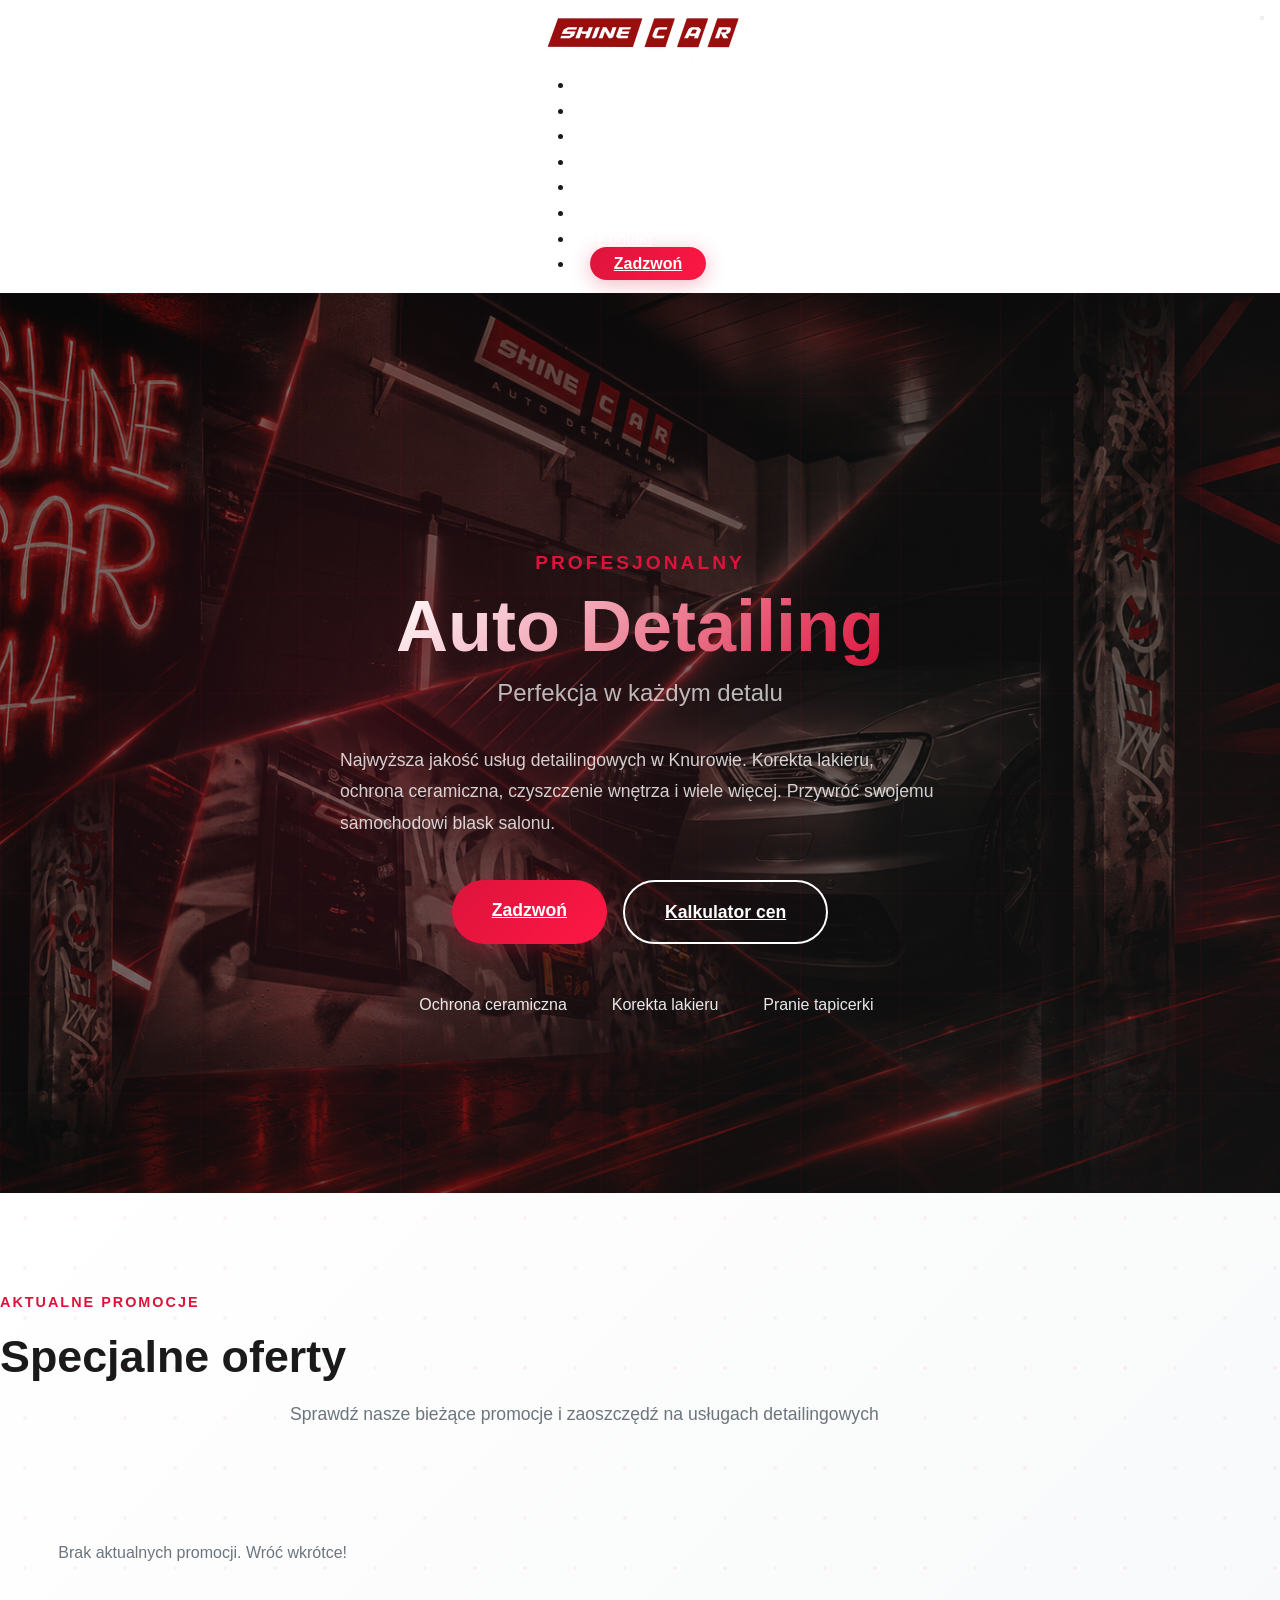
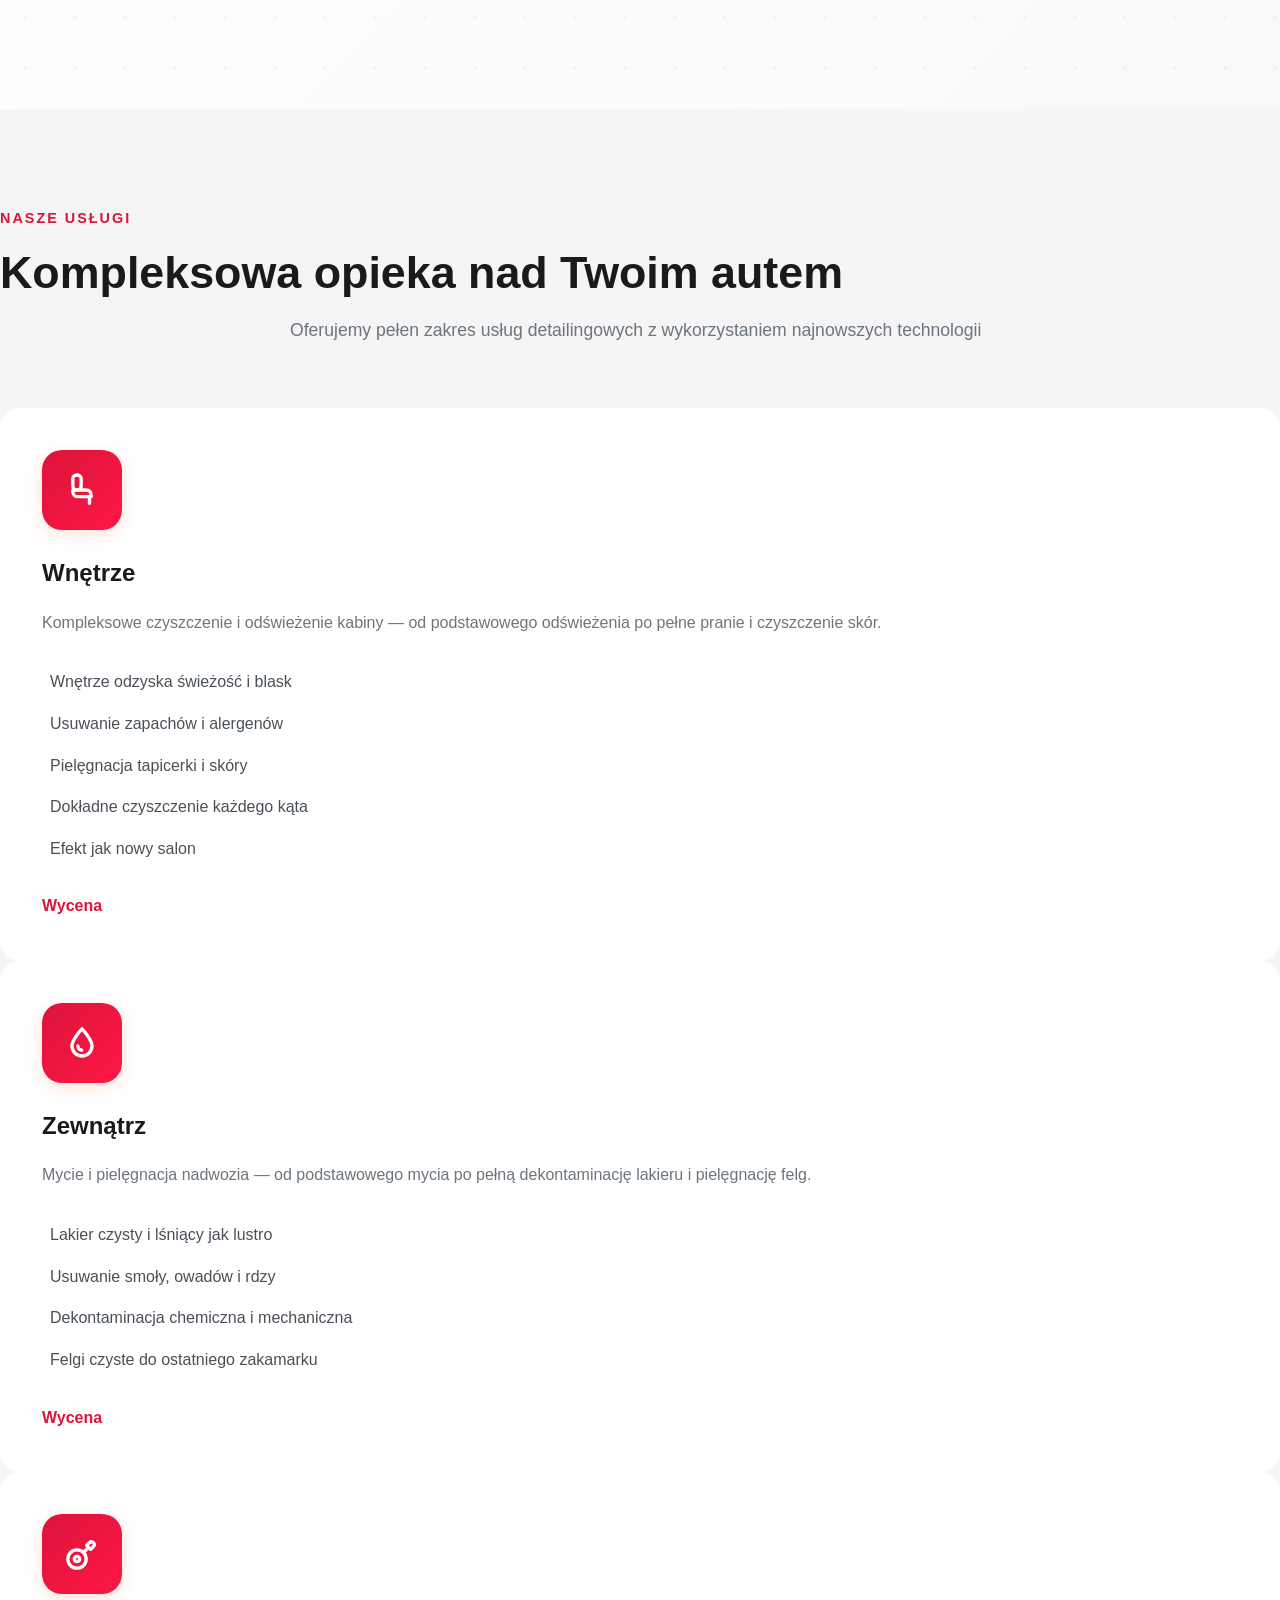
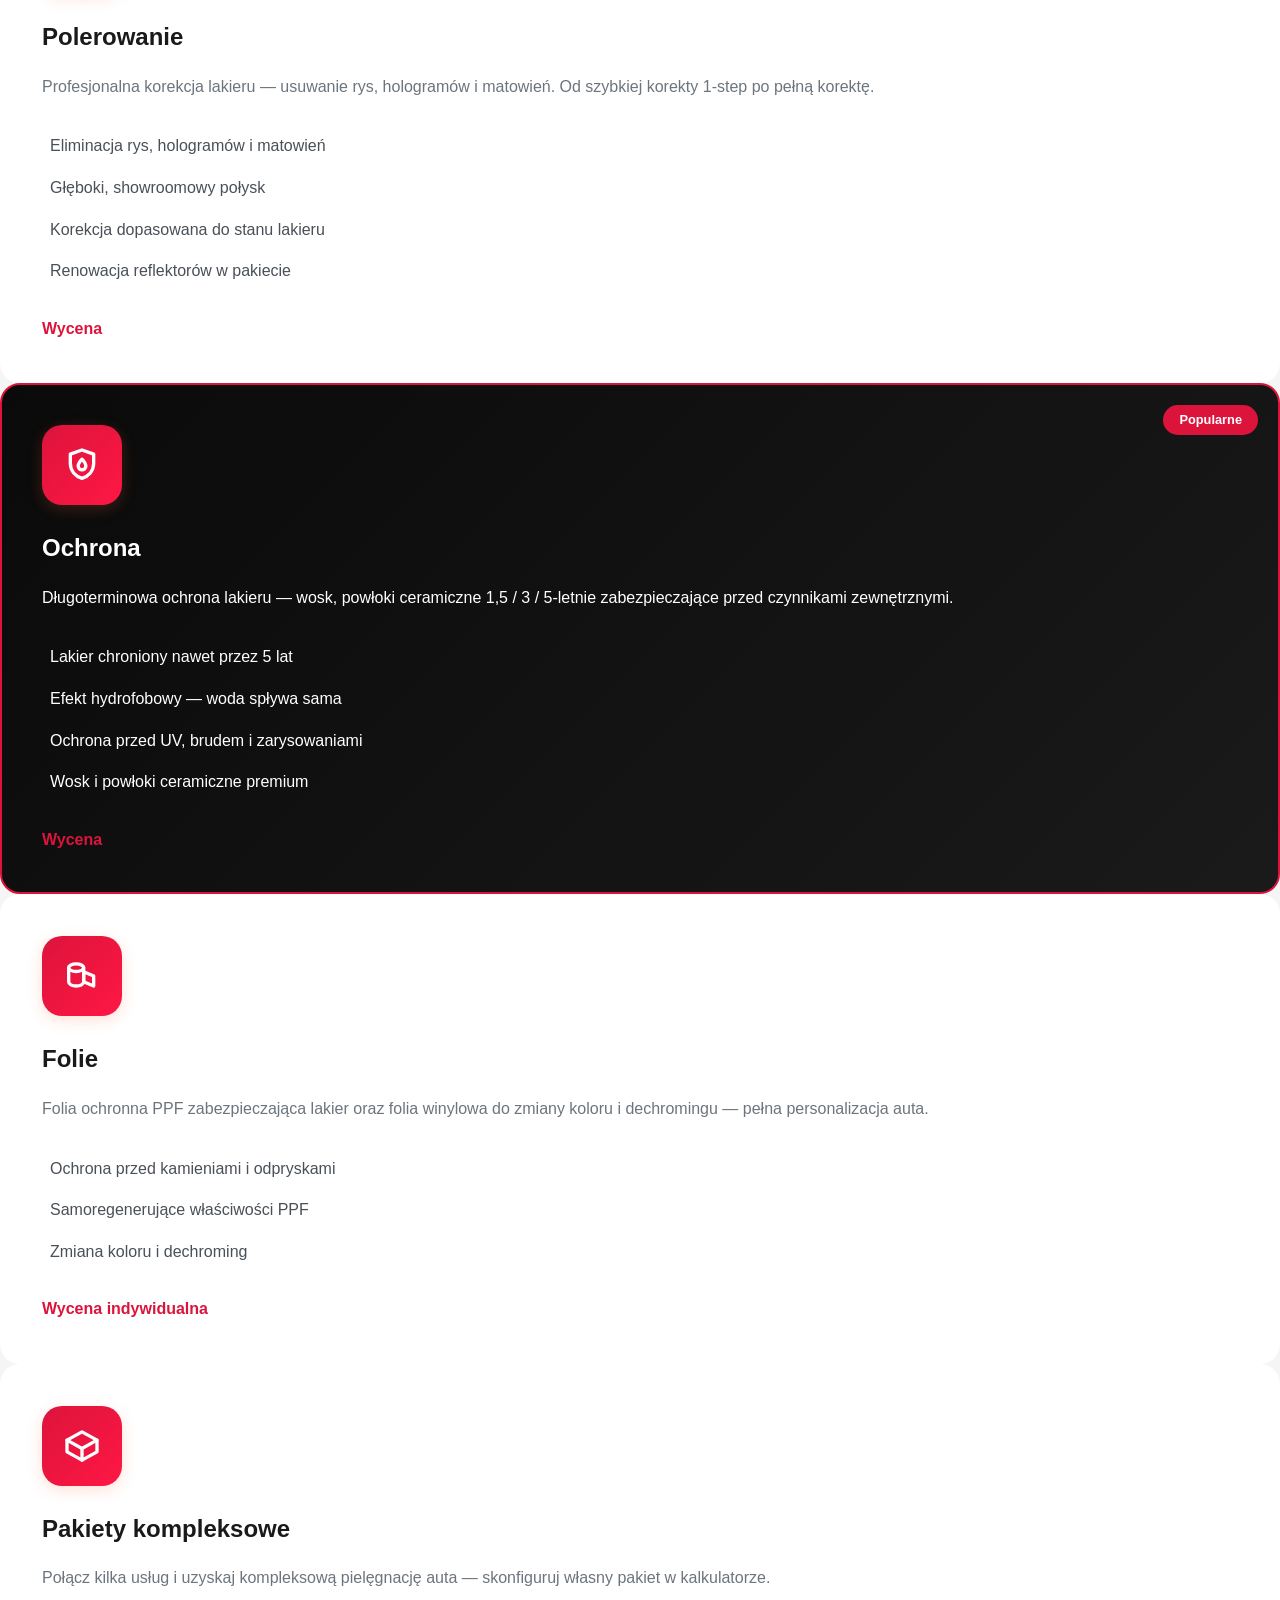
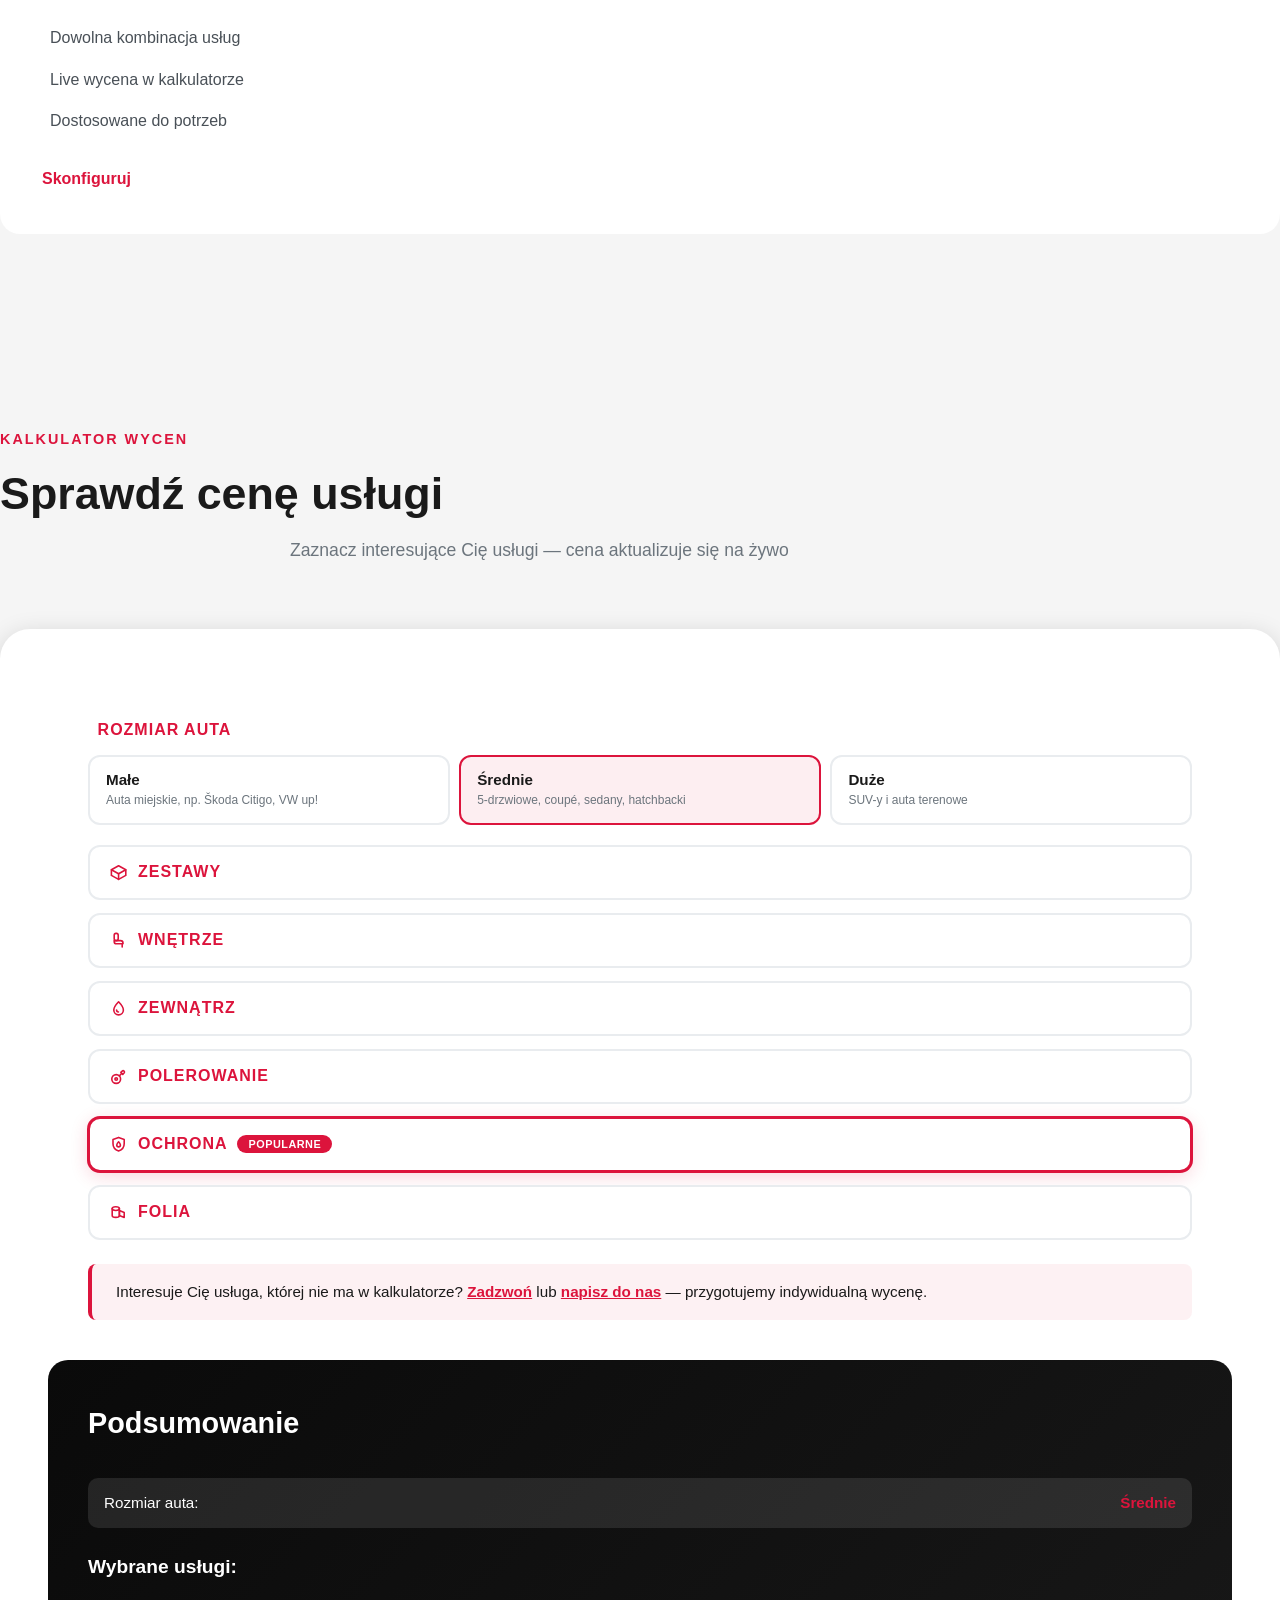
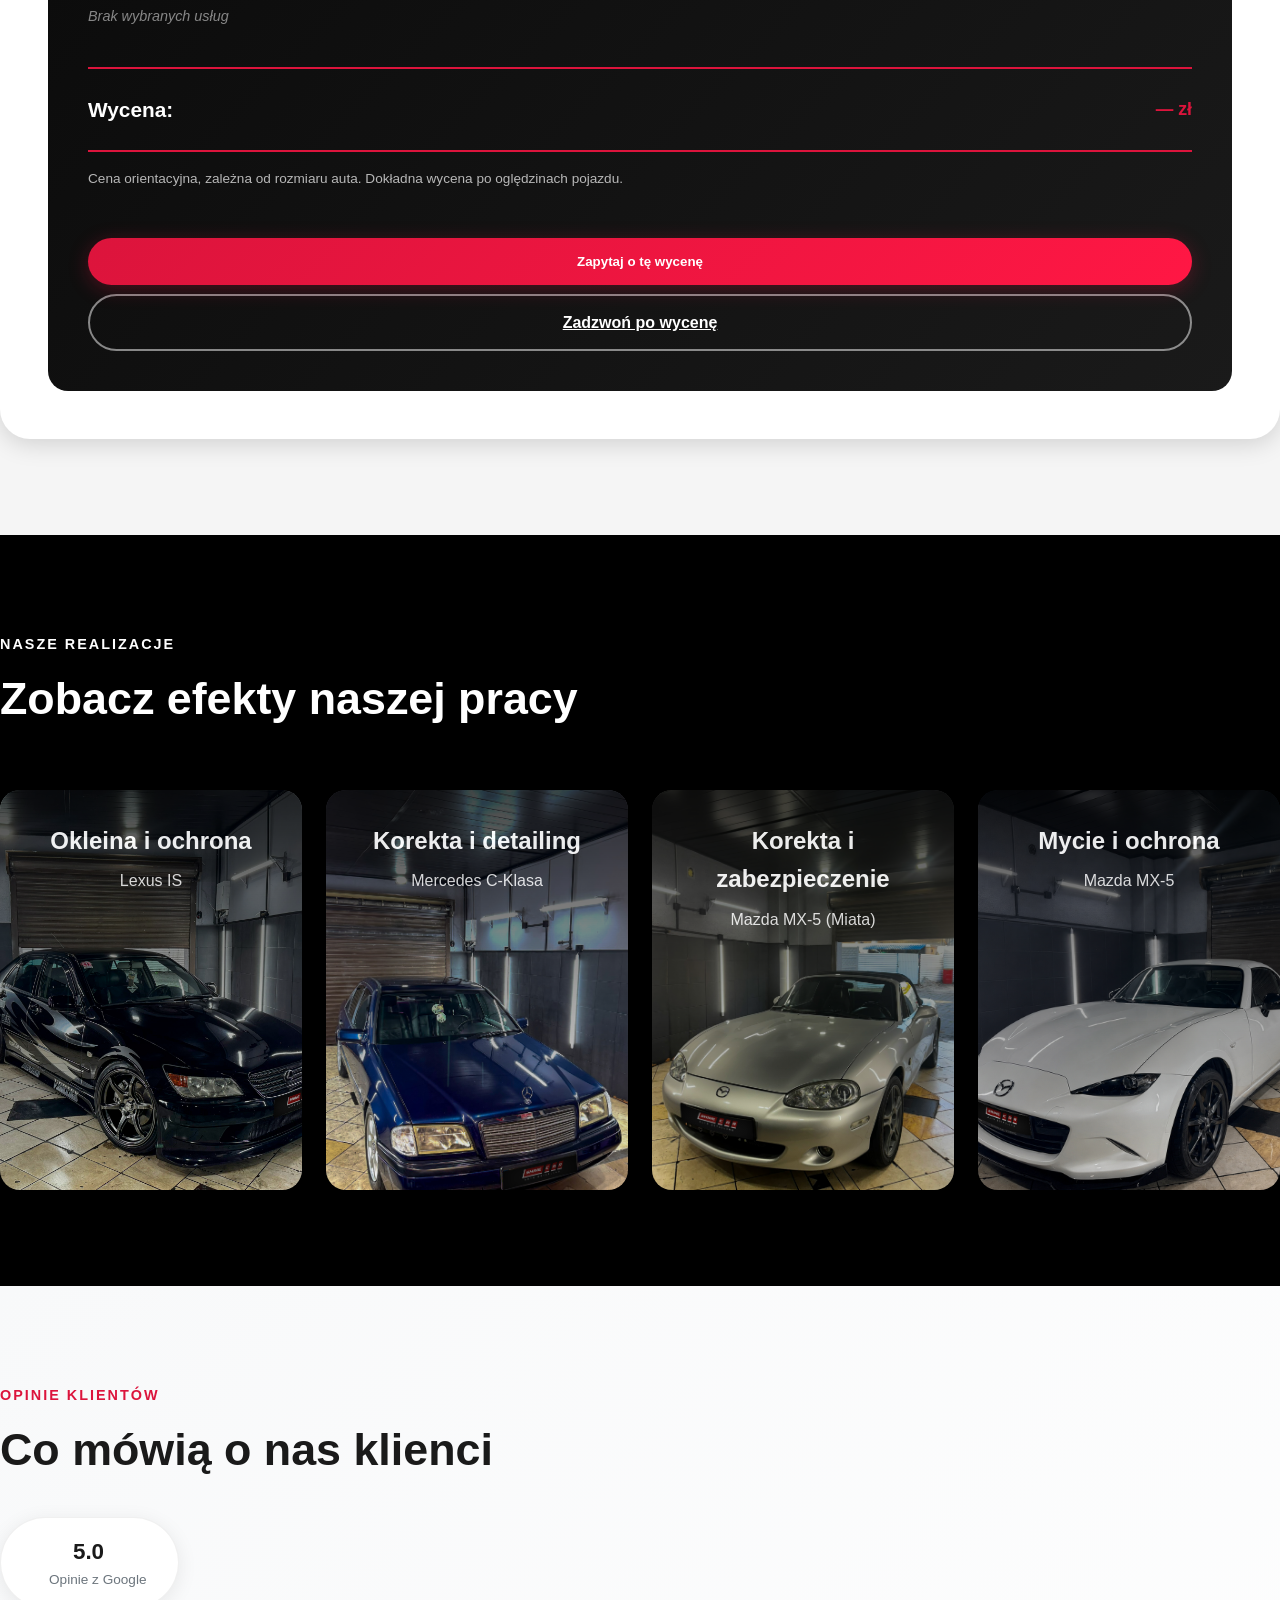
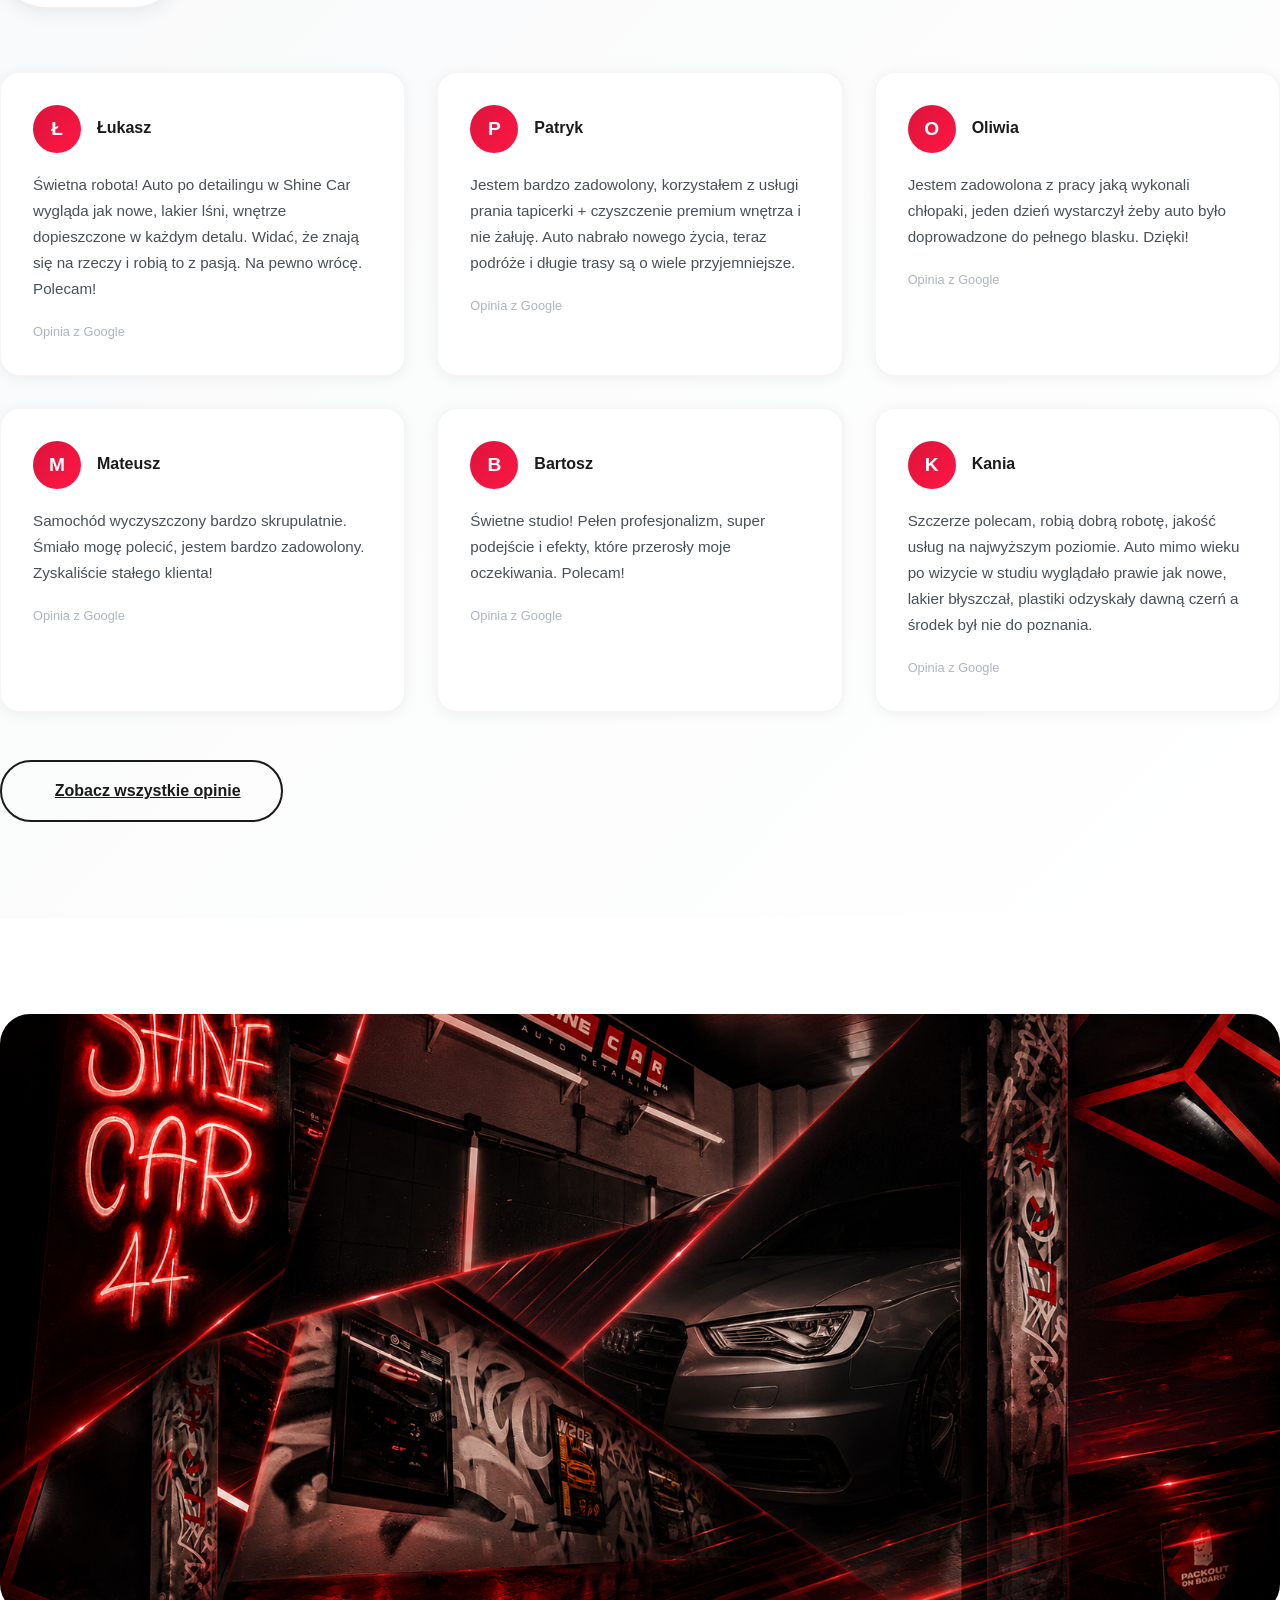
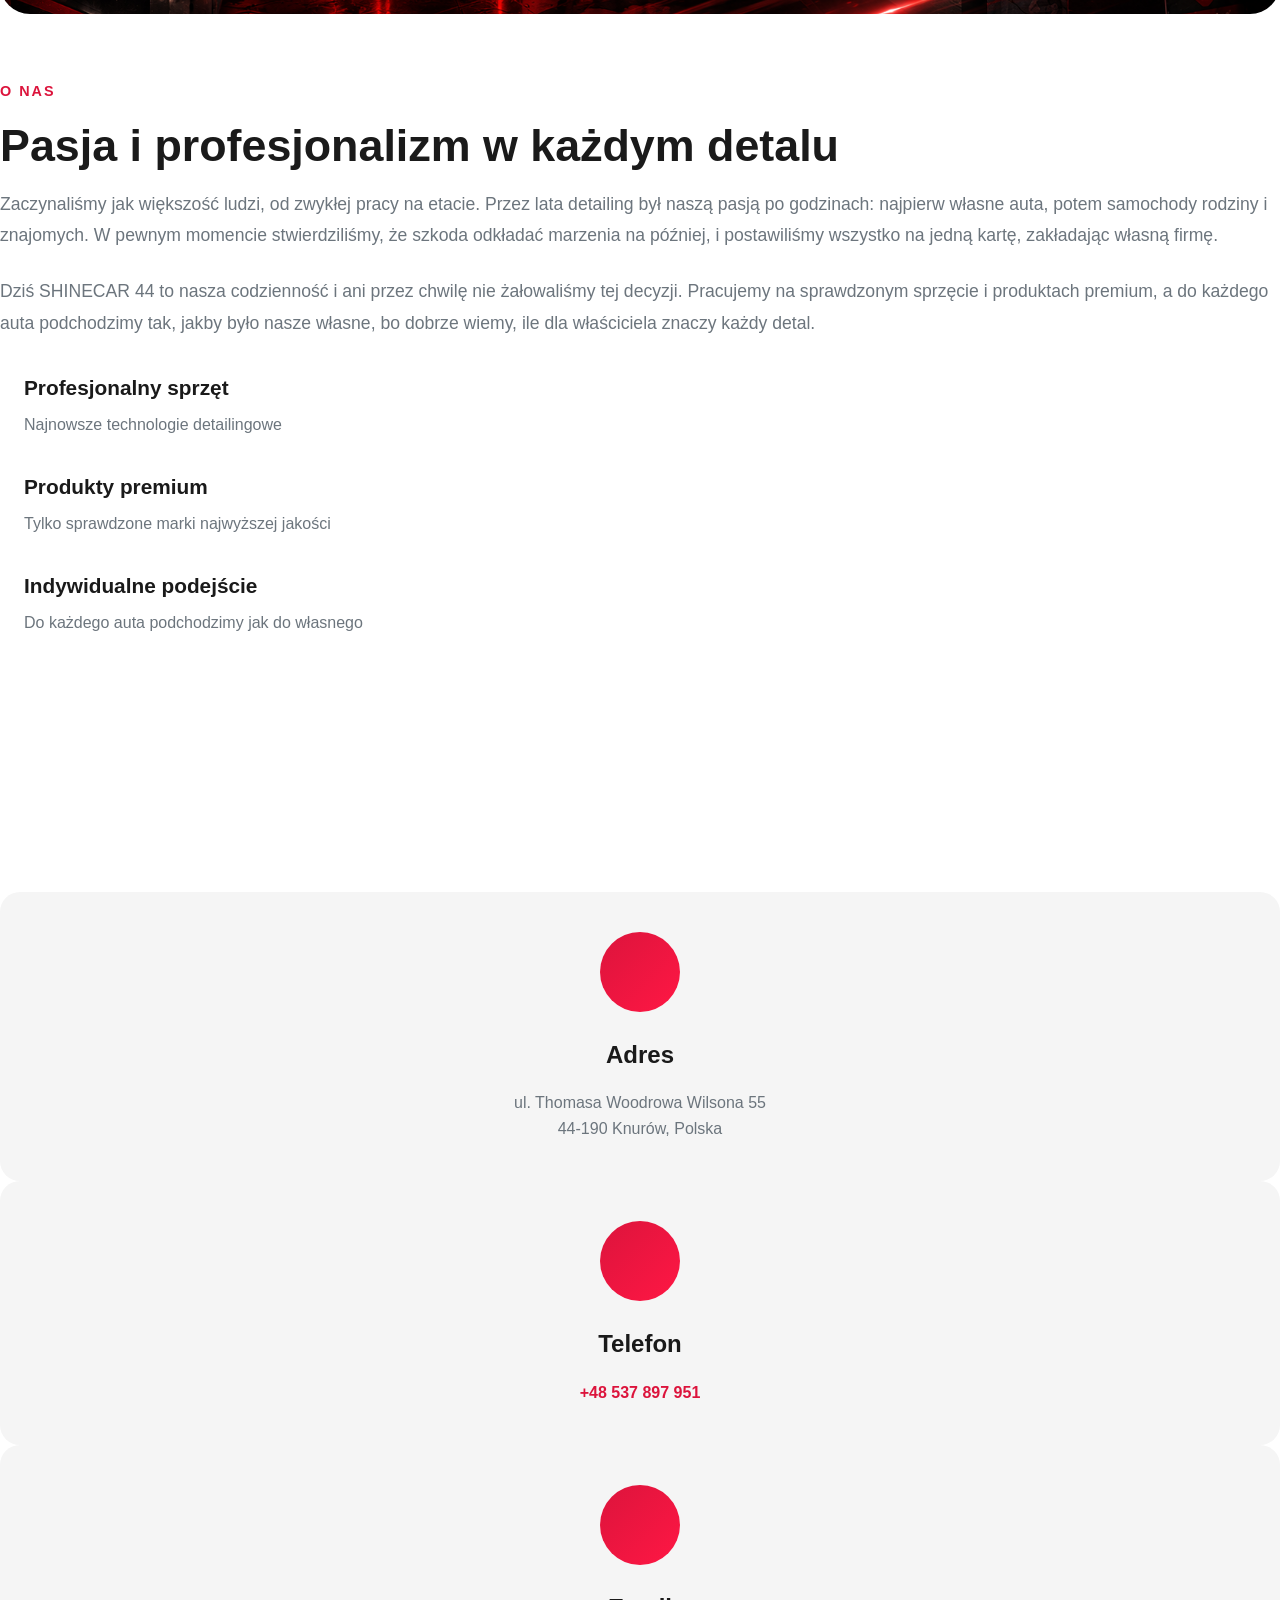
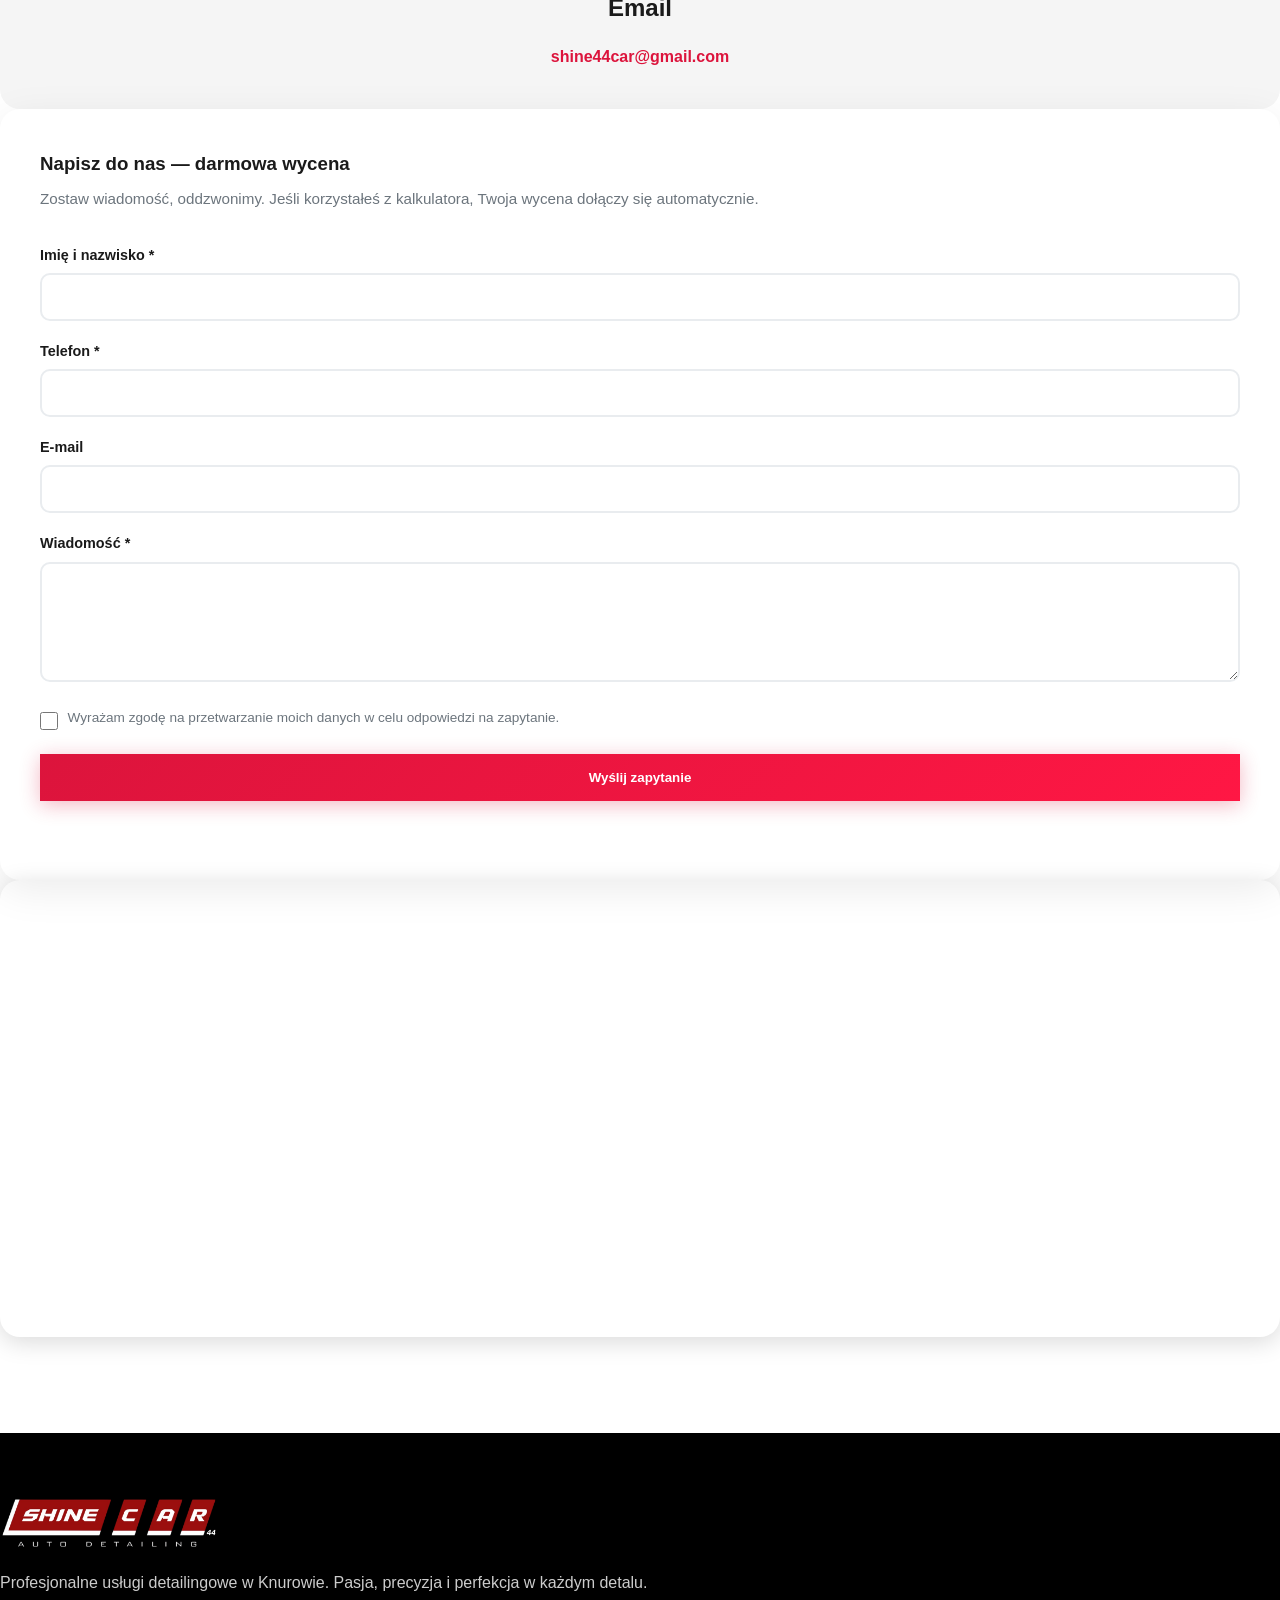
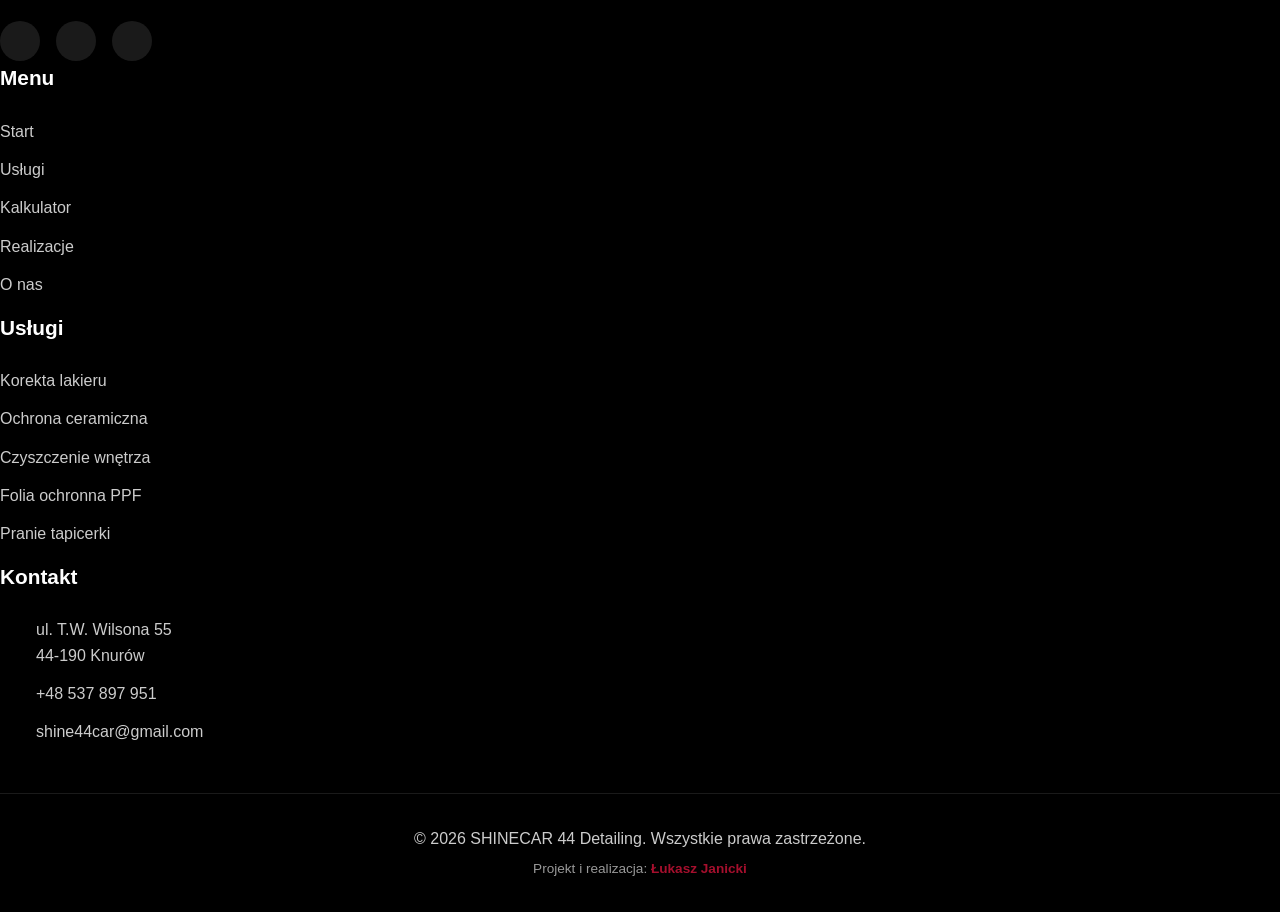
==== index.html @ a8b62a85 "Wersja 1.0.33" ====
<!DOCTYPE html>
<html lang="pl">

<head>
    <meta charset="UTF-8">
    <meta name="viewport" content="width=device-width, initial-scale=1.0">
    <meta name="google-site-verification" content="v3PECBEW0OEqs5v3MXIIRJg8tVHnc0epAPNMoPBsXxw" />
    <title>Shine Car 44 — Auto Detailing Knurów | Korekta, Ceramika, Pranie tapicerki</title>
    <meta name="description"
        content="Profesjonalne auto detailing w Knurowie. Korekta lakieru, powłoki ceramiczne, pranie tapicerki, mycie detailingowe. Efekt jak z salonu.">
    <meta name="robots" content="index, follow">
    <meta name="theme-color" content="#dc143c">
    <link rel="canonical" href="https://shinecar44.pl/">

    <meta property="og:type" content="website">
    <meta property="og:locale" content="pl_PL">
    <meta property="og:site_name" content="Shine Car 44">
    <meta property="og:title" content="Shine Car 44 — Auto Detailing Knurów">
    <meta property="og:description" content="Korekta lakieru, powłoki ceramiczne, pranie tapicerki i mycie detailingowe w Knurowie. Efekt jak z salonu.">
    <meta property="og:url" content="https://shinecar44.pl/">
    <meta property="og:image" content="https://shinecar44.pl/zdjecia/lexus_strona_www_2026.jpg">

    <meta name="twitter:card" content="summary_large_image">
    <meta name="twitter:title" content="Shine Car 44 — Auto Detailing Knurów">
    <meta name="twitter:description" content="Korekta lakieru, powłoki ceramiczne, pranie tapicerki i mycie detailingowe w Knurowie.">
    <meta name="twitter:image" content="https://shinecar44.pl/zdjecia/lexus_strona_www_2026.jpg">

    <script type="application/ld+json">
    {
      "@context": "https://schema.org",
      "@type": "AutoWash",
      "name": "Shine Car 44",
      "description": "Profesjonalne auto detailing w Knurowie: korekta lakieru, powłoki ceramiczne, pranie tapicerki, mycie detailingowe.",
      "image": "https://shinecar44.pl/zdjecia/lexus_strona_www_2026.jpg",
      "url": "https://shinecar44.pl/",
      "telephone": "+48537897951",
      "email": "shine44car@gmail.com",
      "priceRange": "$$",
      "address": {
        "@type": "PostalAddress",
        "streetAddress": "ul. Thomasa Woodrowa Wilsona 55",
        "addressLocality": "Knurów",
        "postalCode": "44-190",
        "addressCountry": "PL"
      },
      "geo": {
        "@type": "GeoCoordinates",
        "latitude": 50.2188297,
        "longitude": 18.6577724
      },
      "sameAs": [
        "https://www.facebook.com/profile.php?id=61579642982437",
        "https://www.instagram.com/shine_car44/",
        "https://www.tiktok.com/@shine_car44"
      ]
    }
    </script>

    <link rel="icon" type="image/svg+xml" href="favicon.svg?v=2">
    <link rel="icon" type="image/png" sizes="192x192" href="favicon-192.png?v=2">
    <link rel="icon" type="image/png" sizes="48x48" href="favicon-48.png?v=2">
    <link rel="icon" href="favicon.ico?v=2" sizes="any">
    <link rel="apple-touch-icon" href="apple-touch-icon.png?v=2">


    <link rel="stylesheet" href="css/bootstrap.min.css">
    <link rel="stylesheet" href="css/style.css?v=1.0.33">
    <link rel="stylesheet" href="fontawesome/css/all.min.css">
</head>

<body>
    <nav class="navbar navbar-expand-lg navbar-dark fixed-top" id="mainNav">
        <div class="container">
            <a class="navbar-brand mx-auto" href="#home">
                <img src="zdjecia/logo.png" alt="Shine44 Car Detailing" class="brand-logo">
            </a>
            <button class="navbar-toggler" type="button" data-bs-toggle="collapse" data-bs-target="#navbarNav">
                <span class="navbar-toggler-icon"></span>
            </button>
            <div class="collapse navbar-collapse justify-content-center" id="navbarNav">
                <ul class="navbar-nav">
                    <li class="nav-item"><a class="nav-link" href="#home">Start</a></li>
                    <li class="nav-item"><a class="nav-link" href="#services">Usługi</a></li>
                    <li class="nav-item"><a class="nav-link" href="#calculator">Kalkulator</a></li>
                    <li class="nav-item"><a class="nav-link" href="#gallery">Realizacje</a></li>
                    <li class="nav-item"><a class="nav-link" href="#reviews">Opinie</a></li>
                    <li class="nav-item"><a class="nav-link" href="#about">O nas</a></li>
                    <li class="nav-item"><a class="nav-link" href="#contact">Kontakt</a></li>
                    <li class="nav-item"><a class="btn btn-primary nav-btn" href="tel:+48537897951">Zadzwoń</a></li>
                </ul>
            </div>
        </div>
    </nav>

    <section id="home" class="hero-section">
        <div class="hero-overlay"></div>
        <div class="hero-content">
            <div class="container">
                <div class="row align-items-center justify-content-center">
                    <div class="col-lg-8 text-center">
                        <h1 class="hero-title">
                            <span class="hero-subtitle">Profesjonalny</span>
                            <span class="hero-main">Auto Detailing</span>
                            <span class="hero-tagline">Perfekcja w każdym detalu</span>
                        </h1>
                        <p class="hero-description">
                            Najwyższa jakość usług detailingowych w Knurowie. Korekta lakieru, ochrona ceramiczna,
                            czyszczenie wnętrza i wiele więcej. Przywróć swojemu samochodowi blask salonu.
                        </p>
                        <div class="hero-buttons">
                            <a href="tel:+48537897951" class="btn btn-primary btn-lg">Zadzwoń</a>
                            <a href="#calculator" class="btn btn-outline-light btn-lg">Kalkulator cen</a>
                        </div>
                        <div class="hero-features">
                            <div class="feature-item">
                                <i class="fas fa-shield-alt"></i>
                                <span>Ochrona ceramiczna</span>
                            </div>
                            <div class="feature-item">
                                <i class="fas fa-star"></i>
                                <span>Korekta lakieru</span>
                            </div>
                            <div class="feature-item">
                                <i class="fas fa-couch"></i>
                                <span>Pranie tapicerki</span>
                            </div>
                        </div>
                    </div>
                </div>
            </div>
        </div>
        <div class="hero-scroll">
            <a href="#services">
                <i class="fas fa-chevron-down"></i>
            </a>
        </div>
    </section>



    <section id="promotions" class="promotions-section">
        <div class="container">
            <div class="section-header text-center">
                <span class="section-subtitle">Aktualne promocje</span>
                <h2 class="section-title">Specjalne oferty</h2>
                <p class="section-description">
                    Sprawdź nasze bieżące promocje i zaoszczędź na usługach detailingowych
                </p>
            </div>
            <div id="promotionsContainer" class="promotions-grid">
                <div class="no-promotions" style="text-align: center; padding: 3rem; color: #6c757d;">
                    <i class="fas fa-tag" style="font-size: 3rem; margin-bottom: 1rem; opacity: 0.3;"></i>
                    <p>Brak aktualnych promocji. Wróć wkrótce!</p>
                </div>
            </div>
        </div>
    </section>

        <section id="services" class="services-section">
        <div class="container">
            <div class="section-header text-center">
                <span class="section-subtitle">Nasze usługi</span>
                <h2 class="section-title">Kompleksowa opieka nad Twoim autem</h2>
                <p class="section-description">
                    Oferujemy pełen zakres usług detailingowych z wykorzystaniem najnowszych technologii
                </p>
            </div>
            <div class="row g-4">
                <div class="col-lg-4 col-md-6">
                    <div class="service-card">
                        <div class="service-icon"><svg viewBox="0 0 24 24" fill="none" stroke="currentColor" stroke-width="2" stroke-linecap="round" stroke-linejoin="round" aria-hidden="true"><rect x="6.5" y="3" width="5" height="9" rx="2.2"/><path d="M6.5 12h8a3 3 0 0 1 3 3v1H9.5a3 3 0 0 1-3-3v-1z"/><path d="M16.5 16v4"/></svg></div>
                        <h3 class="service-title">Wnętrze</h3>
                        <p class="service-description">Kompleksowe czyszczenie i odświeżenie kabiny — od podstawowego odświeżenia po pełne pranie i czyszczenie skór.</p>
                        <ul class="service-features">
                            <li><i class="fas fa-check"></i> Wnętrze odzyska świeżość i blask</li>
                            <li><i class="fas fa-check"></i> Usuwanie zapachów i alergenów</li>
                            <li><i class="fas fa-check"></i> Pielęgnacja tapicerki i skóry</li>
                            <li><i class="fas fa-check"></i> Dokładne czyszczenie każdego kąta</li>
                            <li><i class="fas fa-check"></i> Efekt jak nowy salon</li>
                        </ul>
                        <a href="#calculator" class="service-link">Wycena <i class="fas fa-arrow-right"></i></a>
                    </div>
                </div>
                <div class="col-lg-4 col-md-6">
                    <div class="service-card">
                        <div class="service-icon"><svg viewBox="0 0 24 24" fill="none" stroke="currentColor" stroke-width="2" stroke-linecap="round" stroke-linejoin="round" aria-hidden="true"><path d="M12 3.5s6 6.3 6 10.3a6 6 0 0 1-12 0C6 9.8 12 3.5 12 3.5z"/><path d="M9.5 13.8a2.5 2.5 0 0 0 2.3 2.5"/></svg></div>
                        <h3 class="service-title">Zewnątrz</h3>
                        <p class="service-description">Mycie i pielęgnacja nadwozia — od podstawowego mycia po pełną dekontaminację lakieru i pielęgnację felg.</p>
                        <ul class="service-features">
                            <li><i class="fas fa-check"></i> Lakier czysty i lśniący jak lustro</li>
                            <li><i class="fas fa-check"></i> Usuwanie smoły, owadów i rdzy</li>
                            <li><i class="fas fa-check"></i> Dekontaminacja chemiczna i mechaniczna</li>
                            <li><i class="fas fa-check"></i> Felgi czyste do ostatniego zakamarku</li>
                        </ul>
                        <a href="#calculator" class="service-link">Wycena <i class="fas fa-arrow-right"></i></a>
                    </div>
                </div>
                <div class="col-lg-4 col-md-6">
                    <div class="service-card">
                        <div class="service-icon"><svg viewBox="0 0 24 24" fill="none" stroke="currentColor" stroke-width="2" stroke-linecap="round" stroke-linejoin="round" aria-hidden="true"><circle cx="9" cy="15" r="5.5"/><circle cx="9" cy="15" r="1.6"/><path d="M12.9 11.1l2.6-2.6"/><path d="M14.8 6.8l2.4 2.4 1.7-1.7a1.7 1.7 0 0 0-2.4-2.4z"/></svg></div>
                        <h3 class="service-title">Polerowanie</h3>
                        <p class="service-description">Profesjonalna korekcja lakieru — usuwanie rys, hologramów i matowień. Od szybkiej korekty 1-step po pełną korektę.</p>
                        <ul class="service-features">
                            <li><i class="fas fa-check"></i> Eliminacja rys, hologramów i matowień</li>
                            <li><i class="fas fa-check"></i> Głęboki, showroomowy połysk</li>
                            <li><i class="fas fa-check"></i> Korekcja dopasowana do stanu lakieru</li>
                            <li><i class="fas fa-check"></i> Renowacja reflektorów w pakiecie</li>
                        </ul>
                        <a href="#calculator" class="service-link">Wycena <i class="fas fa-arrow-right"></i></a>
                    </div>
                </div>
                <div class="col-lg-4 col-md-6">
                    <div class="service-card featured">
                        <div class="service-badge">Popularne</div>
                        <div class="service-icon"><svg viewBox="0 0 24 24" fill="none" stroke="currentColor" stroke-width="2" stroke-linecap="round" stroke-linejoin="round" aria-hidden="true"><path d="M12 3l7 2.5v5.5c0 4.5-3 7.7-7 9-4-1.3-7-4.5-7-9V5.5L12 3z"/><path d="M12 8.5s2.3 2.4 2.3 4.1a2.3 2.3 0 0 1-4.6 0C9.7 10.9 12 8.5 12 8.5z"/></svg></div>
                        <h3 class="service-title">Ochrona</h3>
                        <p class="service-description">Długoterminowa ochrona lakieru — wosk, powłoki ceramiczne 1,5 / 3 / 5-letnie zabezpieczające przed czynnikami zewnętrznymi.</p>
                        <ul class="service-features">
                            <li><i class="fas fa-check"></i> Lakier chroniony nawet przez 5 lat</li>
                            <li><i class="fas fa-check"></i> Efekt hydrofobowy — woda spływa sama</li>
                            <li><i class="fas fa-check"></i> Ochrona przed UV, brudem i zarysowaniami</li>
                            <li><i class="fas fa-check"></i> Wosk i powłoki ceramiczne premium</li>
                        </ul>
                        <a href="#calculator" class="service-link">Wycena <i class="fas fa-arrow-right"></i></a>
                    </div>
                </div>
                <div class="col-lg-4 col-md-6">
                    <div class="service-card">
                        <div class="service-icon"><svg viewBox="0 0 24 24" fill="none" stroke="currentColor" stroke-width="2" stroke-linecap="round" stroke-linejoin="round" aria-hidden="true"><ellipse cx="8.5" cy="7" rx="4.5" ry="2.3"/><path d="M4 7v8.5C4 17 6 18 8.5 18s4.5-1 4.5-2.5V7"/><path d="M13 9.5l6 2.5v6l-6-2.5z"/></svg></div>
                        <h3 class="service-title">Folie</h3>
                        <p class="service-description">Folia ochronna PPF zabezpieczająca lakier oraz folia winylowa do zmiany koloru i dechromingu — pełna personalizacja auta.</p>
                        <ul class="service-features">
                            <li><i class="fas fa-check"></i> Ochrona przed kamieniami i odpryskami</li>
                            <li><i class="fas fa-check"></i> Samoregenerujące właściwości PPF</li>
                            <li><i class="fas fa-check"></i> Zmiana koloru i dechroming</li>
                        </ul>
                        <a href="#calculator" class="service-link">Wycena indywidualna <i class="fas fa-arrow-right"></i></a>
                    </div>
                </div>
                <div class="col-lg-4 col-md-6">
                    <div class="service-card">
                        <div class="service-icon"><svg viewBox="0 0 24 24" fill="none" stroke="currentColor" stroke-width="2" stroke-linecap="round" stroke-linejoin="round" aria-hidden="true"><path d="M21 8.5v7l-9 5-9-5v-7l9-5 9 5z"/><path d="M3 8.5l9 5 9-5"/><path d="M12 13.5v7"/></svg></div>
                        <h3 class="service-title">Pakiety kompleksowe</h3>
                        <p class="service-description">Połącz kilka usług i uzyskaj kompleksową pielęgnację auta — skonfiguruj własny pakiet w kalkulatorze.</p>
                        <ul class="service-features">
                            <li><i class="fas fa-check"></i> Dowolna kombinacja usług</li>
                            <li><i class="fas fa-check"></i> Live wycena w kalkulatorze</li>
                            <li><i class="fas fa-check"></i> Dostosowane do potrzeb</li>
                        </ul>
                        <a href="#calculator" class="service-link">Skonfiguruj <i class="fas fa-arrow-right"></i></a>
                    </div>
                </div>
            </div>
        </div>
    </section>

        <section id="calculator" class="calculator-section">
        <div class="container">
            <div class="section-header text-center">
                <span class="section-subtitle">Kalkulator wycen</span>
                <h2 class="section-title">Sprawdź cenę usługi</h2>
                <p class="section-description">
                    Zaznacz interesujące Cię usługi — cena aktualizuje się na żywo
                </p>
            </div>
            <div class="calculator-wrapper">
                <div class="row">
                    <div class="col-lg-7">
                        <div class="calculator-form">

                            <div class="calc-size">
                                <span class="calc-size-title"><i class="fas fa-car-side"></i> Rozmiar auta</span>
                                <div class="calc-size-options">
                                    <button type="button" class="calc-size-option" data-size="maly"><span class="calc-size-name">Małe</span><span class="calc-size-desc">Auta miejskie, np. Škoda Citigo, VW up!</span></button>
                                    <button type="button" class="calc-size-option" data-size="sredni"><span class="calc-size-name">Średnie</span><span class="calc-size-desc">5-drzwiowe, coupé, sedany, hatchbacki</span></button>
                                    <button type="button" class="calc-size-option" data-size="duzy"><span class="calc-size-name">Duże</span><span class="calc-size-desc">SUV-y i auta terenowe</span></button>
                                </div>
                            </div>

                            <div class="calc-group">
                                <button type="button" class="calc-group-header"><span><svg class="calc-cat-icon" viewBox="0 0 24 24" fill="none" stroke="currentColor" stroke-width="2" stroke-linecap="round" stroke-linejoin="round" aria-hidden="true"><path d="M21 8.5v7l-9 5-9-5v-7l9-5 9 5z"/><path d="M3 8.5l9 5 9-5"/><path d="M12 13.5v7"/></svg> Zestawy</span><i class="fas fa-chevron-down calc-group-arrow"></i></button>
                                <div class="calc-group-body">
                                    <div class="service-checkbox" id="cb-komplet"><input type="checkbox" id="svc-komplet"><label for="svc-komplet"><span class="service-name">Komplet</span></label></div>
                                </div>
                            </div>

                            <div class="calc-group">
                                <button type="button" class="calc-group-header"><span><svg class="calc-cat-icon" viewBox="0 0 24 24" fill="none" stroke="currentColor" stroke-width="2" stroke-linecap="round" stroke-linejoin="round" aria-hidden="true"><rect x="6.5" y="3" width="5" height="9" rx="2.2"/><path d="M6.5 12h8a3 3 0 0 1 3 3v1H9.5a3 3 0 0 1-3-3v-1z"/><path d="M16.5 16v4"/></svg> Wnętrze</span><i class="fas fa-chevron-down calc-group-arrow"></i></button>
                                <div class="calc-group-body">
                                    <div class="service-checkbox" id="cb-odswiezenie"><input type="checkbox" id="svc-odswiezenie"><label for="svc-odswiezenie"><span class="service-name">Odświeżenie</span></label></div>
                                    <div class="service-checkbox" id="cb-premium"><input type="checkbox" id="svc-premium"><label for="svc-premium"><span class="service-name">Premium</span></label></div>
                                    <div class="service-checkbox" id="cb-pranie-podstawowe"><input type="checkbox" id="svc-pranie-podstawowe"><label for="svc-pranie-podstawowe"><span class="service-name">Pranie podstawowe</span></label></div>
                                    <div class="service-checkbox" id="cb-pranie-pelne"><input type="checkbox" id="svc-pranie-pelne"><label for="svc-pranie-pelne"><span class="service-name">Pranie pełne</span></label></div>
                                    <div class="service-checkbox" id="cb-czyszczenie-skor"><input type="checkbox" id="svc-czyszczenie-skor"><label for="svc-czyszczenie-skor"><span class="service-name">Czyszczenie skór</span></label></div>
                                </div>
                            </div>

                            <div class="calc-group">
                                <button type="button" class="calc-group-header"><span><svg class="calc-cat-icon" viewBox="0 0 24 24" fill="none" stroke="currentColor" stroke-width="2" stroke-linecap="round" stroke-linejoin="round" aria-hidden="true"><path d="M12 3.5s6 6.3 6 10.3a6 6 0 0 1-12 0C6 9.8 12 3.5 12 3.5z"/><path d="M9.5 13.8a2.5 2.5 0 0 0 2.3 2.5"/></svg> Zewnątrz</span><i class="fas fa-chevron-down calc-group-arrow"></i></button>
                                <div class="calc-group-body">
                                    <div class="service-checkbox" id="cb-mycie-podstawowe"><input type="checkbox" id="svc-mycie-podstawowe"><label for="svc-mycie-podstawowe"><span class="service-name">Mycie podstawowe</span></label></div>
                                    <div class="service-checkbox" id="cb-mycie-premium"><input type="checkbox" id="svc-mycie-premium"><label for="svc-mycie-premium"><span class="service-name">Mycie premium</span></label></div>
                                    <div class="service-checkbox" id="cb-dekontaminacja"><input type="checkbox" id="svc-dekontaminacja"><label for="svc-dekontaminacja"><span class="service-name">Dekontaminacja lakieru</span></label></div>
                                    <div class="service-checkbox" id="cb-felgi"><input type="checkbox" id="svc-felgi"><label for="svc-felgi"><span class="service-name">Felgi +</span></label></div>
                                </div>
                            </div>

                            <div class="calc-group">
                                <button type="button" class="calc-group-header"><span><svg class="calc-cat-icon" viewBox="0 0 24 24" fill="none" stroke="currentColor" stroke-width="2" stroke-linecap="round" stroke-linejoin="round" aria-hidden="true"><circle cx="9" cy="15" r="5.5"/><circle cx="9" cy="15" r="1.6"/><path d="M12.9 11.1l2.6-2.6"/><path d="M14.8 6.8l2.4 2.4 1.7-1.7a1.7 1.7 0 0 0-2.4-2.4z"/></svg> Polerowanie</span><i class="fas fa-chevron-down calc-group-arrow"></i></button>
                                <div class="calc-group-body">
                                    <div class="service-checkbox" id="cb-pol-1step"><input type="checkbox" id="svc-pol-1step"><label for="svc-pol-1step"><span class="service-name">Polerowanie 1-step</span></label></div>
                                    <div class="service-checkbox" id="cb-pol-2step"><input type="checkbox" id="svc-pol-2step"><label for="svc-pol-2step"><span class="service-name">Polerowanie 2-step</span></label></div>
                                    <div class="service-checkbox" id="cb-pelna-korekta"><input type="checkbox" id="svc-pelna-korekta"><label for="svc-pelna-korekta"><span class="service-name">Pełna korekta</span></label></div>
                                </div>
                            </div>

                            <div class="calc-group calc-group-featured">
                                <button type="button" class="calc-group-header"><span><svg class="calc-cat-icon" viewBox="0 0 24 24" fill="none" stroke="currentColor" stroke-width="2" stroke-linecap="round" stroke-linejoin="round" aria-hidden="true"><path d="M12 3l7 2.5v5.5c0 4.5-3 7.7-7 9-4-1.3-7-4.5-7-9V5.5L12 3z"/><path d="M12 8.5s2.3 2.4 2.3 4.1a2.3 2.3 0 0 1-4.6 0C9.7 10.9 12 8.5 12 8.5z"/></svg> Ochrona<span class="calc-popular-badge">Popularne</span></span><i class="fas fa-chevron-down calc-group-arrow"></i></button>
                                <div class="calc-group-body">
                                    <div class="service-checkbox" id="cb-wosk"><input type="checkbox" id="svc-wosk"><label for="svc-wosk"><span class="service-name">Wosk</span></label></div>
                                    <div class="service-checkbox" id="cb-powloka-15"><input type="checkbox" id="svc-powloka-15"><label for="svc-powloka-15"><span class="service-name">Powłoka 1,5-roczna</span></label></div>
                                    <div class="service-checkbox" id="cb-powloka-3"><input type="checkbox" id="svc-powloka-3"><label for="svc-powloka-3"><span class="service-name">Powłoka 3-letnia</span></label></div>
                                    <div class="service-checkbox" id="cb-powloka-5"><input type="checkbox" id="svc-powloka-5"><label for="svc-powloka-5"><span class="service-name">Powłoka 5-letnia</span></label></div>
                                </div>
                            </div>

                            <div class="calc-group">
                                <button type="button" class="calc-group-header"><span><svg class="calc-cat-icon" viewBox="0 0 24 24" fill="none" stroke="currentColor" stroke-width="2" stroke-linecap="round" stroke-linejoin="round" aria-hidden="true"><ellipse cx="8.5" cy="7" rx="4.5" ry="2.3"/><path d="M4 7v8.5C4 17 6 18 8.5 18s4.5-1 4.5-2.5V7"/><path d="M13 9.5l6 2.5v6l-6-2.5z"/></svg> Folia</span><i class="fas fa-chevron-down calc-group-arrow"></i></button>
                                <div class="calc-group-body">
                                    <div class="service-checkbox" id="cb-ppf"><input type="checkbox" id="svc-ppf"><label for="svc-ppf"><span class="service-name">Folia PPF</span></label></div>
                                    <div class="service-checkbox" id="cb-folia-winyl"><input type="checkbox" id="svc-folia-winyl"><label for="svc-folia-winyl"><span class="service-name">Folia winylowa — zmiana koloru / dechroming</span></label></div>
                                </div>
                            </div>

                            <p class="calculator-contact-note">
                                <i class="fas fa-info-circle"></i>
                                Interesuje Cię usługa, której nie ma w kalkulatorze?
                                <a href="tel:+48537897951">Zadzwoń</a> lub <a href="mailto:shine44car@gmail.com">napisz do nas</a> — przygotujemy indywidualną wycenę.
                            </p>

                        </div>
                    </div>
                    <div class="col-lg-5">
                        <div class="calculator-summary">
                            <h3>Podsumowanie</h3>
                            <div class="summary-size-row">
                                <span><i class="fas fa-car-side"></i> Rozmiar auta:</span>
                                <span id="summarySize">Średnie</span>
                            </div>
                            <div class="summary-services">
                                <h4>Wybrane usługi:</h4>
                                <ul id="selectedServices">
                                    <li class="empty-state">Brak wybranych usług</li>
                                </ul>
                            </div>
                            <div class="summary-total">
                                <span>Wycena:</span>
                                <span class="total-price" id="totalPrice">— zł</span>
                            </div>
                            <p class="summary-note">
                                <i class="fas fa-info-circle"></i>
                                Cena orientacyjna, zależna od rozmiaru auta. Dokładna wycena po oględzinach pojazdu.
                            </p>
                            <button type="button" id="attachQuoteBtn" class="btn btn-primary btn-block calc-attach-btn">
                                <i class="fas fa-paper-plane"></i> Zapytaj o tę wycenę
                            </button>
                            <span id="attachQuoteHint" class="calc-attach-hint" role="status" aria-live="polite"></span>
                            <a href="tel:+48537897951" class="btn btn-block calc-call-btn" style="text-align:center; display:block; margin-top:0.6rem;">
                                <i class="fas fa-phone"></i> Zadzwoń po wycenę
                            </a>
                        </div>
                    </div>
                </div>
            </div>
        </div>
    </section>

    <section id="gallery" class="gallery-section">
        <div class="container">
            <div class="section-header text-center">
                <span class="section-subtitle">Nasze realizacje</span>
                <h2 class="section-title">Zobacz efekty naszej pracy</h2>
            </div>
            <div class="gallery-grid">
                <div class="gallery-item" style="background-image: url('zdjecia/lexus_strona_www_2026.jpg'); background-position: center;" data-image="zdjecia/lexus_strona_www_2026.jpg"
                    data-title="Okleina i ochrona" data-vehicle="Lexus IS"
                    data-services="Przygotowanie auta,Wykonanie indywidualnej okleiny,Zabezpieczenie auta twardym woskiem,Aplikacja powłoki ceramicznej na felgi">
                    <div class="gallery-overlay">
                        <h4>Okleina i ochrona</h4>
                        <p>Lexus IS</p>
                        <i class="fas fa-search-plus"></i>
                    </div>
                </div>
                <div class="gallery-item" style="background-image: url('zdjecia/mercedes_strona_www_2026.jpg'); background-position: center;" data-image="zdjecia/mercedes_strona_www_2026.jpg"
                    data-title="Korekta i detailing" data-vehicle="Mercedes C-Klasa"
                    data-services="Pranie skórzanej tapicerki,Pełna dekontaminacja lakieru,Korekta one step,Aplikacja twardego naturalnego wosku">
                    <div class="gallery-overlay">
                        <h4>Korekta i detailing</h4>
                        <p>Mercedes C-Klasa</p>
                        <i class="fas fa-search-plus"></i>
                    </div>
                </div>
                <div class="gallery-item" style="background-image: url('zdjecia/miata_strona_www_2026.jpg'); background-position: center;" data-image="zdjecia/miata_strona_www_2026.jpg"
                    data-title="Korekta i zabezpieczenie" data-vehicle="Mazda MX-5 (Miata)"
                    data-services="Korekta one step,Aplikacja twardego wosku syntetycznego,Zabezpieczenie lamp folią PPF (ochronną),Impregnacja dachu cabrio">
                    <div class="gallery-overlay">
                        <h4>Korekta i zabezpieczenie</h4>
                        <p>Mazda MX-5 (Miata)</p>
                        <i class="fas fa-search-plus"></i>
                    </div>
                </div>
                <div class="gallery-item" style="background-image: url('zdjecia/mx5_strona_www_2026.jpg'); background-position: center;" data-image="zdjecia/mx5_strona_www_2026.jpg"
                    data-title="Mycie i ochrona" data-vehicle="Mazda MX-5"
                    data-services="Mycie detailingowe,Aplikacja powłoki na szyby,Aplikacja twardego wosku">
                    <div class="gallery-overlay">
                        <h4>Mycie i ochrona</h4>
                        <p>Mazda MX-5</p>
                        <i class="fas fa-search-plus"></i>
                    </div>
                </div>
            </div>
        </div>
    </section>

    <section id="reviews" class="reviews-section">
        <div class="container">
            <div class="section-header text-center">
                <span class="section-subtitle">Opinie klientów</span>
                <h2 class="section-title">Co mówią o nas klienci</h2>
                <div class="google-rating-badge">
                    <i class="fab fa-google" style="color: #4285F4; font-size: 1.5rem;"></i>
                    <div class="google-rating-info">
                        <div class="google-stars">
                            <i class="fas fa-star"></i>
                            <i class="fas fa-star"></i>
                            <i class="fas fa-star"></i>
                            <i class="fas fa-star"></i>
                            <i class="fas fa-star"></i>
                            <span class="google-score">5.0</span>
                        </div>
                        <span class="google-count">Opinie z Google</span>
                    </div>
                </div>
            </div>
            <div class="reviews-grid">
                <div class="review-card">
                    <div class="review-header">
                        <div class="review-avatar">Ł</div>
                        <div class="review-meta">
                            <h4 class="review-name">Łukasz</h4>
                            <div class="review-stars">
                                <i class="fas fa-star"></i>
                                <i class="fas fa-star"></i>
                                <i class="fas fa-star"></i>
                                <i class="fas fa-star"></i>
                                <i class="fas fa-star"></i>
                            </div>
                        </div>
                        <i class="fab fa-google review-google-icon"></i>
                    </div>
                    <p class="review-text">Świetna robota! Auto po detailingu w Shine Car wygląda jak nowe, lakier lśni,
                        wnętrze dopieszczone w każdym detalu. Widać, że znają się na rzeczy i robią to z pasją. Na pewno
                        wrócę. Polecam!</p>
                    <span class="review-date">Opinia z Google</span>
                </div>
                <div class="review-card">
                    <div class="review-header">
                        <div class="review-avatar">P</div>
                        <div class="review-meta">
                            <h4 class="review-name">Patryk</h4>
                            <div class="review-stars">
                                <i class="fas fa-star"></i>
                                <i class="fas fa-star"></i>
                                <i class="fas fa-star"></i>
                                <i class="fas fa-star"></i>
                                <i class="fas fa-star"></i>
                            </div>
                        </div>
                        <i class="fab fa-google review-google-icon"></i>
                    </div>
                    <p class="review-text">Jestem bardzo zadowolony, korzystałem z usługi prania tapicerki + czyszczenie
                        premium wnętrza i nie żałuję. Auto nabrało nowego życia, teraz podróże i długie trasy są o wiele
                        przyjemniejsze.</p>
                    <span class="review-date">Opinia z Google</span>
                </div>
                <div class="review-card">
                    <div class="review-header">
                        <div class="review-avatar">O</div>
                        <div class="review-meta">
                            <h4 class="review-name">Oliwia</h4>
                            <div class="review-stars">
                                <i class="fas fa-star"></i>
                                <i class="fas fa-star"></i>
                                <i class="fas fa-star"></i>
                                <i class="fas fa-star"></i>
                                <i class="fas fa-star"></i>
                            </div>
                        </div>
                        <i class="fab fa-google review-google-icon"></i>
                    </div>
                    <p class="review-text">Jestem zadowolona z pracy jaką wykonali chłopaki, jeden dzień wystarczył żeby
                        auto było doprowadzone do pełnego blasku. Dzięki!</p>
                    <span class="review-date">Opinia z Google</span>
                </div>
                <div class="review-card">
                    <div class="review-header">
                        <div class="review-avatar">M</div>
                        <div class="review-meta">
                            <h4 class="review-name">Mateusz</h4>
                            <div class="review-stars">
                                <i class="fas fa-star"></i>
                                <i class="fas fa-star"></i>
                                <i class="fas fa-star"></i>
                                <i class="fas fa-star"></i>
                                <i class="fas fa-star"></i>
                            </div>
                        </div>
                        <i class="fab fa-google review-google-icon"></i>
                    </div>
                    <p class="review-text">Samochód wyczyszczony bardzo skrupulatnie. Śmiało mogę polecić, jestem bardzo
                        zadowolony. Zyskaliście stałego klienta!</p>
                    <span class="review-date">Opinia z Google</span>
                </div>
                <div class="review-card">
                    <div class="review-header">
                        <div class="review-avatar">B</div>
                        <div class="review-meta">
                            <h4 class="review-name">Bartosz</h4>
                            <div class="review-stars">
                                <i class="fas fa-star"></i>
                                <i class="fas fa-star"></i>
                                <i class="fas fa-star"></i>
                                <i class="fas fa-star"></i>
                                <i class="fas fa-star"></i>
                            </div>
                        </div>
                        <i class="fab fa-google review-google-icon"></i>
                    </div>
                    <p class="review-text">Świetne studio! Pełen profesjonalizm, super podejście i efekty, które
                        przerosły moje oczekiwania. Polecam!</p>
                    <span class="review-date">Opinia z Google</span>
                </div>
                <div class="review-card">
                    <div class="review-header">
                        <div class="review-avatar">K</div>
                        <div class="review-meta">
                            <h4 class="review-name">Kania</h4>
                            <div class="review-stars">
                                <i class="fas fa-star"></i>
                                <i class="fas fa-star"></i>
                                <i class="fas fa-star"></i>
                                <i class="fas fa-star"></i>
                                <i class="fas fa-star"></i>
                            </div>
                        </div>
                        <i class="fab fa-google review-google-icon"></i>
                    </div>
                    <p class="review-text">Szczerze polecam, robią dobrą robotę, jakość usług na najwyższym poziomie.
                        Auto mimo wieku po wizycie w studiu wyglądało prawie jak nowe, lakier błyszczał, plastiki
                        odzyskały dawną czerń a środek był nie do poznania.</p>
                    <span class="review-date">Opinia z Google</span>
                </div>
            </div>
            <div class="reviews-cta text-center">
                <a href="https://www.google.com/maps/place/SHINE+CAR+44+%7C+Myjnia+knurów+%7C+Pranie+Tapicerki/@50.2185775,18.6562478,15.75z/data=!4m6!3m5!1s0x4711374d1685dfd3:0x404e6b684a684c4a!8m2!3d50.2188297!4d18.6577724!16s%2Fg%2F11yggf7ks_"
                    target="_blank" class="btn btn-outline-dark btn-lg reviews-btn">
                    <i class="fab fa-google"></i> Zobacz wszystkie opinie
                </a>
            </div>
        </div>
    </section>

    <section id="about" class="about-section">
        <div class="container">
            <div class="row align-items-center">
                <div class="col-lg-6">
                    <div class="about-image">
                        <img src="zdjecia/tlo1.png" alt="SHINECAR 44 Detailing - O nas">
                    </div>
                </div>
                <div class="col-lg-6">
                    <div class="about-content">
                        <span class="section-subtitle">O nas</span>
                        <h2 class="section-title">Pasja i profesjonalizm w każdym detalu</h2>
                        <p class="about-text">
                            Zaczynaliśmy jak większość ludzi, od zwykłej pracy na etacie. Przez lata detailing
                            był naszą pasją po godzinach: najpierw własne auta, potem samochody rodziny i znajomych.
                            W pewnym momencie stwierdziliśmy, że szkoda odkładać marzenia na później, i postawiliśmy
                            wszystko na jedną kartę, zakładając własną firmę.
                        </p>
                        <p class="about-text">
                            Dziś SHINECAR 44 to nasza codzienność i ani przez chwilę nie żałowaliśmy tej decyzji.
                            Pracujemy na sprawdzonym sprzęcie i produktach premium, a do każdego auta podchodzimy tak,
                            jakby było nasze własne, bo dobrze wiemy, ile dla właściciela znaczy każdy detal.
                        </p>
                        <div class="about-features">
                            <div class="about-feature">
                                <i class="fas fa-check-circle"></i>
                                <div>
                                    <h4>Profesjonalny sprzęt</h4>
                                    <p>Najnowsze technologie detailingowe</p>
                                </div>
                            </div>
                            <div class="about-feature">
                                <i class="fas fa-check-circle"></i>
                                <div>
                                    <h4>Produkty premium</h4>
                                    <p>Tylko sprawdzone marki najwyższej jakości</p>
                                </div>
                            </div>
                            <div class="about-feature">
                                <i class="fas fa-check-circle"></i>
                                <div>
                                    <h4>Indywidualne podejście</h4>
                                    <p>Do każdego auta podchodzimy jak do własnego</p>
                                </div>
                            </div>
                        </div>
                    </div>
                </div>
            </div>
        </div>
    </section>



    <section id="contact" class="contact-section">
        <div class="container">
            <div class="row">
                <div class="col-lg-4 col-md-6">
                    <div class="contact-card">
                        <div class="contact-icon">
                            <i class="fas fa-map-marker-alt"></i>
                        </div>
                        <h3>Adres</h3>
                        <p>ul. Thomasa Woodrowa Wilsona 55<br>44-190 Knurów, Polska</p>
                    </div>
                </div>
                <div class="col-lg-4 col-md-6">
                    <div class="contact-card">
                        <div class="contact-icon">
                            <i class="fas fa-phone"></i>
                        </div>
                        <h3>Telefon</h3>
                        <p><a href="tel:+48537897951">+48 537 897 951</a></p>
                    </div>
                </div>
                <div class="col-lg-4 col-md-6">
                    <div class="contact-card">
                        <div class="contact-icon">
                            <i class="fas fa-envelope"></i>
                        </div>
                        <h3>Email</h3>
                        <p><a href="mailto:shine44car@gmail.com">shine44car@gmail.com</a></p>
                    </div>
                </div>
            </div>

            <div class="row mt-5">
                <div class="col-lg-8 mx-auto">
                    <div class="contact-form-wrapper">
                        <h3 class="contact-form-title">Napisz do nas — darmowa wycena</h3>
                        <p class="contact-form-lead">Zostaw wiadomość, oddzwonimy. Jeśli korzystałeś z kalkulatora, Twoja wycena dołączy się automatycznie.</p>
                        <form id="contactForm" class="contact-form" action="https://api.web3forms.com/submit" method="POST">
                            <input type="hidden" name="access_key" value="735ed9fb-b8d4-4acb-bd8c-540056e0c0c9">
                            <input type="hidden" name="subject" value="Nowe zapytanie ze strony Shine Car 44">
                            <input type="hidden" name="from_name" value="Formularz Shine Car 44">
                            <input type="checkbox" name="botcheck" tabindex="-1" autocomplete="off" style="display:none !important;" aria-hidden="true">
                            <div class="row">
                                <div class="col-md-6 contact-field">
                                    <label for="cfName">Imię i nazwisko *</label>
                                    <input type="text" id="cfName" name="name" class="form-control" required autocomplete="name">
                                </div>
                                <div class="col-md-6 contact-field">
                                    <label for="cfPhone">Telefon *</label>
                                    <input type="tel" id="cfPhone" name="phone" class="form-control" required autocomplete="tel">
                                </div>
                            </div>
                            <div class="contact-field">
                                <label for="cfEmail">E-mail</label>
                                <input type="email" id="cfEmail" name="email" class="form-control" autocomplete="email">
                            </div>
                            <div class="contact-field">
                                <label for="cfMessage">Wiadomość *</label>
                                <textarea id="cfMessage" name="message" class="form-control" rows="4" required></textarea>
                            </div>
                            <input type="hidden" id="cfServices" name="Wycena z kalkulatora">
                            <div id="cfQuoteBox" class="contact-quote" hidden>
                                <div class="contact-quote-head">
                                    <span><i class="fas fa-calculator"></i> Twoja wycena z kalkulatora</span>
                                    <button type="button" id="cfQuoteRemove" class="contact-quote-remove" aria-label="Usuń dołączoną wycenę">&times;</button>
                                </div>
                                <pre id="cfQuoteText" class="contact-quote-text"></pre>
                            </div>
                            <div class="contact-consent">
                                <input type="checkbox" id="cfConsent" required>
                                <label for="cfConsent">Wyrażam zgodę na przetwarzanie moich danych w celu odpowiedzi na zapytanie.</label>
                            </div>
                            <button type="submit" class="btn btn-primary contact-submit">
                                <i class="fas fa-paper-plane"></i> Wyślij zapytanie
                            </button>
                            <p id="cfStatus" class="contact-status" role="status" aria-live="polite"></p>
                        </form>
                    </div>
                </div>
            </div>

            <div class="row mt-5">
                <div class="col-12">
                    <div class="map-wrapper">
                        <iframe
                            src="https://maps.google.com/maps?q=Thomasa+Woodrowa+Wilsona+55,+44-190+Knur%C3%B3w,+Polska&t=&z=16&ie=UTF8&iwloc=&output=embed"
                            width="100%" height="450" style="border:0;" allowfullscreen="" loading="lazy"
                            referrerpolicy="no-referrer-when-downgrade">
                        </iframe>
                    </div>
                </div>
            </div>
        </div>
    </section>

    <footer class="footer">
        <div class="container">
            <div class="row">
                <div class="col-lg-4 col-md-6">
                    <div class="footer-about">
                        <img src="zdjecia/logo.png" alt="SHINECAR 44 Detailing" class="footer-logo">
                        <p>
                            Profesjonalne usługi detailingowe w Knurowie. Pasja, precyzja i perfekcja w każdym detalu.
                        </p>
                        <div class="footer-social">
                            <a href="https://www.facebook.com/profile.php?id=61579642982437" target="_blank"><i
                                    class="fab fa-facebook-f"></i></a>
                            <a href="https://www.instagram.com/shine_car44/" target="_blank"><i
                                    class="fab fa-instagram"></i></a>
                            <a href="https://www.tiktok.com/@shine_car44" target="_blank"><i
                                    class="fab fa-tiktok"></i></a>
                        </div>
                    </div>
                </div>
                <div class="col-lg-2 col-md-6">
                    <div class="footer-links">
                        <h4>Menu</h4>
                        <ul>
                            <li><a href="#home">Start</a></li>
                            <li><a href="#services">Usługi</a></li>
                            <li><a href="#calculator">Kalkulator</a></li>
                            <li><a href="#gallery">Realizacje</a></li>
                            <li><a href="#about">O nas</a></li>
                        </ul>
                    </div>
                </div>
                <div class="col-lg-3 col-md-6">
                    <div class="footer-links">
                        <h4>Usługi</h4>
                        <ul>
                            <li><a href="#services">Korekta lakieru</a></li>
                            <li><a href="#services">Ochrona ceramiczna</a></li>
                            <li><a href="#services">Czyszczenie wnętrza</a></li>
                            <li><a href="#services">Folia ochronna PPF</a></li>
                            <li><a href="#services">Pranie tapicerki</a></li>
                        </ul>
                    </div>
                </div>
                <div class="col-lg-3 col-md-6">
                    <div class="footer-contact">
                        <h4>Kontakt</h4>
                        <ul>
                            <li>
                                <i class="fas fa-map-marker-alt"></i>
                                <span>ul. T.W. Wilsona 55<br>44-190 Knurów</span>
                            </li>
                            <li>
                                <i class="fas fa-phone"></i>
                                <span>+48 537 897 951</span>
                            </li>
                            <li>
                                <i class="fas fa-envelope"></i>
                                <span>shine44car@gmail.com</span>
                            </li>
                        </ul>
                    </div>
                </div>
            </div>
            <div class="footer-bottom">
                <p>&copy; 2026 SHINECAR 44 Detailing. Wszystkie prawa zastrzeżone.</p>
                <p class="footer-credit">Projekt i realizacja: <a href="https://lukaszjanicki.dev/" target="_blank" rel="noopener">Łukasz Janicki</a></p>
            </div>
        </div>
    </footer>

    <div id="galleryModal" class="gallery-modal">
        <div class="gallery-modal-content">
            <span class="gallery-modal-close">&times;</span>
            <div class="gallery-modal-body">
                <div class="gallery-modal-image-wrapper">
                    <img id="modalImage" src="" alt="Zdjęcie realizacji">
                </div>
                <div class="gallery-modal-info">
                    <h2 id="modalTitle">Tytuł realizacji</h2>
                    <h3 id="modalVehicle">Marka i model</h3>
                    <div class="modal-details">
                        <h4><i class="fas fa-tools"></i> Wykonane usługi:</h4>
                        <ul id="modalServices">
                            <li>Usługa 1</li>
                        </ul>
                    </div>

                    <a href="tel:+48537897951" class="btn btn-primary modal-booking-btn">
                        Zadzwoń po wycenę <i class="fas fa-phone"></i>
                    </a>
                </div>
            </div>
        </div>
    </div>

    <button id="scrollTop" class="scroll-top">
        <i class="fas fa-chevron-up"></i>
    </button>

    <script src="js/bootstrap.bundle.min.js"></script>
    <script src="js/main.js?v=1.0.33"></script>

    <!-- Cloudflare Web Analytics -->
    <script defer src="https://static.cloudflareinsights.com/beacon.min.js" data-cf-beacon='{"token": "909f78e3e30a439e921351a1b59aa52d"}'></script>
    <!-- End Cloudflare Web Analytics -->
</body>

</html>
---- css/style.css ----
:root {
    --primary-color: #dc143c;
    --primary-dark: #b00020;
    --secondary-color: #0a0a0a;
    --accent-color: #ff1744;
    --text-dark: #1a1a1a;
    --text-light: #ffffff;
    --bg-light: #f5f5f5;
    --bg-dark: #000000;
    --gradient-primary: linear-gradient(135deg, #dc143c 0%, #ff1744 100%);
    --gradient-dark: linear-gradient(135deg, #0a0a0a 0%, #1a1a1a 100%);
    --shadow-sm: 0 2px 10px rgba(0, 0, 0, 0.1);
    --shadow-md: 0 5px 25px rgba(0, 0, 0, 0.15);
    --shadow-lg: 0 10px 40px rgba(0, 0, 0, 0.2);
    --shadow-red: 0 4px 20px rgba(220, 20, 60, 0.3);
    --transition: all 0.3s ease;
    --max-width: 1400px;
}

@media (min-width: 1600px) {
    :root {
        font-size: 18px;
    }
}

@media (min-width: 1920px) {
    :root {
        font-size: 20px;
    }
}

@media (max-width: 576px) {
    :root {
        font-size: 14px;
    }
}

* {
    margin: 0;
    padding: 0;
    box-sizing: border-box;
}

html {
    scroll-behavior: smooth;
}

body {
    font-family: -apple-system, BlinkMacSystemFont, 'Segoe UI', Roboto, 'Helvetica Neue', Arial, sans-serif;
    color: var(--text-dark);
    line-height: 1.6;
    overflow-x: hidden;
}

.navbar {
    padding: 1rem 0;
    transition: var(--transition);
    background: transparent;
}

.navbar.scrolled {
    background: rgba(26, 26, 26, 0.98) !important;
    box-shadow: var(--shadow-md);
    padding: 0.5rem 0;
    backdrop-filter: blur(10px);
}

.navbar .container {
    display: flex;
    flex-direction: column;
    align-items: center;
}

.navbar-brand {
    display: flex;
    flex-direction: column;
    font-weight: 800;
    text-align: center;
    margin-bottom: 0.5rem;
}

.navbar-toggler {
    position: absolute;
    right: 1rem;
    top: 1rem;
}

.brand-shine {
    font-size: 1.8rem;
    color: var(--primary-color);
    letter-spacing: 2px;
    line-height: 1;
}

.brand-subtitle {
    font-size: 0.7rem;
    color: var(--text-light);
    letter-spacing: 3px;
    text-transform: uppercase;
}

.brand-logo {
    height: 48px;
    width: auto;
    align-self: center;
    display: block;
}

.navbar-nav .nav-link {
    color: var(--text-light) !important;
    font-weight: 500;
    margin: 0 0.5rem;
    padding: 0.5rem 1rem !important;
    transition: var(--transition);
    position: relative;
}

.navbar-nav .nav-link::after {
    content: '';
    position: absolute;
    bottom: 0;
    left: 50%;
    transform: translateX(-50%);
    width: 0;
    height: 2px;
    background: var(--primary-color);
    transition: var(--transition);
}

.navbar-nav .nav-link:hover::after {
    width: 80%;
}

.nav-btn {
    background: var(--gradient-primary) !important;
    color: var(--text-light) !important;
    border: none !important;
    border-radius: 50px;
    padding: 0.5rem 1.5rem !important;
    font-weight: 600;
    margin-left: 1rem;
    box-shadow: var(--shadow-red);
    transition: var(--transition);
}

.nav-btn:hover {
    transform: translateY(-2px);
    box-shadow: 0 6px 25px rgba(220, 20, 60, 0.5);
}

.hero-section {
    position: relative;
    height: 100vh;
    min-height: 700px;
    background: linear-gradient(135deg, rgba(13, 13, 13, 0.58) 0%, rgba(26, 26, 26, 0.66) 100%), url('../zdjecia/tlo1.png') center center / cover no-repeat;
    display: flex;
    align-items: center;
    overflow: hidden;
}

.hero-section::before {
    content: '';
    position: absolute;
    top: 0;
    left: 0;
    right: 0;
    bottom: 0;
    background: url('data:image/svg+xml,<svg width="100" height="100" xmlns="http://www.w3.org/2000/svg"><defs><pattern id="grid" width="100" height="100" patternUnits="userSpaceOnUse"><path d="M 100 0 L 0 0 0 100" fill="none" stroke="rgba(220,20,60,0.1)" stroke-width="1"/></pattern></defs><rect width="100%" height="100%" fill="url(%23grid)"/></svg>');
    animation: gridMove 20s linear infinite;
}

@keyframes gridMove {
    0% {
        transform: translate(0, 0);
    }

    100% {
        transform: translate(100px, 100px);
    }
}

.hero-overlay {
    position: absolute;
    top: 0;
    left: 0;
    right: 0;
    bottom: 0;
    background: radial-gradient(circle at 30% 50%, rgba(220, 20, 60, 0.15) 0%, transparent 50%);
}

.hero-content {
    position: relative;
    z-index: 2;
    padding-top: 80px;
    width: 100%;
    display: flex;
    justify-content: center;
    align-items: center;
}

.hero-title {
    display: flex;
    flex-direction: column;
    align-items: center;
    margin-bottom: 2rem;
    animation: fadeInUp 1s ease;
}

.hero-subtitle {
    font-size: 1.2rem;
    color: var(--primary-color);
    font-weight: 600;
    text-transform: uppercase;
    letter-spacing: 3px;
    margin-bottom: 0.5rem;
}

.hero-main {
    font-size: 4.5rem;
    font-weight: 800;
    color: var(--text-light);
    line-height: 1.1;
    margin-bottom: 0.5rem;
    background: linear-gradient(135deg, #ffffff 0%, #dc143c 100%);
    -webkit-background-clip: text;
    -webkit-text-fill-color: transparent;
    background-clip: text;
}

.hero-tagline {
    font-size: 1.5rem;
    color: rgba(255, 255, 255, 0.7);
    font-weight: 300;
}

.hero-description {
    font-size: 1.1rem;
    color: rgba(255, 255, 255, 0.8);
    max-width: 600px;
    margin: 0 auto 2.5rem;
    line-height: 1.8;
    animation: fadeInUp 1s ease 0.2s backwards;
}

.hero-buttons {
    display: flex;
    gap: 1rem;
    margin-bottom: 3rem;
    justify-content: center;
    animation: fadeInUp 1s ease 0.4s backwards;
}

.hero-buttons .btn {
    padding: 1rem 2.5rem;
    border-radius: 50px;
    font-weight: 600;
    font-size: 1.1rem;
    transition: var(--transition);
    white-space: nowrap;
}

.btn-primary {
    background: var(--gradient-primary);
    border: none;
    color: var(--text-light);
    box-shadow: var(--shadow-red);
}

.btn-primary:hover {
    transform: translateY(-3px);
    box-shadow: 0 6px 25px rgba(220, 20, 60, 0.5);
}

.btn-outline-light {
    border: 2px solid var(--text-light);
    color: var(--text-light);
    background: transparent;
}

.btn-outline-light:hover {
    background: var(--text-light);
    color: var(--secondary-color);
    transform: translateY(-3px);
}

.hero-features {
    display: flex;
    gap: 2rem;
    justify-content: center;
    flex-wrap: wrap;
    animation: fadeInUp 1s ease 0.6s backwards;
}

.feature-item {
    display: flex;
    align-items: center;
    gap: 0.8rem;
    color: rgba(255, 255, 255, 0.9);
}

.feature-item i {
    font-size: 1.5rem;
    color: var(--primary-color);
}

.hero-scroll {
    position: absolute;
    bottom: 3rem;
    left: 50%;
    transform: translateX(-50%);
    z-index: 3;
}

.hero-scroll a {
    color: var(--text-light);
    font-size: 2rem;
    animation: bounce 2s infinite;
}

@keyframes fadeInUp {
    from {
        opacity: 0;
        transform: translateY(30px);
    }

    to {
        opacity: 1;
        transform: translateY(0);
    }
}

@keyframes bounce {

    0%,
    20%,
    50%,
    80%,
    100% {
        transform: translateY(0);
    }

    40% {
        transform: translateY(-10px);
    }

    60% {
        transform: translateY(-5px);
    }
}

.stats-section {
    background: var(--gradient-dark);
    padding: 5rem 0;
    border-top: 4px solid var(--primary-color);
    border-bottom: 4px solid var(--primary-color);
    box-shadow: 0 10px 40px rgba(220, 20, 60, 0.2), 0 -10px 40px rgba(220, 20, 60, 0.2);
    position: relative;
    overflow: hidden;
}

.stats-section::before {
    content: '';
    position: absolute;
    top: 0;
    left: 0;
    right: 0;
    bottom: 0;
    background: radial-gradient(circle at 50% 50%, rgba(220, 20, 60, 0.1) 0%, transparent 70%);
    pointer-events: none;
}

.stats-section .container {
    position: relative;
    z-index: 1;
}

.stat-item {
    text-align: center;
    color: var(--text-light);
    padding: 2.5rem 1rem;
    background: rgba(220, 20, 60, 0.05);
    border-radius: 15px;
    transition: var(--transition);
    border: 2px solid transparent;
}

.stat-item:hover {
    background: rgba(220, 20, 60, 0.15);
    border-color: var(--primary-color);
    transform: translateY(-5px);
    box-shadow: 0 10px 30px rgba(220, 20, 60, 0.3);
}

.stat-number {
    font-size: 4.5rem;
    font-weight: 800;
    color: var(--primary-color);
    margin-bottom: 0.8rem;
    text-shadow: 0 0 20px rgba(220, 20, 60, 0.5);
    line-height: 1;
}

.stat-label {
    font-size: 1.1rem;
    color: rgba(255, 255, 255, 0.95);
    text-transform: uppercase;
    letter-spacing: 2px;
    font-weight: 600;
}

.promotions-section {
    background: linear-gradient(135deg, #fff 0%, #f8f9fa 100%);
    position: relative;
    overflow: hidden;
}

.promotions-section::before {
    content: '';
    position: absolute;
    top: 0;
    left: 0;
    right: 0;
    bottom: 0;
    background: url('data:image/svg+xml,<svg width="100" height="100" xmlns="http://www.w3.org/2000/svg"><defs><pattern id="promo-grid" width="50" height="50" patternUnits="userSpaceOnUse"><circle cx="25" cy="25" r="2" fill="rgba(220,20,60,0.05)"/></pattern></defs><rect width="100%" height="100%" fill="url(%23promo-grid)"/></svg>');
    pointer-events: none;
}

.promotions-grid {
    display: grid;
    grid-template-columns: repeat(auto-fill, minmax(300px, 1fr));
    gap: 2rem;
    position: relative;
    z-index: 1;
}

.promotion-card {
    background: white;
    border-radius: 20px;
    overflow: hidden;
    box-shadow: var(--shadow-md);
    transition: var(--transition);
    border: 2px solid transparent;
    position: relative;
}

.promotion-card:hover {
    transform: translateY(-10px);
    box-shadow: var(--shadow-lg);
    border-color: var(--primary-color);
}

.promotion-badge {
    position: absolute;
    top: 20px;
    right: 20px;
    background: var(--gradient-primary);
    color: white;
    padding: 0.5rem 1.2rem;
    border-radius: 25px;
    font-weight: 700;
    font-size: 0.9rem;
    z-index: 2;
    box-shadow: var(--shadow-red);
}

.promotion-image {
    width: 100%;
    height: 250px;
    object-fit: cover;
    background: linear-gradient(135deg, #f5f5f5 0%, #e0e0e0 100%);
}

.promotion-content {
    padding: 2rem;
}

.promotion-title {
    font-size: 1.5rem;
    font-weight: 700;
    color: var(--text-dark);
    margin-bottom: 1rem;
}

.promotion-description {
    color: #6c757d;
    margin-bottom: 1.5rem;
    line-height: 1.6;
}

.promotion-footer {
    display: flex;
    justify-content: space-between;
    align-items: center;
    padding-top: 1rem;
    border-top: 1px solid #e9ecef;
}

.promotion-price {
    display: flex;
    flex-direction: column;
}

.promotion-old-price {
    font-size: 0.9rem;
    color: #999;
    text-decoration: line-through;
}

.promotion-new-price {
    font-size: 1.8rem;
    font-weight: 800;
    color: var(--primary-color);
}

.promotion-btn {
    background: var(--gradient-primary);
    color: white;
    border: none;
    padding: 0.8rem 1.5rem;
    border-radius: 50px;
    font-weight: 600;
    transition: var(--transition);
    cursor: pointer;
    text-decoration: none;
    display: inline-block;
}

.promotion-btn:hover {
    transform: translateY(-2px);
    box-shadow: var(--shadow-red);
    color: white;
}

section {
    padding: 6rem 0;
}

.section-header {
    margin-bottom: 4rem;
}

.section-subtitle {
    display: inline-block;
    color: var(--primary-color);
    font-weight: 600;
    text-transform: uppercase;
    letter-spacing: 2px;
    font-size: 0.9rem;
    margin-bottom: 1rem;
}

.section-title {
    font-size: 2.8rem;
    font-weight: 800;
    color: var(--text-dark);
    margin-bottom: 1rem;
    line-height: 1.2;
}

.section-description {
    font-size: 1.1rem;
    color: #6c757d;
    max-width: 700px;
    margin: 0 auto;
}

.services-section {
    background: var(--bg-light);
}

.service-card {
    background: white;
    border-radius: 20px;
    padding: 2.5rem;
    height: 100%;
    transition: var(--transition);
    border: 2px solid transparent;
    position: relative;
    overflow: hidden;
}

.service-card::before {
    content: '';
    position: absolute;
    top: 0;
    left: 0;
    right: 0;
    height: 5px;
    background: var(--gradient-primary);
    transform: scaleX(0);
    transition: var(--transition);
}

.service-card:hover::before {
    transform: scaleX(1);
}

.service-card:hover {
    transform: translateY(-10px);
    box-shadow: var(--shadow-lg);
    border-color: var(--primary-color);
}

.service-card.featured {
    background: var(--gradient-dark);
    color: var(--text-light);
    border-color: var(--primary-color);
}

.service-card.featured .service-title,
.service-card.featured .service-description,
.service-card.featured .service-features li {
    color: var(--text-light);
}

.service-badge {
    position: absolute;
    top: 20px;
    right: 20px;
    background: var(--primary-color);
    color: white;
    padding: 0.3rem 1rem;
    border-radius: 20px;
    font-size: 0.8rem;
    font-weight: 600;
}

.service-icon {
    width: 80px;
    height: 80px;
    background: var(--gradient-primary);
    border-radius: 20px;
    display: flex;
    align-items: center;
    justify-content: center;
    margin-bottom: 1.5rem;
    box-shadow: 0 4px 15px rgba(255, 107, 53, 0.2);
}

.service-icon i {
    font-size: 2rem;
    color: white;
}

.service-icon svg {
    width: 40px;
    height: 40px;
    color: #fff;
}

.service-title {
    font-size: 1.5rem;
    font-weight: 700;
    margin-bottom: 1rem;
    color: var(--text-dark);
}

.service-description {
    color: #6c757d;
    margin-bottom: 1.5rem;
    line-height: 1.8;
}

.service-features {
    list-style: none;
    padding: 0;
    margin-bottom: 1.5rem;
}

.service-features li {
    padding: 0.5rem 0;
    color: #495057;
}

.service-features i {
    color: var(--primary-color);
    margin-right: 0.5rem;
}

.service-link {
    color: var(--primary-color);
    font-weight: 600;
    text-decoration: none;
    display: inline-flex;
    align-items: center;
    gap: 0.5rem;
    transition: var(--transition);
}

.service-link:hover {
    gap: 1rem;
}

.calculator-section {
    background: var(--bg-light);
}

.calculator-wrapper {
    background: #ffffff;
    border-radius: 30px;
    padding: 3rem;
    box-shadow: var(--shadow-md);
}

.calculator-form {
    background: transparent;
    border-radius: 20px;
    padding: 2.5rem;
}

.form-step {
    display: none;
}

.form-step.active {
    display: block;
    animation: fadeIn 0.5s ease;
}

@keyframes fadeIn {
    from {
        opacity: 0;
    }

    to {
        opacity: 1;
    }
}

.step-title {
    font-size: 1.8rem;
    font-weight: 700;
    margin-bottom: 2rem;
    color: var(--text-dark);
}

.vehicle-types {
    display: grid;
    grid-template-columns: repeat(auto-fit, minmax(200px, 1fr));
    gap: 1.5rem;
    margin-bottom: 2rem;
}

.vehicle-type {
    background: var(--bg-light);
    border: 3px solid transparent;
    border-radius: 15px;
    padding: 2rem 1.5rem;
    text-align: center;
    cursor: pointer;
    transition: var(--transition);
}

.vehicle-type:hover {
    transform: translateY(-5px);
    border-color: var(--primary-color);
}

.vehicle-type.selected {
    background: var(--gradient-primary);
    color: white;
    border-color: var(--primary-color);
}

.vehicle-type.selected h4,
.vehicle-type.selected p,
.vehicle-type.selected .vehicle-example {
    color: white;
}

.vehicle-icon {
    font-size: 3rem;
    color: var(--primary-color);
    margin-bottom: 1rem;
}

.vehicle-emoji {
    width: 80px;
    height: 80px;
    background: var(--gradient-primary);
    border-radius: 50%;
    display: flex;
    align-items: center;
    justify-content: center;
    margin: 0 auto 1rem;
    transition: var(--transition);
    box-shadow: var(--shadow-red);
}

.vehicle-emoji i {
    font-size: 2rem;
    color: white;
}

.vehicle-type:hover .vehicle-emoji {
    transform: scale(1.1);
    box-shadow: 0 6px 25px rgba(220, 20, 60, 0.5);
}

.vehicle-type.selected .vehicle-emoji {
    background: white;
}

.vehicle-type.selected .vehicle-emoji i {
    color: var(--primary-color);
}

.vehicle-type.selected .vehicle-icon {
    color: white;
}

.vehicle-type h4 {
    font-size: 1.2rem;
    font-weight: 700;
    margin-bottom: 0.5rem;
}

.vehicle-type p {
    font-size: 0.9rem;
    color: #6c757d;
    margin-bottom: 0.5rem;
}

.vehicle-example {
    font-size: 0.8rem;
    color: #adb5bd;
    font-style: italic;
}

.services-list {
    display: flex;
    flex-direction: column;
    gap: 0.75rem;
    max-height: 500px;
    overflow-y: auto;
    padding-right: 0.5rem;
}


.qty-row {
    display: flex;
    align-items: center;
    justify-content: space-between;
    gap: 1rem;
}

.qty-controls {
    display: flex;
    align-items: center;
    gap: 0.5rem;
}

.qty-btn {
    width: 32px;
    height: 32px;
    border-radius: 50%;
    border: 2px solid var(--primary-color);
    background: transparent;
    color: var(--primary-color);
    font-size: 1.1rem;
    font-weight: 700;
    cursor: pointer;
    display: flex;
    align-items: center;
    justify-content: center;
    transition: var(--transition);
}

.qty-btn:hover {
    background: var(--primary-color);
    color: white;
}

.qty-value {
    font-size: 1.1rem;
    font-weight: 700;
    min-width: 24px;
    text-align: center;
}

.service-qty {
    padding: 1rem 1.5rem;
}

.service-checkbox {
    background: var(--bg-light);
    border: 2px solid transparent;
    border-radius: 10px;
    padding: 1.5rem;
    transition: var(--transition);
    cursor: pointer;
}

.service-checkbox:hover {
    background: #e9ecef;
    transform: translateX(5px);
}

.service-checkbox input[type="checkbox"] {
    display: none;
}

.service-checkbox label {
    display: flex;
    justify-content: space-between;
    align-items: center;
    cursor: pointer;
    margin: 0;
    width: 100%;
}

.service-checkbox input[type="checkbox"]:checked+label {
    color: var(--primary-color);
    font-weight: 600;
}

.service-name {
    font-weight: 600;
}

.calculator-navigation {
    display: flex;
    justify-content: space-between;
    margin-top: 2rem;
    gap: 1rem;
}

.calculator-navigation .btn {
    padding: 0.8rem 2rem;
    border-radius: 50px;
    font-weight: 600;
}

.calculator-summary {
    background: var(--gradient-dark);
    color: white;
    border-radius: 20px;
    padding: 2.5rem;
    position: sticky;
    top: 100px;
}

.calculator-summary h3 {
    font-size: 1.8rem;
    font-weight: 700;
    margin-bottom: 2rem;
    color: white;
}

.summary-vehicle {
    background: rgba(255, 255, 255, 0.1);
    padding: 1rem;
    border-radius: 10px;
    display: flex;
    align-items: center;
    gap: 1rem;
    margin-bottom: 2rem;
}

.summary-vehicle i {
    font-size: 2rem;
    color: var(--primary-color);
}

.summary-services h4 {
    font-size: 1.2rem;
    margin-bottom: 1rem;
    color: white;
}

.summary-services ul {
    list-style: none;
    padding: 0;
    margin-bottom: 2rem;
}

.summary-services li {
    padding: 0.8rem 0;
    border-bottom: 1px solid rgba(255, 255, 255, 0.1);
    display: flex;
    justify-content: space-between;
}

.summary-services li.empty-state {
    color: rgba(255, 255, 255, 0.5);
    font-style: italic;
}

.summary-total {
    display: flex;
    justify-content: space-between;
    align-items: center;
    padding: 1.5rem 0;
    border-top: 2px solid var(--primary-color);
    border-bottom: 2px solid var(--primary-color);
    margin-bottom: 1rem;
    font-size: 1.3rem;
    font-weight: 700;
}

.total-price {
    color: var(--primary-color);
    font-size: 2rem;
}

.summary-note {
    font-size: 0.85rem;
    color: rgba(255, 255, 255, 0.7);
    margin-bottom: 2rem;
    line-height: 1.6;
}

.btn-block {
    width: 100%;
    padding: 1rem;
    border-radius: 50px;
    font-weight: 600;
}

.gallery-section {
    background: var(--bg-dark);
}

.gallery-section .section-title,
.gallery-section .section-subtitle {
    color: var(--text-light);
}

.gallery-section .section-description {
    color: rgba(255, 255, 255, 0.7);
}

.gallery-grid {
    display: grid;
    grid-template-columns: repeat(4, 1fr);
    gap: 1.5rem;
    max-width: 1300px;
    margin: 0 auto;
}

.gallery-item {
    position: relative;
    height: 400px;
    border-radius: 20px;
    overflow: hidden;
    background: linear-gradient(135deg, #2d2d2d 0%, #1a1a1a 100%);
    background-size: cover;
    background-position: center;
    background-repeat: no-repeat;
    cursor: pointer;
}

.gallery-overlay {
    position: absolute;
    top: 0;
    left: 0;
    right: 0;
    bottom: 0;
    background: linear-gradient(to bottom, rgba(0, 0, 0, 0.8) 0%, transparent 100%);
    display: flex;
    flex-direction: column;
    justify-content: flex-start;
    align-items: center;
    text-align: center;
    padding: 2rem;
    transition: var(--transition);
    opacity: 0.9;
}

.gallery-item:hover .gallery-overlay {
    background: rgba(255, 107, 53, 0.9);
}

.gallery-overlay h4 {
    color: white;
    font-size: 1.5rem;
    font-weight: 700;
    margin-bottom: 0.5rem;
}

.gallery-overlay p {
    color: rgba(255, 255, 255, 0.9);
    font-size: 1rem;
    margin-bottom: 1rem;
}

.gallery-overlay i {
    font-size: 2rem;
    color: white;
    opacity: 0;
    transform: scale(0);
    transition: var(--transition);
}

.gallery-item:hover .gallery-overlay i {
    opacity: 1;
    transform: scale(1);
}

.about-section {
    background: white;
}

.about-image {
    position: relative;
    height: 600px;
    border-radius: 30px;
    margin-bottom: 2rem;
}

.about-image img {
    width: 100%;
    height: 100%;
    object-fit: cover;
    border-radius: 30px;
}

.about-content {
    padding: 2rem 0;
}

.about-text {
    font-size: 1.1rem;
    color: #6c757d;
    margin-bottom: 1.5rem;
    line-height: 1.8;
}

.about-features {
    margin-top: 2rem;
}

.about-feature {
    display: flex;
    gap: 1.5rem;
    margin-bottom: 2rem;
}

.about-feature i {
    font-size: 2rem;
    color: var(--primary-color);
    flex-shrink: 0;
}

.about-feature h4 {
    font-size: 1.3rem;
    font-weight: 700;
    margin-bottom: 0.5rem;
}

.about-feature p {
    color: #6c757d;
}

.booking-section {
    background: var(--bg-light);
}

.booking-info {
    padding: 2rem 0;
}

.booking-description {
    font-size: 1.1rem;
    color: #6c757d;
    margin-bottom: 3rem;
    line-height: 1.8;
}

.booking-features {
    display: flex;
    flex-direction: column;
    gap: 2rem;
}

.booking-feature {
    display: flex;
    gap: 1.5rem;
}

.booking-feature i {
    font-size: 2.5rem;
    color: var(--primary-color);
    flex-shrink: 0;
}

.booking-feature h4 {
    font-size: 1.2rem;
    font-weight: 700;
    margin-bottom: 0.5rem;
}

.booking-feature p {
    color: #6c757d;
}

.booking-form {
    background: white;
    border-radius: 20px;
    padding: 2.5rem;
    box-shadow: var(--shadow-md);
}

.form-group {
    margin-bottom: 1.5rem;
}

.form-group label {
    display: block;
    font-weight: 600;
    margin-bottom: 0.5rem;
    color: var(--text-dark);
}

.form-control {
    width: 100%;
    padding: 0.8rem 1rem;
    border: 2px solid #e9ecef;
    border-radius: 10px;
    font-size: 1rem;
    transition: var(--transition);
}

.form-control:focus {
    outline: none;
    border-color: var(--primary-color);
    box-shadow: 0 0 0 3px rgba(255, 107, 53, 0.1);
}

.contact-section {
    background: white;
}

.contact-card {
    background: var(--bg-light);
    border-radius: 20px;
    padding: 2.5rem;
    text-align: center;
    transition: var(--transition);
    height: 100%;
}

.contact-card:hover {
    transform: translateY(-10px);
    box-shadow: var(--shadow-md);
}

.contact-icon {
    width: 80px;
    height: 80px;
    background: var(--gradient-primary);
    border-radius: 50%;
    display: flex;
    align-items: center;
    justify-content: center;
    margin: 0 auto 1.5rem;
}

.contact-icon i {
    font-size: 2rem;
    color: white;
}

.contact-card h3 {
    font-size: 1.5rem;
    font-weight: 700;
    margin-bottom: 1rem;
}

.contact-card p {
    color: #6c757d;
    margin: 0;
}

.contact-card a {
    color: var(--primary-color);
    text-decoration: none;
    font-weight: 600;
    transition: var(--transition);
}

.contact-card a:hover {
    color: var(--text-dark);
}

.map-wrapper {
    border-radius: 20px;
    overflow: hidden;
    box-shadow: var(--shadow-md);
}

.footer {
    background: var(--bg-dark);
    color: rgba(255, 255, 255, 0.8);
    padding: 4rem 0 2rem;
}

.footer-logo {
    height: 52px;
    width: auto;
    display: block;
    margin-bottom: 1.2rem;
}

.footer-about p {
    line-height: 1.8;
    margin-bottom: 1.5rem;
}

.footer-social {
    display: flex;
    gap: 1rem;
}

.footer-social a {
    width: 40px;
    height: 40px;
    background: rgba(255, 255, 255, 0.1);
    border-radius: 50%;
    display: flex;
    align-items: center;
    justify-content: center;
    color: white;
    transition: var(--transition);
}

.footer-social a:hover {
    background: var(--primary-color);
    transform: translateY(-3px);
}

.footer-links h4,
.footer-contact h4 {
    color: white;
    font-size: 1.3rem;
    font-weight: 700;
    margin-bottom: 1.5rem;
}

.footer-links ul,
.footer-contact ul {
    list-style: none;
    padding: 0;
}

.footer-links li,
.footer-contact li {
    margin-bottom: 0.8rem;
}

.footer-links a {
    color: rgba(255, 255, 255, 0.8);
    text-decoration: none;
    transition: var(--transition);
}

.footer-links a:hover {
    color: var(--primary-color);
    padding-left: 5px;
}

.footer-contact li {
    display: flex;
    gap: 1rem;
}

.footer-contact i {
    color: var(--primary-color);
    width: 20px;
}

.footer-bottom {
    border-top: 1px solid rgba(255, 255, 255, 0.1);
    margin-top: 3rem;
    padding-top: 2rem;
    text-align: center;
}

.footer-credit {
    margin-top: 0.4rem;
    font-size: 0.85rem;
    opacity: 0.75;
}

.footer-credit a {
    color: var(--primary-color);
    font-weight: 600;
    text-decoration: none;
}

.footer-credit a:hover {
    text-decoration: underline;
}

.scroll-top {
    position: fixed;
    bottom: 2rem;
    right: 2rem;
    width: 50px;
    height: 50px;
    background: var(--gradient-primary);
    border: none;
    border-radius: 50%;
    color: white;
    font-size: 1.2rem;
    cursor: pointer;
    opacity: 0;
    visibility: hidden;
    transition: var(--transition);
    z-index: 999;
    box-shadow: var(--shadow-md);
}

.scroll-top.visible {
    opacity: 1;
    visibility: visible;
}

.scroll-top:hover {
    transform: translateY(-5px);
    box-shadow: var(--shadow-lg);
}

@media (max-width: 991px) {
    .hero-main {
        font-size: 3rem;
    }

    .hero-tagline {
        font-size: 1.2rem;
    }

    .section-title {
        font-size: 2.2rem;
    }

    .hero-features {
        flex-direction: column;
        gap: 1rem;
    }

    .calculator-summary {
        position: static;
        margin-top: 2rem;
    }

    .gallery-grid {
        grid-template-columns: repeat(2, 1fr);
    }

    .about-image {
        height: 400px;
    }
}

@media (max-width: 767px) {
    section {
        padding: 4rem 0;
    }

    .hero-section {
        min-height: 600px;
    }

    .hero-main {
        font-size: 2.5rem;
    }

    .hero-buttons {
        flex-direction: column;
    }

    .hero-buttons .btn {
        width: 100%;
    }

    .section-title {
        font-size: 1.8rem;
    }

    .stat-number {
        font-size: 2.5rem;
    }

    .gallery-grid {
        grid-template-columns: 1fr;
        gap: 1.5rem;
    }

    .gallery-item {
        height: 300px;
    }

    .vehicle-types {
        grid-template-columns: 1fr;
    }

    .calculator-wrapper {
        padding: 1.5rem;
    }

    .calculator-form {
        padding: 1.5rem;
    }

}

@media (max-width: 575px) {
    .navbar-brand {
        font-size: 0.9rem;
    }

    .brand-shine {
        font-size: 1.5rem;
    }

    .brand-logo {
        height: 38px;
    }

    .hero-main {
        font-size: 2rem;
    }

    .hero-description {
        font-size: 1rem;
    }

    .service-card {
        padding: 1.5rem;
    }

    .booking-form {
        padding: 1.5rem;
    }
}

.gallery-modal {
    display: none;
    position: fixed;
    z-index: 9999;
    left: 0;
    top: 0;
    width: 100%;
    height: 100%;
    background-color: rgba(0, 0, 0, 0.95);
    animation: fadeIn 0.3s ease;
}

.gallery-modal.active {
    display: flex;
    align-items: center;
    justify-content: center;
}

.gallery-modal-content {
    position: relative;
    width: 95%;
    max-width: 1400px;
    max-height: 90vh;
    animation: slideUp 0.4s ease;
}

@keyframes slideUp {
    from {
        opacity: 0;
        transform: translateY(50px);
    }

    to {
        opacity: 1;
        transform: translateY(0);
    }
}

.gallery-modal-close {
    position: absolute;
    top: -50px;
    right: 0;
    color: white;
    font-size: 3rem;
    font-weight: 300;
    cursor: pointer;
    z-index: 10000;
    transition: var(--transition);
    width: 50px;
    height: 50px;
    display: flex;
    align-items: center;
    justify-content: center;
    border-radius: 50%;
}

.gallery-modal-close:hover {
    background: var(--primary-color);
    transform: rotate(90deg);
}

.gallery-modal-body {
    display: grid;
    grid-template-columns: 1.5fr 1fr;
    gap: 3rem;
    background: white;
    border-radius: 20px;
    overflow: hidden;
    box-shadow: 0 20px 60px rgba(0, 0, 0, 0.5);
}

.gallery-modal-image-wrapper {
    position: relative;
    background: #000;
    display: flex;
    align-items: center;
    justify-content: center;
    min-height: 500px;
}

.gallery-modal-image-wrapper img {
    width: 100%;
    height: 100%;
    object-fit: contain;
    max-height: 80vh;
}

.gallery-modal-info {
    padding: 3rem 3rem 3rem 0;
    display: flex;
    flex-direction: column;
    gap: 1.5rem;
}

.gallery-modal-info h2 {
    font-size: 2rem;
    font-weight: 800;
    color: var(--text-dark);
    margin: 0;
    border-bottom: 3px solid var(--primary-color);
    padding-bottom: 1rem;
}

.gallery-modal-info h3 {
    font-size: 1.5rem;
    font-weight: 600;
    color: var(--primary-color);
    margin: 0;
}

.modal-details {
    background: var(--bg-light);
    padding: 1.5rem;
    border-radius: 15px;
    border-left: 4px solid var(--primary-color);
}

.modal-details h4 {
    font-size: 1.2rem;
    font-weight: 700;
    color: var(--text-dark);
    margin-bottom: 1rem;
    display: flex;
    align-items: center;
    gap: 0.5rem;
}

.modal-details h4 i {
    color: var(--primary-color);
}

.modal-details ul {
    list-style: none;
    padding: 0;
    margin: 0;
}

.modal-details li {
    padding: 0.6rem 0;
    color: #495057;
    font-size: 1rem;
    position: relative;
    padding-left: 1.5rem;
}

.modal-details li::before {
    content: '✓';
    position: absolute;
    left: 0;
    color: var(--primary-color);
    font-weight: 700;
}

.modal-stats {
    display: flex;
    gap: 1.5rem;
    flex-wrap: wrap;
}

.modal-stat {
    flex: 1;
    min-width: 150px;
    background: linear-gradient(135deg, var(--primary-color) 0%, var(--accent-color) 100%);
    color: white;
    padding: 1rem;
    border-radius: 10px;
    display: flex;
    flex-direction: column;
    align-items: center;
    text-align: center;
    gap: 0.5rem;
}

.modal-stat i {
    font-size: 1.5rem;
}

.modal-stat span {
    font-weight: 600;
    font-size: 0.9rem;
}

.modal-booking-btn {
    margin-top: auto;
    padding: 1rem 2rem;
    border-radius: 50px;
    font-weight: 600;
    text-align: center;
    text-decoration: none;
    display: inline-flex;
    align-items: center;
    justify-content: center;
    gap: 0.5rem;
    box-shadow: var(--shadow-red);
    transition: var(--transition);
}

.modal-booking-btn:hover {
    transform: translateY(-3px);
    box-shadow: 0 6px 25px rgba(220, 20, 60, 0.5);
    color: white;
}

@media (max-width: 992px) {
    .gallery-modal-body {
        grid-template-columns: 1fr;
        max-height: 90vh;
        overflow-y: auto;
    }

    .gallery-modal-info {
        padding: 2rem;
    }

    .gallery-modal-image-wrapper {
        min-height: 400px;
    }

    .gallery-modal-close {
        top: 10px;
        right: 10px;
    }
}

@media (max-width: 768px) {
    .gallery-modal-content {
        width: 98%;
    }

    .gallery-modal-info h2 {
        font-size: 1.5rem;
    }

    .gallery-modal-info h3 {
        font-size: 1.2rem;
    }

    .modal-details {
        padding: 1rem;
    }

    .gallery-modal-image-wrapper {
        min-height: 300px;
    }
}

.reviews-section {
    background: linear-gradient(135deg, #f8f9fa 0%, #ffffff 100%);
    position: relative;
    overflow: hidden;
}

.reviews-section::before {
    content: '';
    position: absolute;
    top: -50%;
    right: -10%;
    width: 400px;
    height: 400px;
    background: radial-gradient(circle, rgba(220, 20, 60, 0.06) 0%, transparent 70%);
    border-radius: 50%;
    pointer-events: none;
}

.google-rating-badge {
    display: inline-flex;
    align-items: center;
    gap: 1rem;
    background: white;
    padding: 1rem 2rem;
    border-radius: 60px;
    box-shadow: 0 4px 20px rgba(0, 0, 0, 0.08);
    margin-top: 1.5rem;
    border: 1px solid rgba(0, 0, 0, 0.06);
}

.google-rating-info {
    display: flex;
    flex-direction: column;
    align-items: flex-start;
}

.google-stars {
    display: flex;
    align-items: center;
    gap: 0.2rem;
}

.google-stars i {
    color: #fbbc04;
    font-size: 1.1rem;
}

.google-score {
    font-size: 1.4rem;
    font-weight: 800;
    color: var(--text-dark);
    margin-left: 0.5rem;
}

.google-count {
    font-size: 0.85rem;
    color: #6c757d;
    font-weight: 500;
}

.reviews-grid {
    display: grid;
    grid-template-columns: repeat(auto-fill, minmax(320px, 1fr));
    gap: 2rem;
    margin-bottom: 3rem;
}

.review-card {
    background: white;
    border-radius: 20px;
    padding: 2rem;
    box-shadow: 0 2px 15px rgba(0, 0, 0, 0.06);
    border: 1px solid rgba(0, 0, 0, 0.04);
    transition: var(--transition);
    position: relative;
}

.review-card:hover {
    transform: translateY(-5px);
    box-shadow: 0 8px 30px rgba(0, 0, 0, 0.12);
    border-color: rgba(220, 20, 60, 0.15);
}

.review-header {
    display: flex;
    align-items: center;
    gap: 1rem;
    margin-bottom: 1.2rem;
}

.review-avatar {
    width: 48px;
    height: 48px;
    border-radius: 50%;
    background: var(--gradient-primary);
    color: white;
    display: flex;
    align-items: center;
    justify-content: center;
    font-weight: 700;
    font-size: 1.2rem;
    flex-shrink: 0;
}

.review-meta {
    flex: 1;
}

.review-name {
    font-size: 1rem;
    font-weight: 700;
    color: var(--text-dark);
    margin: 0 0 0.2rem 0;
}

.review-stars {
    display: flex;
    gap: 0.15rem;
}

.review-stars i {
    color: #fbbc04;
    font-size: 0.85rem;
}

.review-google-icon {
    color: #4285F4;
    font-size: 1.3rem;
    flex-shrink: 0;
    opacity: 0.7;
}

.review-text {
    color: #495057;
    line-height: 1.7;
    font-size: 0.95rem;
    margin-bottom: 1rem;
}

.review-date {
    font-size: 0.8rem;
    color: #adb5bd;
    font-weight: 500;
}

.reviews-cta {
    margin-top: 1rem;
}

.reviews-btn {
    border-radius: 50px;
    padding: 1rem 2.5rem !important;
    font-weight: 600;
    border: 2px solid var(--text-dark);
    color: var(--text-dark);
    transition: var(--transition);
    display: inline-flex;
    align-items: center;
    gap: 0.8rem;
}

.reviews-btn:hover {
    background: var(--text-dark);
    color: white;
    transform: translateY(-3px);
    box-shadow: var(--shadow-md);
}

.reviews-btn i {
    font-size: 1.2rem;
}

@media (max-width: 768px) {
    .reviews-grid {
        grid-template-columns: 1fr;
    }

    .google-rating-badge {
        padding: 0.8rem 1.5rem;
    }

    .review-card {
        padding: 1.5rem;
    }
}

.calc-group {
    border: 2px solid #e9ecef;
    border-radius: 12px;
    margin-bottom: 0.8rem;
    overflow: hidden;
    background: #fff;
}

.calc-group-header {
    width: 100%;
    display: flex;
    justify-content: space-between;
    align-items: center;
    gap: 0.5rem;
    padding: 1rem 1.2rem;
    background: none;
    border: none;
    cursor: pointer;
    font-size: 1rem;
    font-weight: 700;
    color: var(--primary-color);
    text-transform: uppercase;
    letter-spacing: 1px;
}

.calc-group-header > span {
    display: flex;
    align-items: center;
    gap: 0.6rem;
}

.calc-cat-icon {
    width: 1.2em;
    height: 1.2em;
    flex-shrink: 0;
}

.calc-group-arrow {
    transition: transform 0.3s ease;
}

.calc-group.open .calc-group-arrow {
    transform: rotate(180deg);
}

.calc-group-body {
    max-height: 0;
    overflow: hidden;
    padding: 0 0.8rem;
    transition: max-height 0.35s ease, padding-bottom 0.35s ease;
}

.calc-group.open .calc-group-body {
    max-height: 2200px;
    padding-bottom: 0.8rem;
}

.calc-group-featured {
    border-color: var(--primary-color);
    box-shadow: 0 0 0 1px var(--primary-color), 0 4px 18px rgba(220, 20, 60, 0.18);
}

.calc-popular-badge {
    background: var(--primary-color);
    color: #fff;
    font-size: 0.68rem;
    font-weight: 700;
    padding: 0.2rem 0.7rem;
    border-radius: 20px;
    letter-spacing: 0.5px;
}

.calculator-contact-note {
    margin: 1.5rem 0 0;
    padding: 1rem 1.2rem;
    background: rgba(220, 20, 60, 0.06);
    border-left: 4px solid var(--primary-color);
    border-radius: 8px;
    font-size: 0.95rem;
    color: var(--text-dark);
}

.calculator-contact-note a {
    color: var(--primary-color);
    font-weight: 700;
}

.calculator-contact-note i {
    color: var(--primary-color);
    margin-right: 0.3rem;
}
.calculator-form .service-checkbox {
    display: flex;
    align-items: flex-start;
    padding: 0.75rem 1rem;
    border: 2px solid #e9ecef;
    border-radius: 10px;
    margin-bottom: 0.5rem;
    cursor: pointer;
    transition: all 0.2s ease;
    background: #fff;
    user-select: none;
}
.calculator-form .service-checkbox:hover { border-color: var(--primary-color); background: rgba(220,20,60,0.03); }
.calculator-form .service-checkbox.selected { background: rgba(220,20,60,0.07); border-color: var(--primary-color); }
.calculator-form .service-checkbox.service-required { background: rgba(220,20,60,0.05); border-color: rgba(220,20,60,0.4); }
.calculator-form .service-checkbox input[type="checkbox"] { width:18px; height:18px; min-width:18px; accent-color: var(--primary-color); cursor:pointer; margin-right:0.75rem; margin-top:0.2rem; }
.calculator-form .service-checkbox label { display:flex; flex-direction:column; align-items:stretch; width:100%; cursor:pointer; margin:0; gap:0.3rem; }
.svc-head { display:flex; justify-content:space-between; align-items:center; width:100%; gap:0.5rem; }
.calculator-form .service-name { font-weight:600; color:var(--text-dark); font-size:0.95rem; display:flex; align-items:center; flex-wrap:wrap; gap:0.4rem; }
.svc-desc { font-size:0.8rem; color:#6c757d; line-height:1.45; font-weight:400; }
.required-note { font-size:0.72rem; color:var(--primary-color); font-weight:600; background:rgba(220,20,60,0.1); padding:0.15rem 0.5rem; border-radius:20px; display:inline-flex; align-items:center; gap:0.3rem; margin-left:0.3rem; }
.req-badge { font-size:0.72rem; color:var(--primary-color); font-weight:600; background:rgba(220,20,60,0.1); padding:0.1rem 0.4rem; border-radius:20px; }
.svc-range { font-weight:700; color:var(--primary-color); font-size:0.88rem; white-space:nowrap; margin-left:auto; }
#totalPrice { font-size:1.1rem; font-weight:800; color:var(--primary-color); }
#selectedServices li { display:flex; justify-content:space-between; align-items:baseline; padding:0.4rem 0; border-bottom:1px solid #f0f0f0; gap:0.5rem; flex-wrap:wrap; font-size:0.9rem; }
#selectedServices li:last-child { border-bottom:none; }

.calc-size { margin-bottom: 1.2rem; }
.calc-size-title { display:flex; align-items:center; gap:0.6rem; font-size:1rem; font-weight:700; color:var(--primary-color); text-transform:uppercase; letter-spacing:1px; margin-bottom:0.8rem; }
.calc-size-options { display:grid; grid-template-columns:repeat(3, 1fr); gap:0.6rem; }
.calc-size-option { display:flex; flex-direction:column; gap:0.25rem; text-align:left; padding:0.9rem 1rem; border:2px solid #e9ecef; border-radius:12px; background:#fff; cursor:pointer; transition:all 0.2s ease; }
.calc-size-option:hover { border-color:var(--primary-color); }
.calc-size-option.active { border-color:var(--primary-color); background:rgba(220,20,60,0.07); }
.calc-size-name { font-weight:700; color:var(--text-dark); font-size:0.95rem; }
.calc-size-desc { font-size:0.75rem; color:#6c757d; line-height:1.4; }

.summary-size-row { display:flex; justify-content:space-between; align-items:center; gap:0.5rem; padding:0.8rem 1rem; margin-bottom:1.5rem; background:rgba(255,255,255,0.1); border-radius:10px; font-size:0.95rem; }
.summary-size-row span:last-child { font-weight:700; color:var(--primary-color); }

@media (max-width: 480px) {
    .calc-size-options { grid-template-columns:1fr; }
}

/* Formularz kontaktowy */
.contact-form-wrapper {
    background: #fff;
    border-radius: 20px;
    padding: 2.5rem;
    box-shadow: 0 10px 40px rgba(0, 0, 0, 0.08);
}
.contact-form-title { font-weight: 800; color: var(--text-dark); margin-bottom: 0.5rem; }
.contact-form-lead { color: #6c757d; margin-bottom: 2rem; font-size: 0.95rem; }
.contact-field { margin-bottom: 1.2rem; }
.contact-field label { display: block; font-weight: 600; color: var(--text-dark); margin-bottom: 0.4rem; font-size: 0.9rem; }
.contact-form .form-control {
    width: 100%;
    padding: 0.8rem 1rem;
    border: 2px solid #e9ecef;
    border-radius: 10px;
    font-size: 1rem;
    transition: border-color 0.2s ease;
}
.contact-form .form-control:focus { outline: none; border-color: var(--primary-color); }
.contact-form textarea.form-control { resize: vertical; min-height: 120px; }
.contact-consent { display: flex; align-items: flex-start; gap: 0.6rem; margin-bottom: 1.5rem; }
.contact-consent input { margin-top: 0.25rem; width: 18px; height: 18px; min-width: 18px; accent-color: var(--primary-color); cursor: pointer; }
.contact-consent label { font-size: 0.85rem; color: #6c757d; line-height: 1.5; cursor: pointer; margin: 0; }
.contact-submit { width: 100%; padding: 1rem; font-weight: 700; }
.contact-status { margin: 1rem 0 0; font-size: 0.95rem; font-weight: 600; min-height: 1.4rem; }
.contact-status.is-success { color: #1e7e34; }
.contact-status.is-error { color: var(--primary-color); }

/* Przycisk „Zapytaj o tę wycenę" w podsumowaniu kalkulatora */
.calc-attach-btn { margin-top: 1rem; text-align: center; }
.calc-attach-hint { display: none; margin-top: 0.5rem; font-size: 0.85rem; font-weight: 600; color: #ffd7d0; }
.calc-attach-hint.is-visible { display: block; }
.calc-call-btn { border: 2px solid rgba(255, 255, 255, 0.5); color: #fff; background: transparent; padding: 0.85rem 1rem; border-radius: 50px; font-weight: 600; transition: all 0.2s ease; }
.calc-call-btn:hover { background: rgba(255, 255, 255, 0.12); color: #fff; }

/* Widoczny box z dołączoną wyceną w formularzu */
.contact-quote { border: 1px solid #e9ecef; background: #f8f9fa; border-radius: 12px; padding: 1rem 1.2rem; margin-bottom: 1.2rem; }
.contact-quote-head { display: flex; justify-content: space-between; align-items: center; gap: 0.5rem; font-weight: 700; color: var(--primary-color); font-size: 0.9rem; margin-bottom: 0.5rem; }
.contact-quote-remove { background: none; border: none; color: #6c757d; font-size: 1.4rem; line-height: 1; cursor: pointer; padding: 0 0.3rem; }
.contact-quote-remove:hover { color: var(--primary-color); }
.contact-quote-text { margin: 0; font-family: inherit; font-size: 0.85rem; color: var(--text-dark); white-space: pre-wrap; line-height: 1.5; }

@media (max-width: 576px) {
    .contact-form-wrapper { padding: 1.5rem; }
}
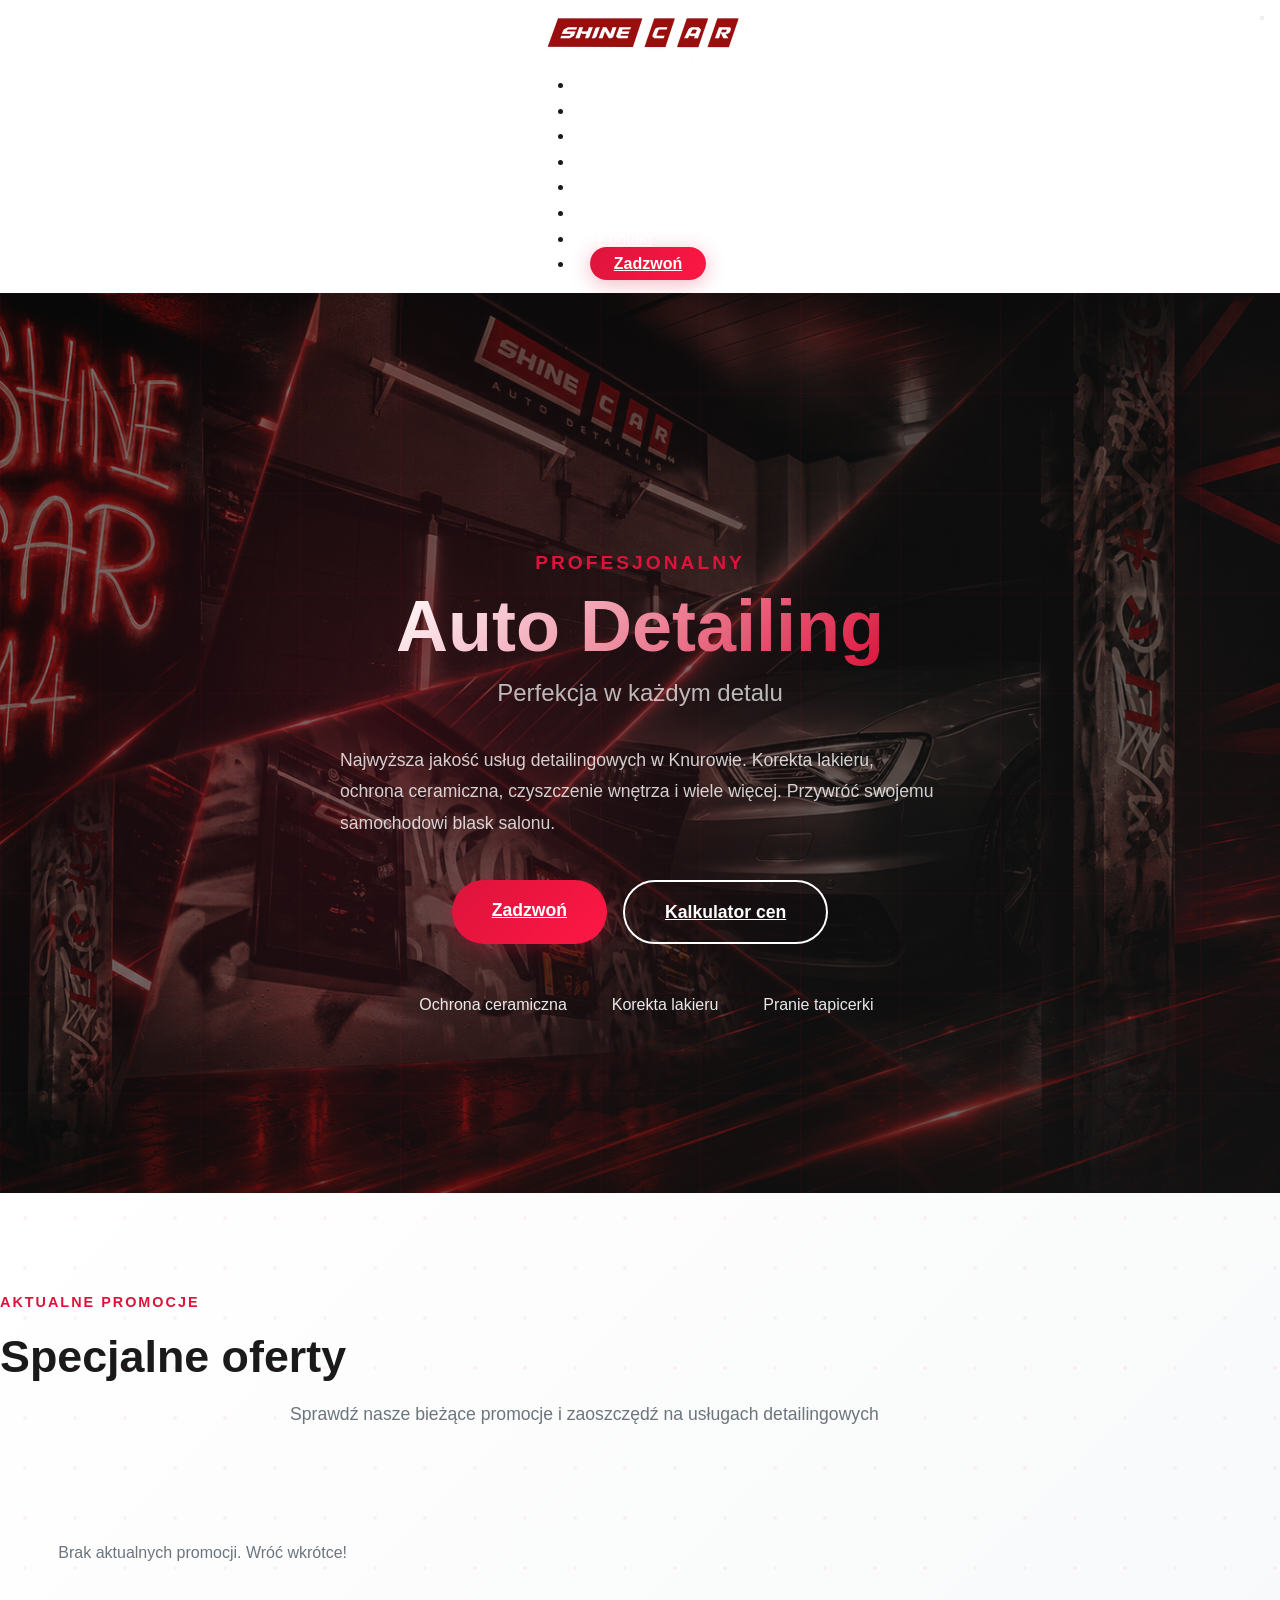
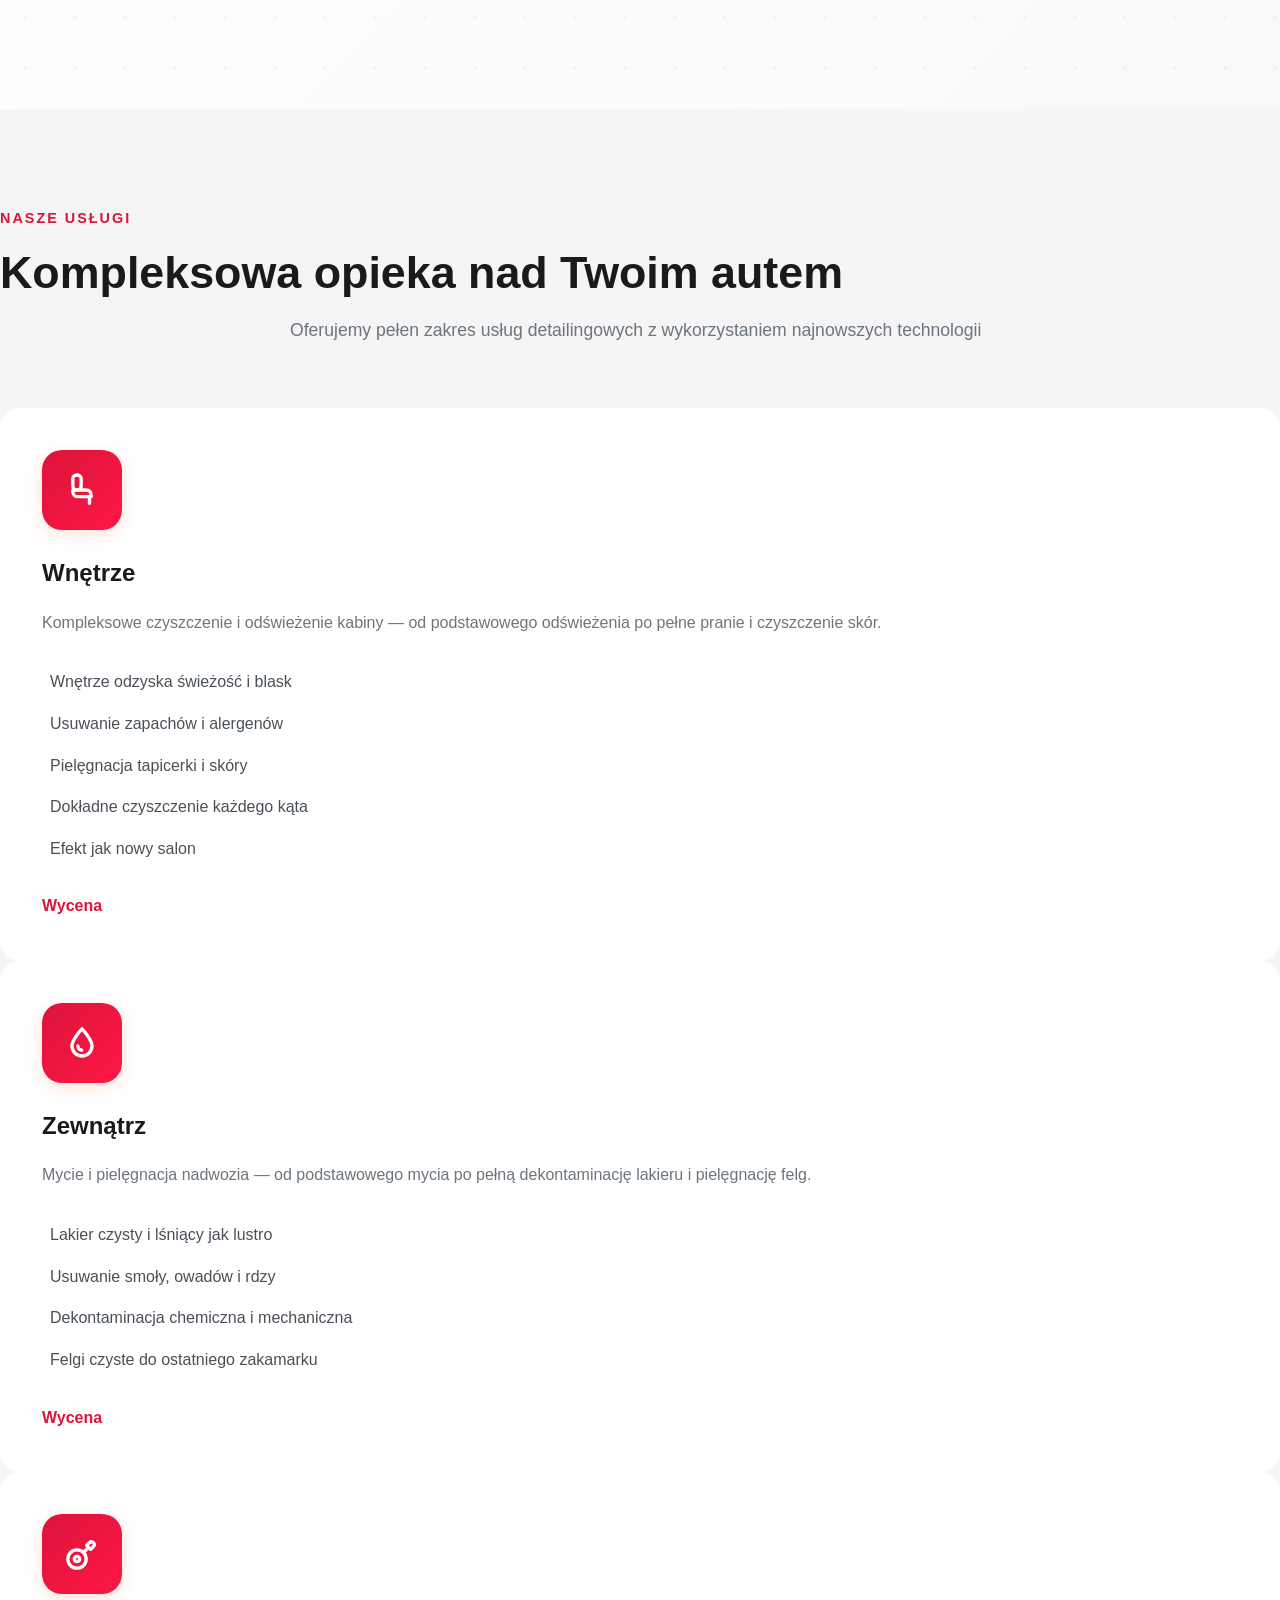
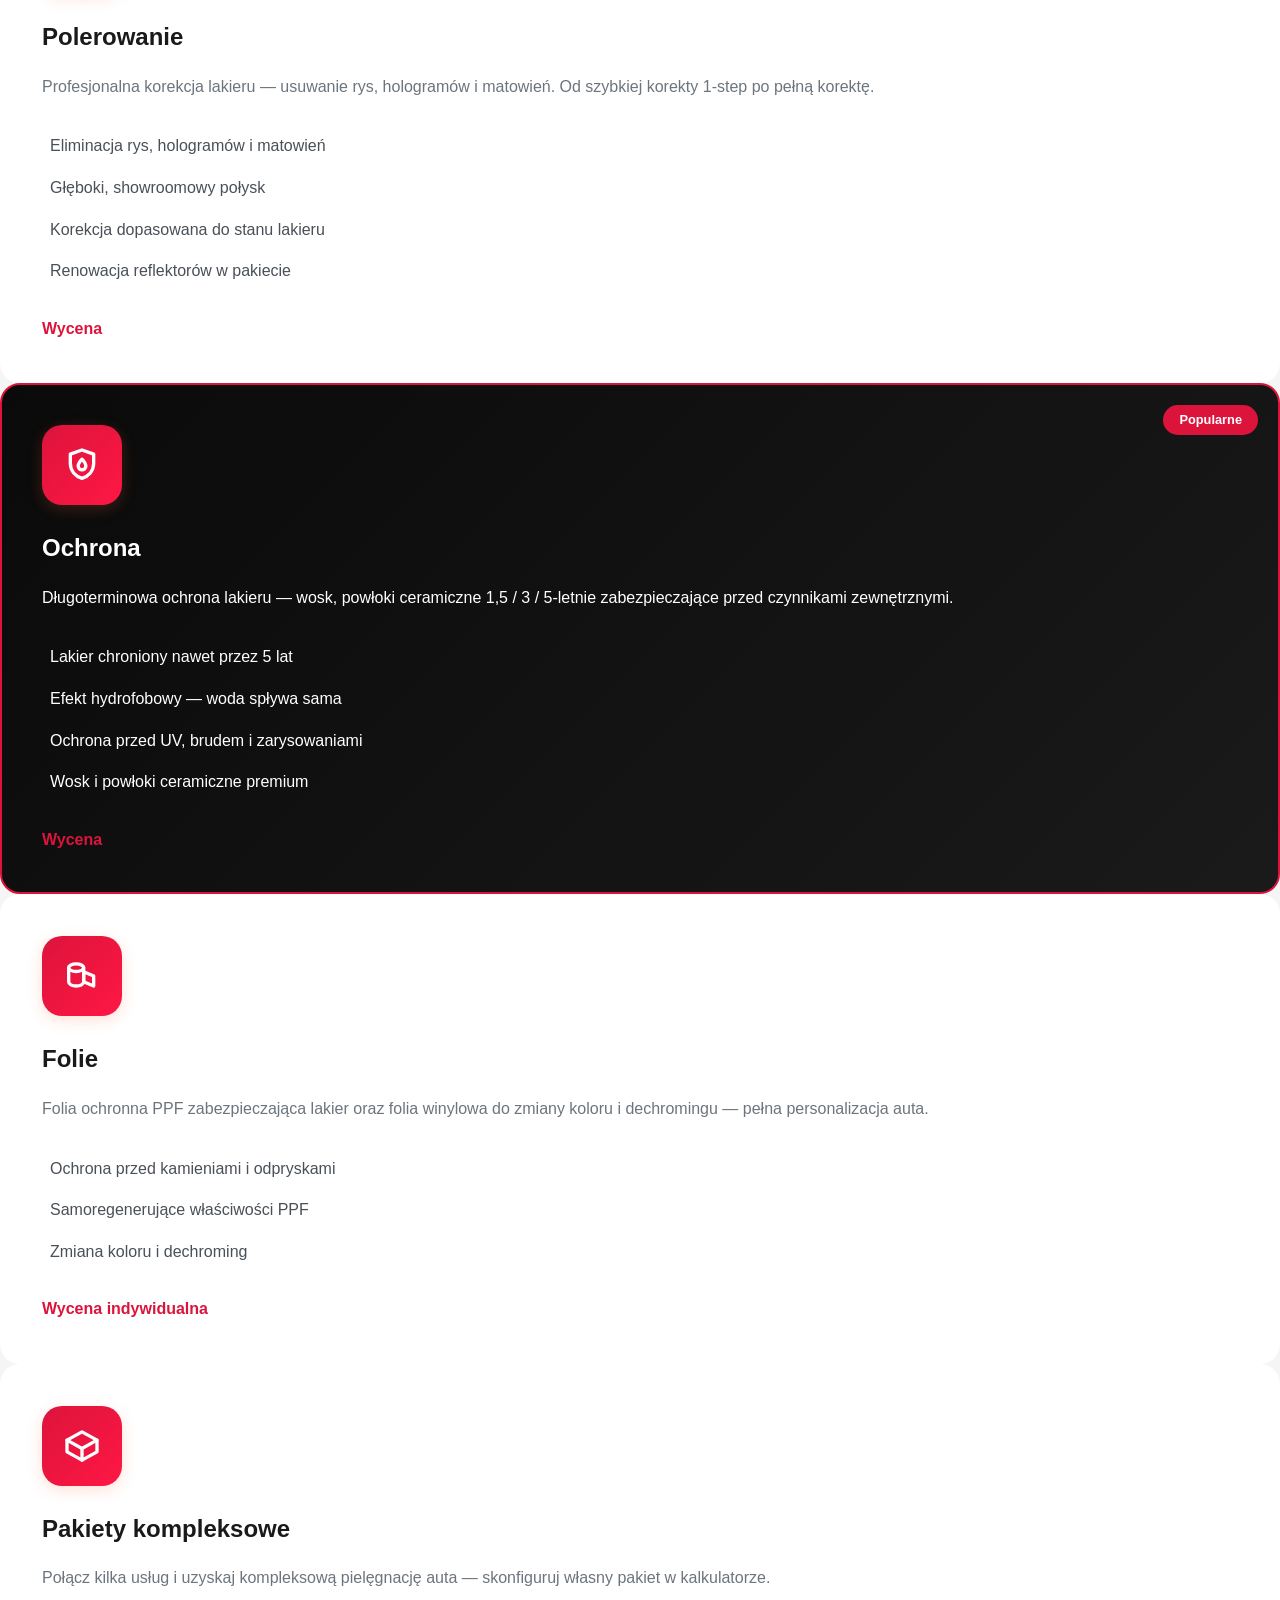
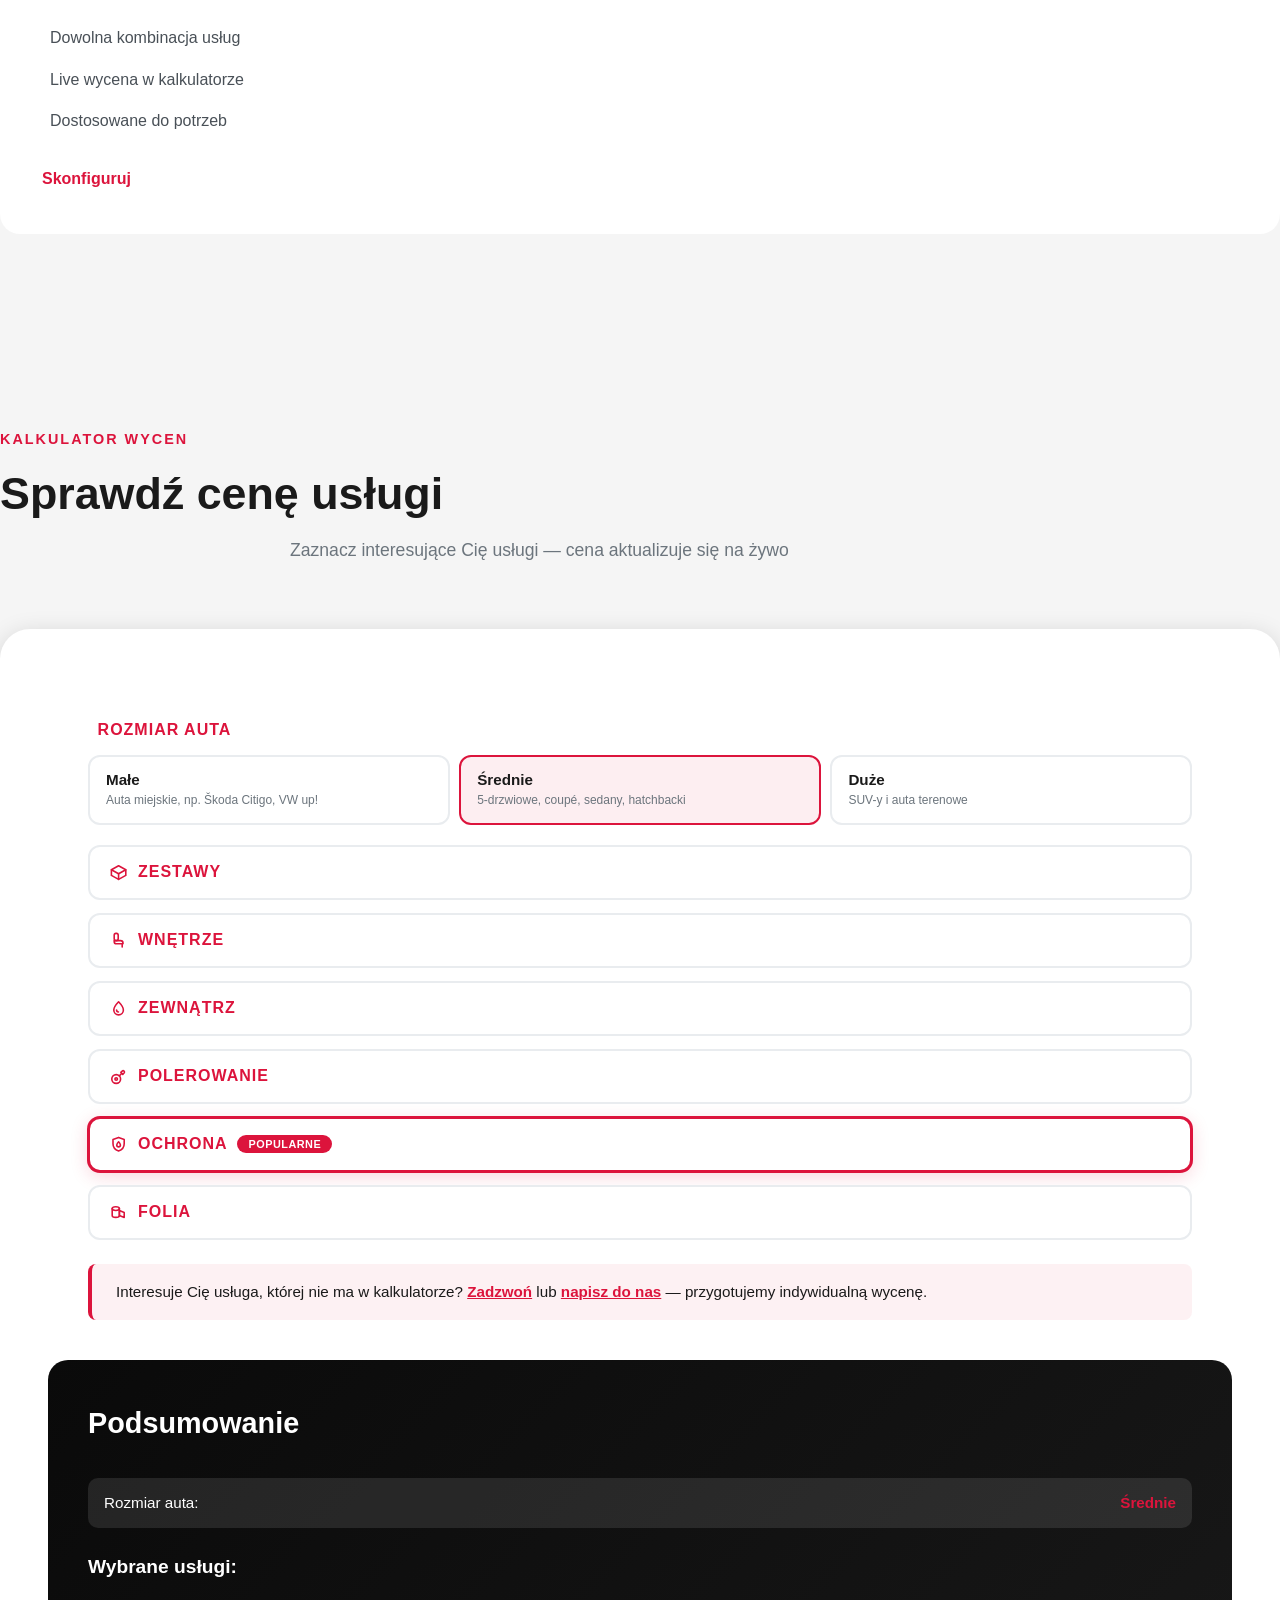
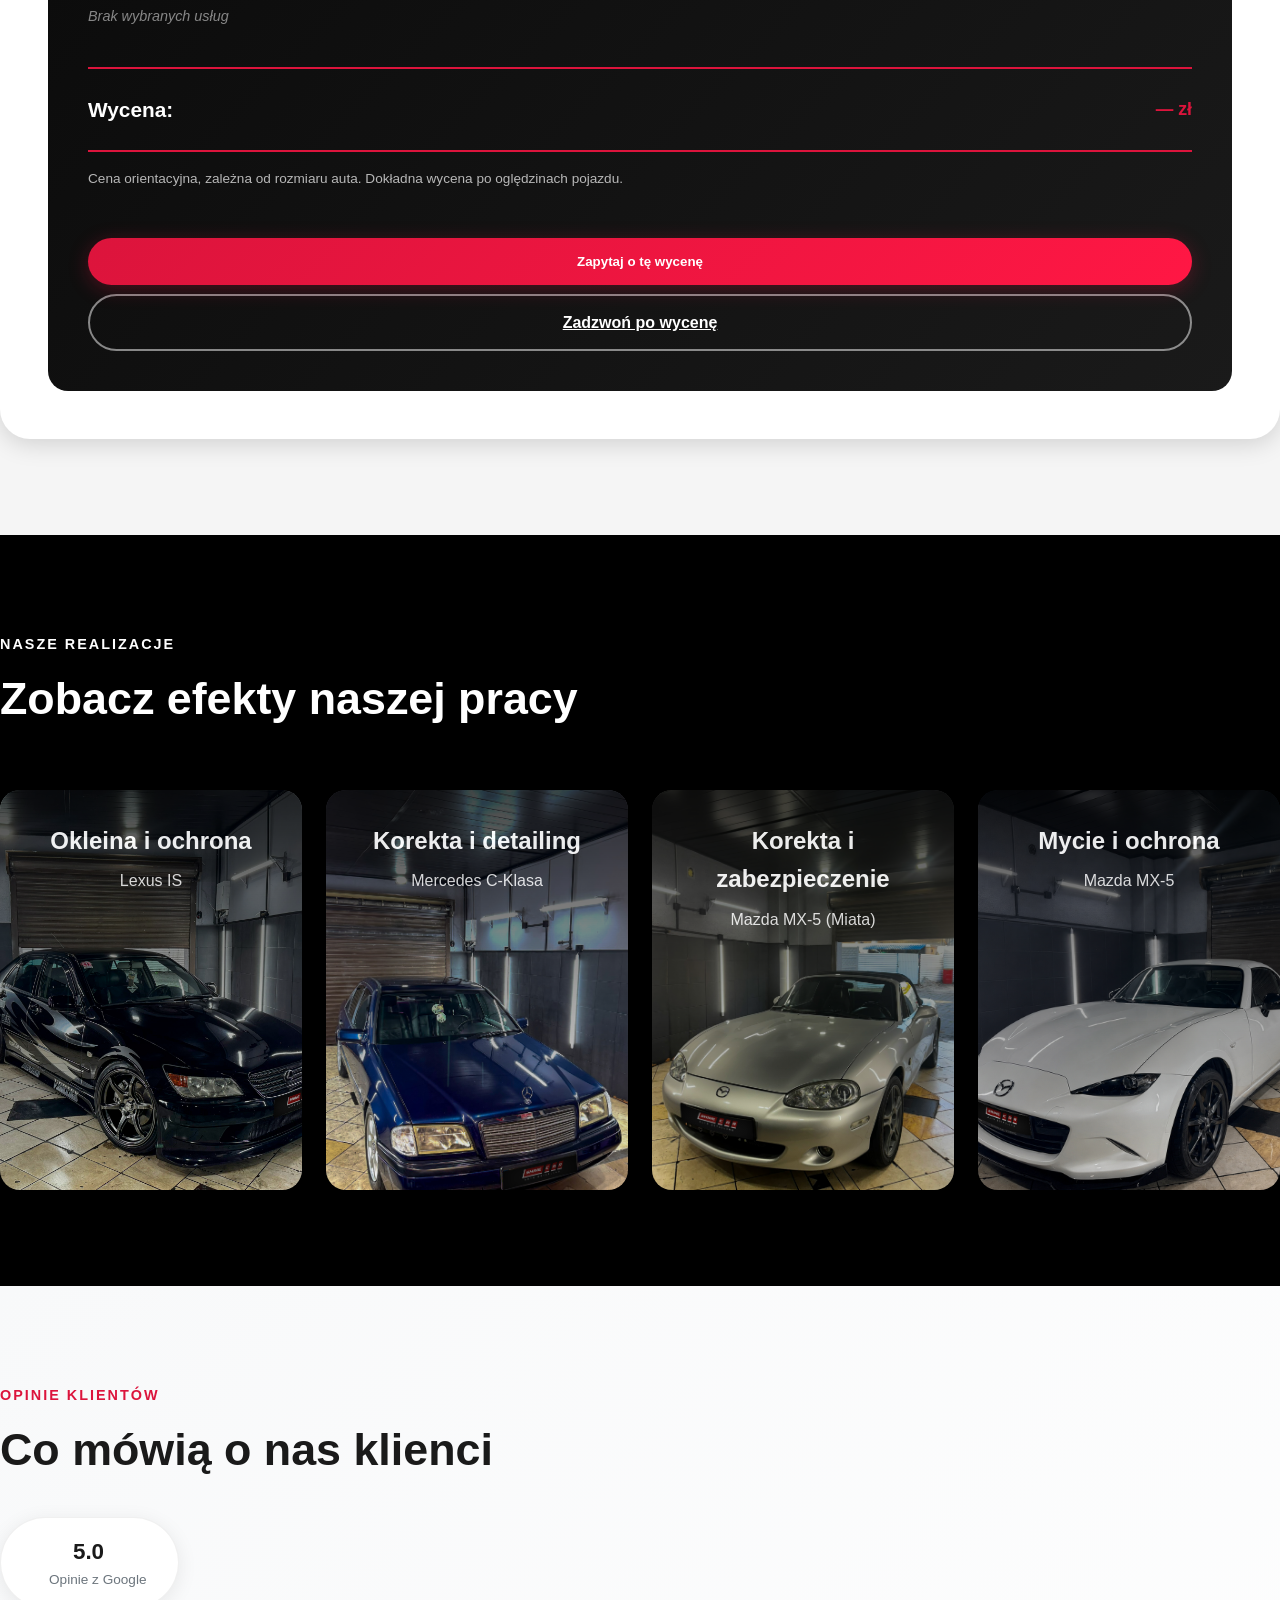
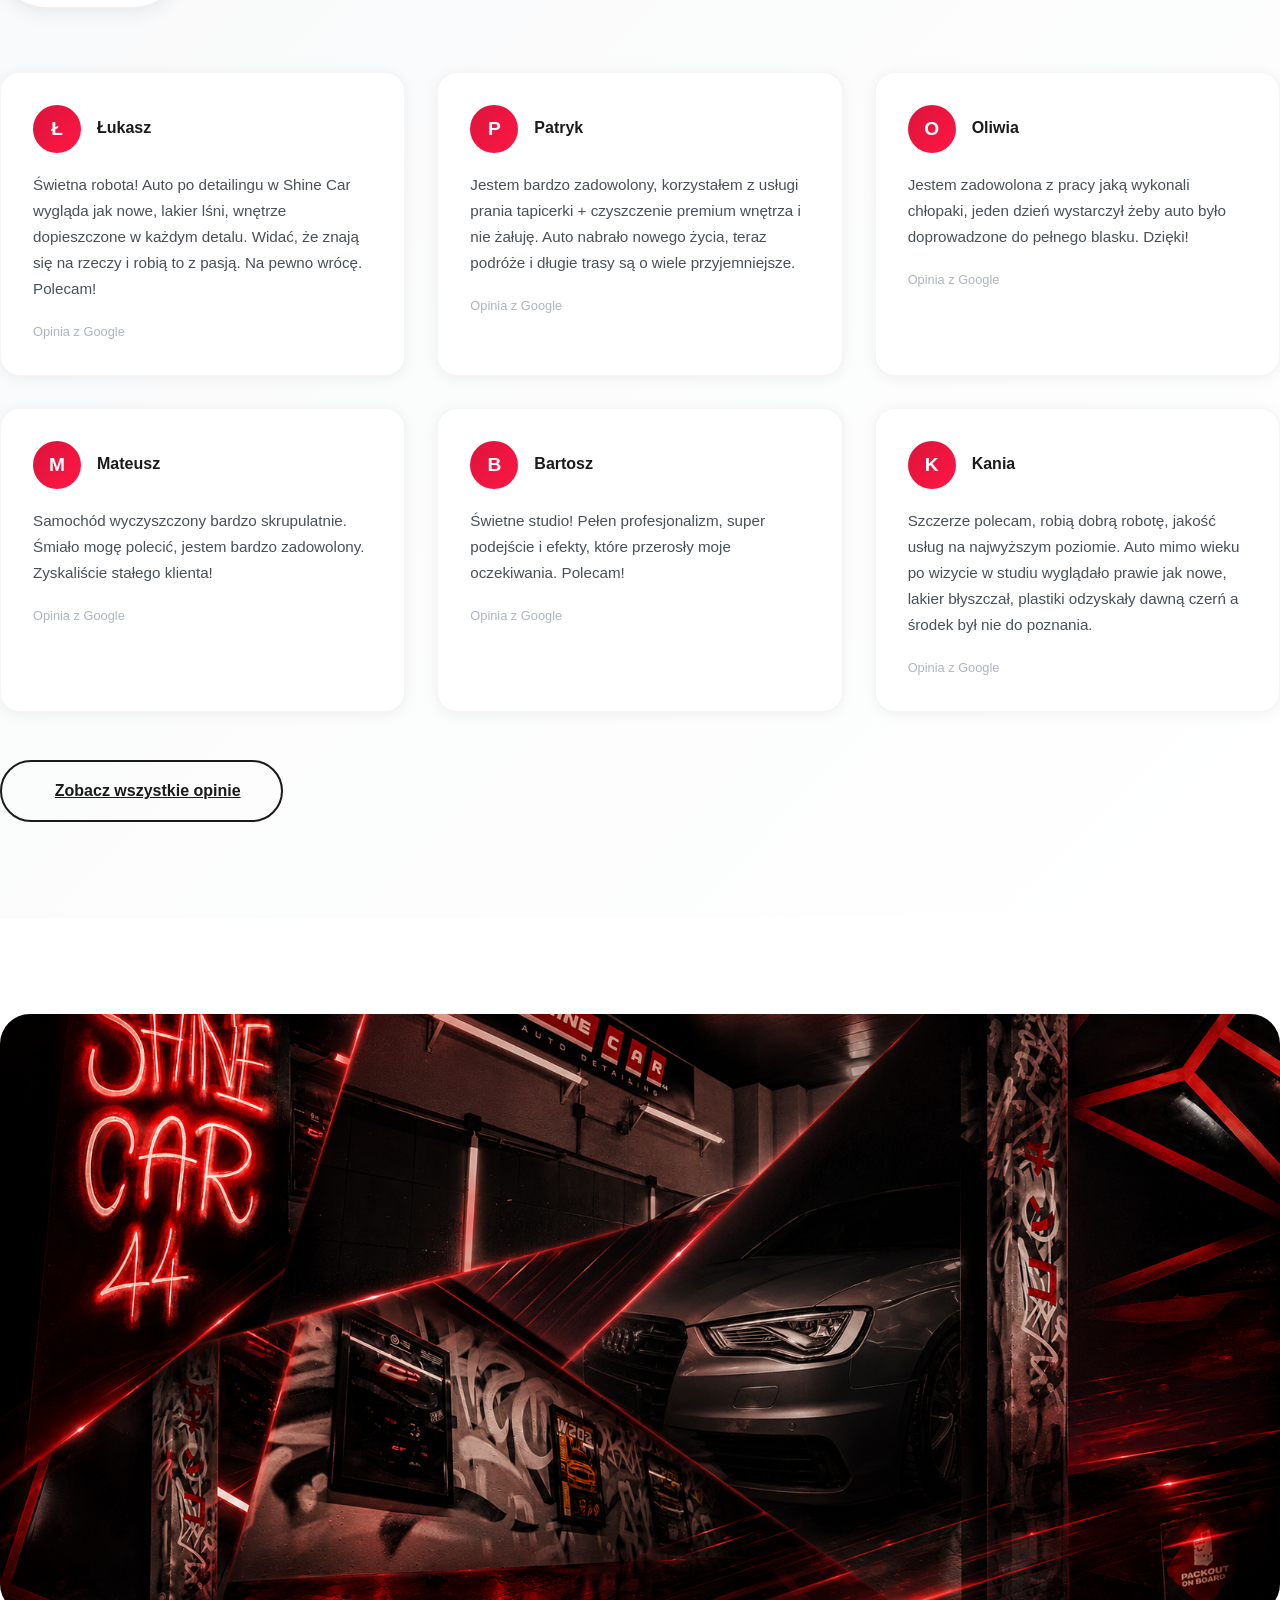
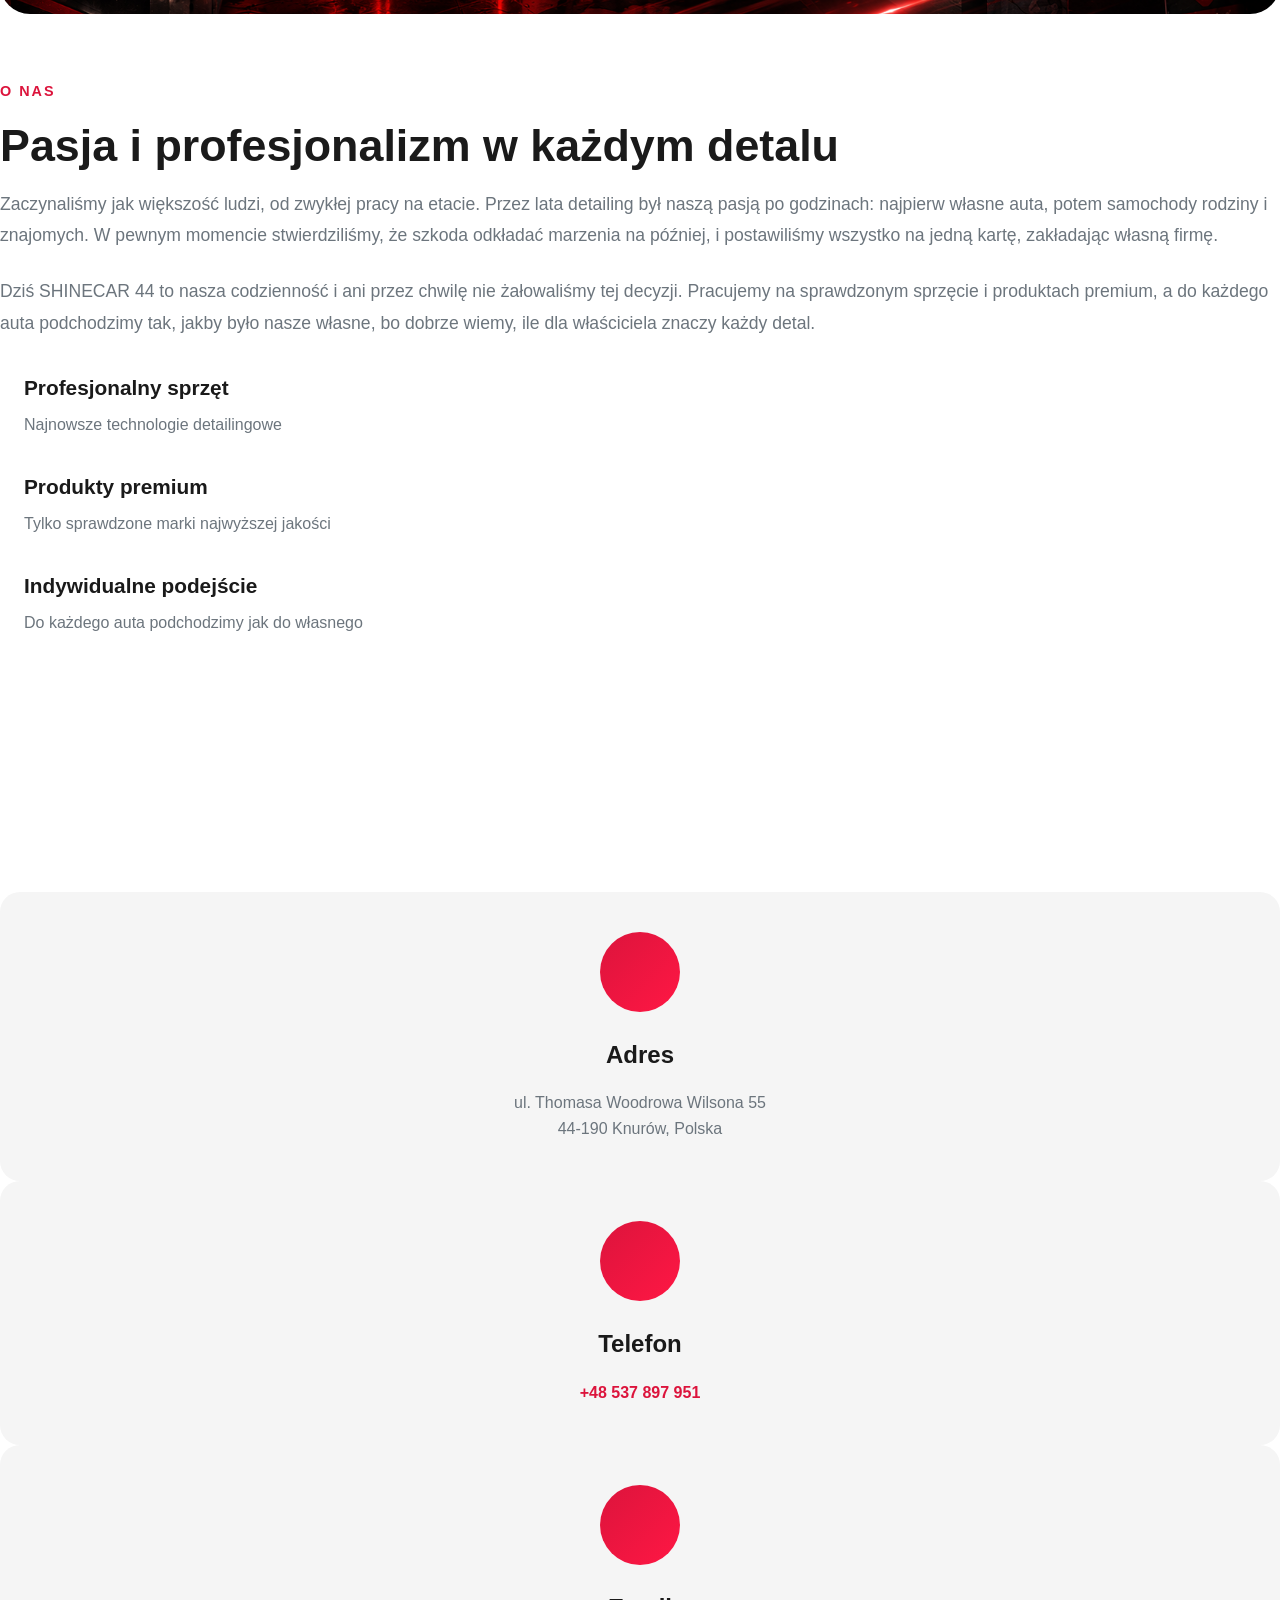
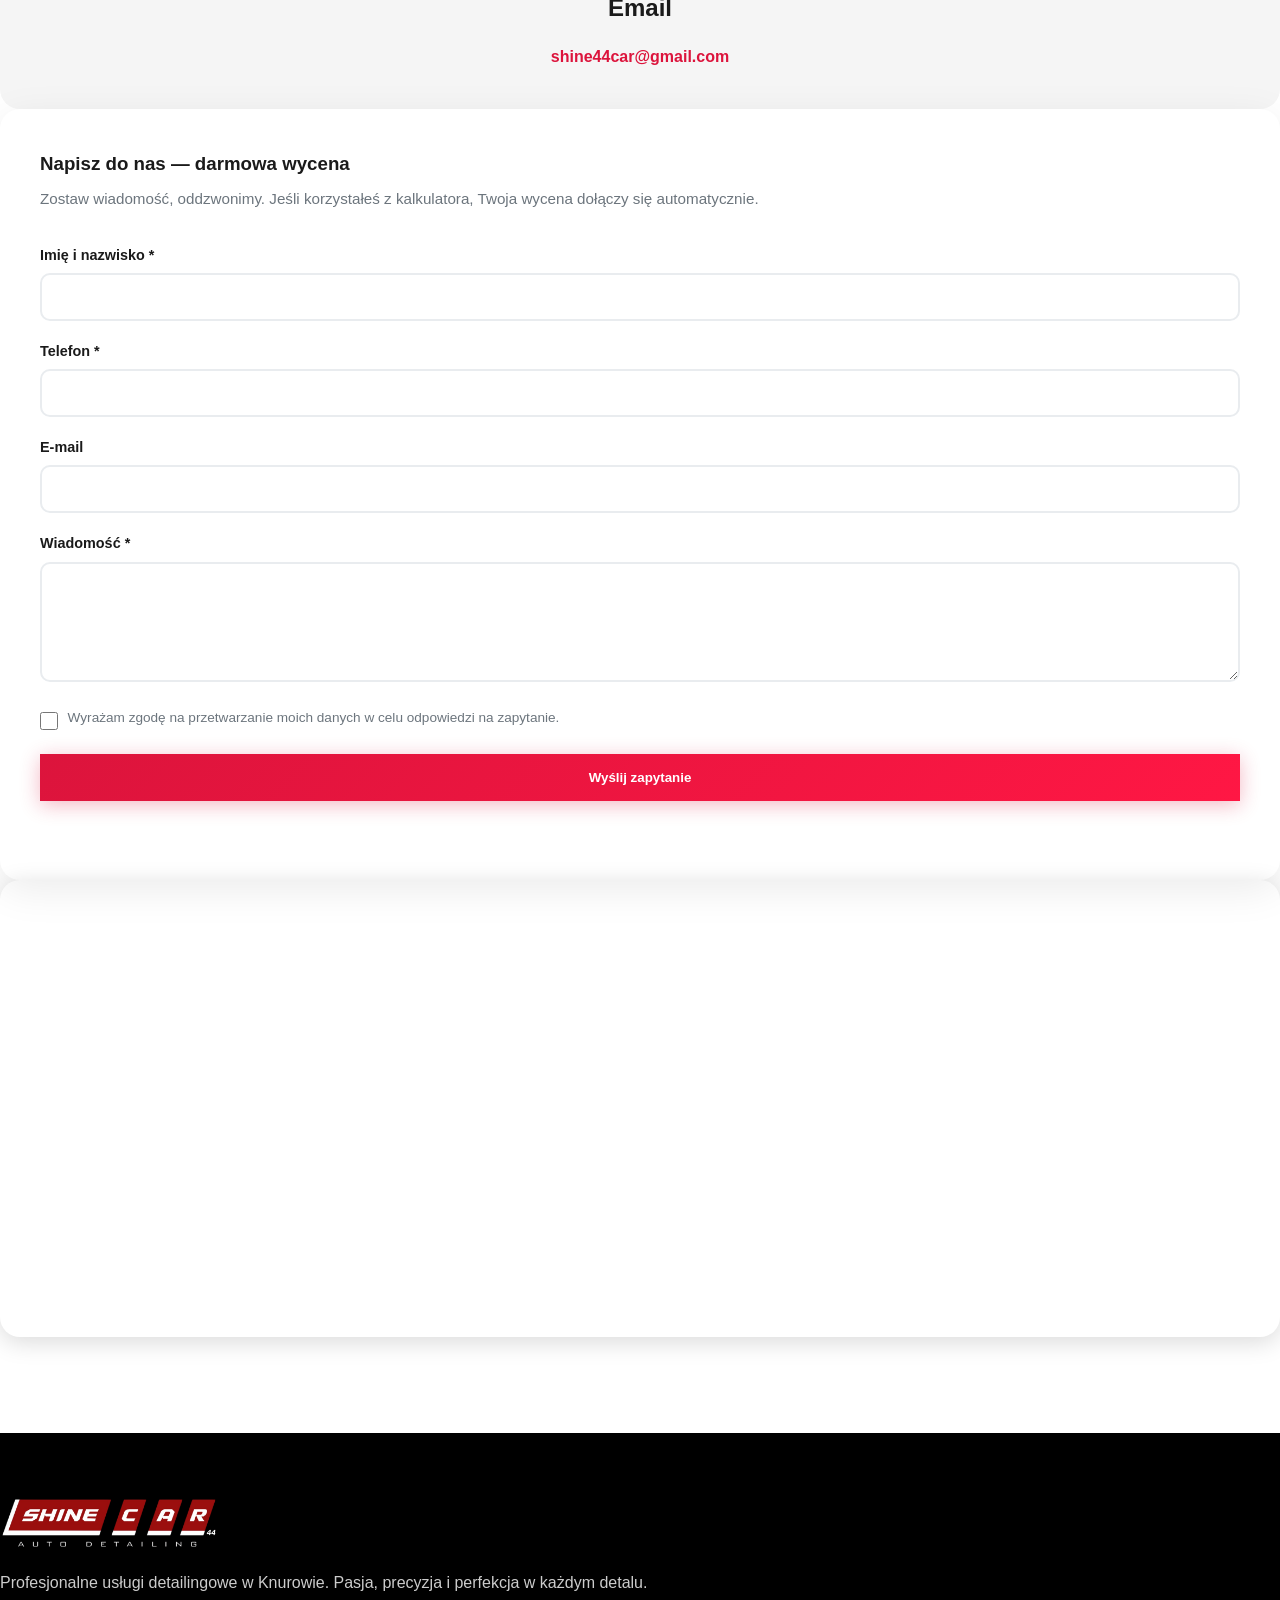
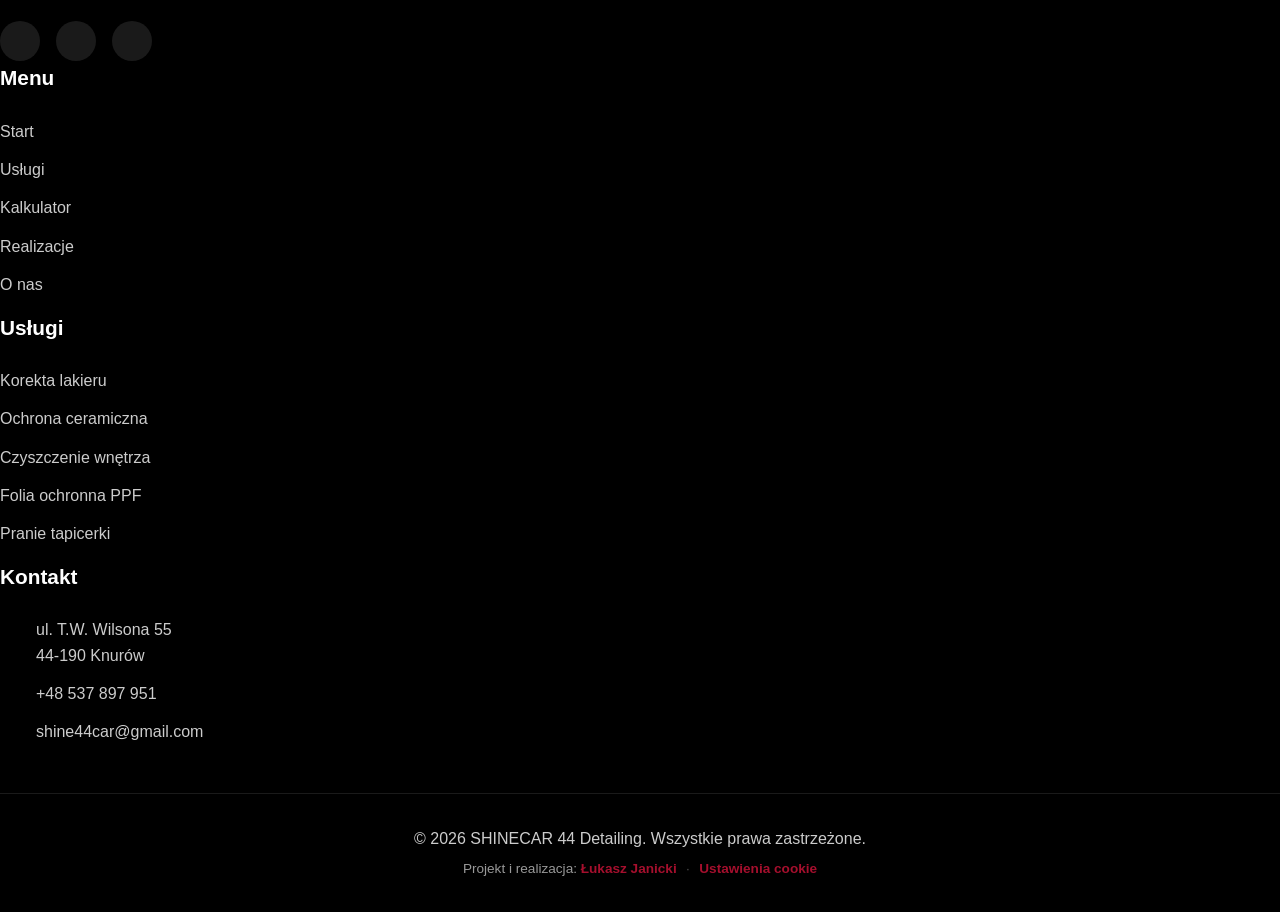
==== commit 116fdb9a: "Wersja 1.0.38" ====
--- a/index.html
+++ b/index.html
@@ -4,8 +4,28 @@
 <head>
     <meta charset="UTF-8">
     <meta name="viewport" content="width=device-width, initial-scale=1.0">
+    <script>
+        window.dataLayer = window.dataLayer || [];
+        function gtag() { dataLayer.push(arguments); }
+        gtag('consent', 'default', {
+            ad_storage: 'denied',
+            ad_user_data: 'denied',
+            ad_personalization: 'denied',
+            analytics_storage: 'denied',
+            functionality_storage: 'granted',
+            security_storage: 'granted',
+            wait_for_update: 500
+        });
+    </script>
+    <!-- Google Tag Manager -->
+    <script>(function(w,d,s,l,i){w[l]=w[l]||[];w[l].push({'gtm.start':
+    new Date().getTime(),event:'gtm.js'});var f=d.getElementsByTagName(s)[0],
+    j=d.createElement(s),dl=l!='dataLayer'?'&l='+l:'';j.async=true;j.src=
+    'https://www.googletagmanager.com/gtm.js?id='+i+dl;f.parentNode.insertBefore(j,f);
+    })(window,document,'script','dataLayer','GTM-KF9HDKCN');</script>
+    <!-- End Google Tag Manager -->
     <meta name="google-site-verification" content="v3PECBEW0OEqs5v3MXIIRJg8tVHnc0epAPNMoPBsXxw" />
-    <title>Shine Car 44 — Auto Detailing Knurów | Korekta, Ceramika, Pranie tapicerki</title>
+    <title>SHINE CAR 44 — Auto Detailing Knurów | Korekta, Ceramika, Pranie tapicerki</title>
     <meta name="description"
         content="Profesjonalne auto detailing w Knurowie. Korekta lakieru, powłoki ceramiczne, pranie tapicerki, mycie detailingowe. Efekt jak z salonu.">
     <meta name="robots" content="index, follow">
@@ -14,14 +34,14 @@
 
     <meta property="og:type" content="website">
     <meta property="og:locale" content="pl_PL">
-    <meta property="og:site_name" content="Shine Car 44">
-    <meta property="og:title" content="Shine Car 44 — Auto Detailing Knurów">
+    <meta property="og:site_name" content="SHINE CAR 44">
+    <meta property="og:title" content="SHINE CAR 44 — Auto Detailing Knurów">
     <meta property="og:description" content="Korekta lakieru, powłoki ceramiczne, pranie tapicerki i mycie detailingowe w Knurowie. Efekt jak z salonu.">
     <meta property="og:url" content="https://shinecar44.pl/">
     <meta property="og:image" content="https://shinecar44.pl/zdjecia/lexus_strona_www_2026.jpg">
 
     <meta name="twitter:card" content="summary_large_image">
-    <meta name="twitter:title" content="Shine Car 44 — Auto Detailing Knurów">
+    <meta name="twitter:title" content="SHINE CAR 44 — Auto Detailing Knurów">
     <meta name="twitter:description" content="Korekta lakieru, powłoki ceramiczne, pranie tapicerki i mycie detailingowe w Knurowie.">
     <meta name="twitter:image" content="https://shinecar44.pl/zdjecia/lexus_strona_www_2026.jpg">
 
@@ -29,7 +49,7 @@
     {
       "@context": "https://schema.org",
       "@type": "AutoWash",
-      "name": "Shine Car 44",
+      "name": "SHINE CAR 44",
       "description": "Profesjonalne auto detailing w Knurowie: korekta lakieru, powłoki ceramiczne, pranie tapicerki, mycie detailingowe.",
       "image": "https://shinecar44.pl/zdjecia/lexus_strona_www_2026.jpg",
       "url": "https://shinecar44.pl/",
@@ -56,19 +76,24 @@
     }
     </script>
 
-    <link rel="icon" type="image/svg+xml" href="favicon.svg?v=2">
-    <link rel="icon" type="image/png" sizes="192x192" href="favicon-192.png?v=2">
-    <link rel="icon" type="image/png" sizes="48x48" href="favicon-48.png?v=2">
-    <link rel="icon" href="favicon.ico?v=2" sizes="any">
-    <link rel="apple-touch-icon" href="apple-touch-icon.png?v=2">
+    <link rel="icon" type="image/png" sizes="192x192" href="favicon-192.png?v=3">
+    <link rel="icon" type="image/png" sizes="96x96" href="favicon-96.png?v=3">
+    <link rel="icon" type="image/png" sizes="48x48" href="favicon-48.png?v=3">
+    <link rel="icon" href="favicon.ico?v=3" sizes="any">
+    <link rel="apple-touch-icon" href="apple-touch-icon.png?v=3">
 
 
     <link rel="stylesheet" href="css/bootstrap.min.css">
-    <link rel="stylesheet" href="css/style.css?v=1.0.33">
+    <link rel="stylesheet" href="css/cookieconsent.css">
+    <link rel="stylesheet" href="css/style.css?v=1.0.38">
     <link rel="stylesheet" href="fontawesome/css/all.min.css">
 </head>
 
 <body>
+    <!-- Google Tag Manager (noscript) -->
+    <noscript><iframe src="https://www.googletagmanager.com/ns.html?id=GTM-KF9HDKCN"
+    height="0" width="0" style="display:none;visibility:hidden"></iframe></noscript>
+    <!-- End Google Tag Manager (noscript) -->
     <nav class="navbar navbar-expand-lg navbar-dark fixed-top" id="mainNav">
         <div class="container">
             <a class="navbar-brand mx-auto" href="#home">
@@ -784,7 +809,11 @@
             </div>
             <div class="footer-bottom">
                 <p>&copy; 2026 SHINECAR 44 Detailing. Wszystkie prawa zastrzeżone.</p>
-                <p class="footer-credit">Projekt i realizacja: <a href="https://lukaszjanicki.dev/" target="_blank" rel="noopener">Łukasz Janicki</a></p>
+                <p class="footer-credit">
+                    Projekt i realizacja: <a href="https://lukaszjanicki.dev/" target="_blank" rel="noopener">Łukasz Janicki</a>
+                    <span class="footer-sep">·</span>
+                    <a href="#" onclick="showCookiePreferences(event)">Ustawienia cookie</a>
+                </p>
             </div>
         </div>
     </footer>
@@ -820,6 +849,8 @@
 
     <script src="js/bootstrap.bundle.min.js"></script>
     <script src="js/main.js?v=1.0.33"></script>
+    <script src="js/cookieconsent.umd.js"></script>
+    <script src="js/cookie-init.js?v=1.0.38"></script>
 
     <!-- Cloudflare Web Analytics -->
     <script defer src="https://static.cloudflareinsights.com/beacon.min.js" data-cf-beacon='{"token": "909f78e3e30a439e921351a1b59aa52d"}'></script>
--- a/css/cookieconsent.css
+++ b/css/cookieconsent.css
@@ -0,0 +1 @@
+#cc-main{background:transparent;color:var(--cc-primary-color);font-family:var(--cc-font-family);font-size:16px;font-weight:400;-webkit-font-smoothing:antialiased;-moz-osx-font-smoothing:grayscale;line-height:1.15;position:relative;text-rendering:optimizeLegibility;-webkit-text-size-adjust:100%;position:fixed;z-index:var(--cc-z-index)}#cc-main :after,#cc-main :before,#cc-main a,#cc-main button,#cc-main div,#cc-main h2,#cc-main input,#cc-main p,#cc-main span{all:unset;box-sizing:border-box}#cc-main .pm__badge,#cc-main button{all:initial;box-sizing:border-box;color:unset;visibility:unset}#cc-main .pm__badge,#cc-main a,#cc-main button,#cc-main input{-webkit-appearance:none;appearance:none;cursor:pointer;font-family:inherit;font-size:100%;line-height:normal;margin:0;outline:revert;outline-offset:2px;overflow:hidden}#cc-main table,#cc-main tbody,#cc-main td,#cc-main th,#cc-main thead,#cc-main tr{all:revert;color:inherit;font-family:inherit;font-size:inherit;font-weight:inherit}:root{--cc-font-family:-apple-system,BlinkMacSystemFont,"Segoe UI",Roboto,Helvetica,Arial,sans-serif,"Apple Color Emoji","Segoe UI Emoji","Segoe UI Symbol";--cc-modal-border-radius:.5rem;--cc-btn-border-radius:.4rem;--cc-modal-transition-duration:.25s;--cc-link-color:var(--cc-btn-primary-bg);--cc-modal-margin:1rem;--cc-z-index:2147483647;--cc-bg:#fff;--cc-primary-color:#2c2f31;--cc-secondary-color:#5e6266;--cc-btn-primary-bg:#30363c;--cc-btn-primary-color:#fff;--cc-btn-primary-border-color:var(--cc-btn-primary-bg);--cc-btn-primary-hover-bg:#000;--cc-btn-primary-hover-color:#fff;--cc-btn-primary-hover-border-color:var(--cc-btn-primary-hover-bg);--cc-btn-secondary-bg:#eaeff2;--cc-btn-secondary-color:var(--cc-primary-color);--cc-btn-secondary-border-color:var(--cc-btn-secondary-bg);--cc-btn-secondary-hover-bg:#d4dae0;--cc-btn-secondary-hover-color:#000;--cc-btn-secondary-hover-border-color:#d4dae0;--cc-separator-border-color:#f0f4f7;--cc-toggle-on-bg:var(--cc-btn-primary-bg);--cc-toggle-off-bg:#667481;--cc-toggle-on-knob-bg:#fff;--cc-toggle-off-knob-bg:var(--cc-toggle-on-knob-bg);--cc-toggle-enabled-icon-color:var(--cc-bg);--cc-toggle-disabled-icon-color:var(--cc-bg);--cc-toggle-readonly-bg:#d5dee2;--cc-toggle-readonly-knob-bg:#fff;--cc-toggle-readonly-knob-icon-color:var(--cc-toggle-readonly-bg);--cc-section-category-border:var(--cc-cookie-category-block-bg);--cc-cookie-category-block-bg:#f0f4f7;--cc-cookie-category-block-border:#f0f4f7;--cc-cookie-category-block-hover-bg:#e9eff4;--cc-cookie-category-block-hover-border:#e9eff4;--cc-cookie-category-expanded-block-bg:transparent;--cc-cookie-category-expanded-block-hover-bg:#dee4e9;--cc-overlay-bg:rgba(0,0,0,.65);--cc-webkit-scrollbar-bg:var(--cc-section-category-border);--cc-webkit-scrollbar-hover-bg:var(--cc-btn-primary-hover-bg);--cc-footer-bg:var(--cc-btn-secondary-bg);--cc-footer-color:var(--cc-secondary-color);--cc-footer-border-color:#e4eaed;--cc-pm-toggle-border-radius:4em}#cc-main.cc--rtl{direction:rtl}#cc-main .cm__title,#cc-main a,#cc-main b,#cc-main em,#cc-main strong{font-weight:600}#cc-main button>span{pointer-events:none}#cc-main .cc__link,#cc-main a{background-image:linear-gradient(currentColor,currentColor);background-position:0 100%;background-repeat:no-repeat;background-size:0 1px;font-weight:600;position:relative;transition:background-size .25s,color .25s ease}#cc-main .cc__link:hover,#cc-main a:hover{background-size:100% 1px;color:var(--cc-primary-color)}#cc-main .cc__link{color:var(--cc-link-color)}#cc-main .cm__desc,#cc-main .pm__body{overscroll-behavior:auto contain;scrollbar-width:thin}@media screen and (min-width:640px){#cc-main ::-webkit-scrollbar,#cc-main ::-webkit-scrollbar-thumb,#cc-main ::-webkit-scrollbar-track{all:revert}#cc-main ::-webkit-scrollbar-thumb{-webkit-background-clip:padding-box;background-clip:padding-box;background:var(--cc-toggle-readonly-bg);border:.25rem solid var(--cc-bg);border-radius:1rem}#cc-main ::-webkit-scrollbar-thumb:hover{background:var(--cc-toggle-off-bg)}#cc-main ::-webkit-scrollbar{background:transparent;width:12px}}html.disable--interaction.show--consent,html.disable--interaction.show--consent body{height:auto!important;overflow:hidden!important}@media (prefers-reduced-motion){#cc-main{--cc-modal-transition-duration:0s}}.cc--darkmode{--cc-bg:#161a1c;--cc-primary-color:#ebf3f6;--cc-secondary-color:#aebbc5;--cc-btn-primary-bg:#c2d0e0;--cc-btn-primary-color:var(--cc-bg);--cc-btn-primary-border-color:var(--cc-btn-primary-bg);--cc-btn-primary-hover-bg:#98a7b6;--cc-btn-primary-hover-color:#000;--cc-btn-primary-hover-border-color:var(--cc-btn-primary-hover-bg);--cc-btn-secondary-bg:#242c31;--cc-btn-secondary-color:var(--cc-primary-color);--cc-btn-secondary-border-color:var(--cc-btn-secondary-bg);--cc-btn-secondary-hover-bg:#353d43;--cc-btn-secondary-hover-color:#fff;--cc-btn-secondary-hover-border-color:var(--cc-btn-secondary-hover-bg);--cc-separator-border-color:#222a30;--cc-toggle-on-bg:var(--cc-btn-primary-bg);--cc-toggle-off-bg:#525f6b;--cc-toggle-on-knob-bg:var(--cc-btn-primary-color);--cc-toggle-off-knob-bg:var(--cc-btn-primary-color);--cc-toggle-enabled-icon-color:var(--cc-btn-primary-color);--cc-toggle-disabled-icon-color:var(--cc-btn-primary-color);--cc-toggle-readonly-bg:#343e45;--cc-toggle-readonly-knob-bg:#5f6b72;--cc-toggle-readonly-knob-icon-color:var(--cc-toggle-readonly-bg);--cc-section-category-border:#1e2428;--cc-cookie-category-block-bg:#1e2428;--cc-cookie-category-block-border:var(--cc-section-category-border);--cc-cookie-category-block-hover-bg:#242c31;--cc-cookie-category-block-hover-border:#232a2f;--cc-cookie-category-expanded-block-bg:transparent;--cc-cookie-category-expanded-block-hover-bg:var(--cc-toggle-readonly-bg);--cc-overlay-bg:rgba(0,0,0,.65);--cc-webkit-scrollbar-bg:var(--cc-section-category-border);--cc-webkit-scrollbar-hover-bg:var(--cc-btn-primary-hover-bg);--cc-footer-bg:#0c0e0f;--cc-footer-color:var(--cc-secondary-color);--cc-footer-border-color:#060809}.cc--darkmode #cc-main{color-scheme:dark}#cc-main .cm{background:var(--cc-bg);border-radius:var(--cc-modal-border-radius);box-shadow:0 .625em 1.875em rgba(0,0,2,.3);display:flex;flex-direction:column;max-width:24rem;opacity:0;overflow:hidden;position:fixed;transform:translateY(1.6em);visibility:hidden;z-index:1}#cc-main .cm--top{top:var(--cc-modal-margin)}#cc-main .cm--middle{top:50%;transform:translateY(calc(-50% + 1.6em))}#cc-main .cm--bottom{bottom:var(--cc-modal-margin)}#cc-main .cm--center{left:var(--cc-modal-margin);margin:0 auto;right:var(--cc-modal-margin);width:unset}#cc-main .cm--left{left:var(--cc-modal-margin);margin-right:var(--cc-modal-margin)}#cc-main .cm--right{margin-left:var(--cc-modal-margin);right:var(--cc-modal-margin)}#cc-main .cm__body{display:flex;flex-direction:column;justify-content:space-between;position:relative}#cc-main .cm__btns,#cc-main .cm__links{padding:1rem 1.3rem;width:unset}#cc-main .cm__texts{display:flex;flex:1;flex-direction:column;justify-content:center;padding:1rem 0 0}#cc-main .cm__desc,#cc-main .cm__title{padding:0 1.3rem}#cc-main .cm__title{font-size:1.05em}#cc-main .cm__title+.cm__desc{margin-top:1.1em}#cc-main .cm__desc{color:var(--cc-secondary-color);font-size:.9em;line-height:1.5;max-height:40vh;overflow-x:visible;overflow-y:auto;padding-bottom:1em}#cc-main .cm__btns{border-top:1px solid var(--cc-separator-border-color);display:flex;flex-direction:column;justify-content:center}#cc-main .cm__btn-group{display:grid;grid-auto-columns:minmax(0,1fr)}#cc-main .cm__btn+.cm__btn,#cc-main .cm__btn-group+.cm__btn-group{margin-top:.375rem}#cc-main .cm--flip .cm__btn+.cm__btn,#cc-main .cm--flip .cm__btn-group+.cm__btn-group{margin-bottom:.375rem;margin-top:0}#cc-main .cm--inline .cm__btn+.cm__btn{margin-left:.375rem;margin-top:0}#cc-main .cm--inline.cm--flip .cm__btn+.cm__btn{margin-bottom:0;margin-left:0;margin-right:.375rem}#cc-main .cm--inline.cm--flip .cm__btn-group+.cm__btn-group{margin-bottom:.375rem;margin-right:0}#cc-main .cm--wide .cm__btn+.cm__btn,#cc-main .cm--wide .cm__btn-group+.cm__btn-group{margin-left:.375rem;margin-top:0}#cc-main .cm--wide.cm--flip .cm__btn+.cm__btn,#cc-main .cm--wide.cm--flip .cm__btn-group+.cm__btn-group{margin-bottom:0;margin-right:.375rem}#cc-main .cm--bar:not(.cm--inline) .cm__btn-group--uneven,#cc-main .cm--wide .cm__btn-group--uneven{display:flex;flex:1;justify-content:space-between}#cc-main .cm--bar:not(.cm--inline).cm--flip .cm__btn-group--uneven,#cc-main .cm--wide.cm--flip .cm__btn-group--uneven{flex-direction:row-reverse}#cc-main .cm__btn{background:var(--cc-btn-primary-bg);border:1px solid var(--cc-btn-primary-border-color);border-radius:var(--cc-btn-border-radius);color:var(--cc-btn-primary-color);font-size:.82em;font-weight:600;min-height:42px;padding:.5em 1em;text-align:center}#cc-main .cm__btn:hover{background:var(--cc-btn-primary-hover-bg);border-color:var(--cc-btn-primary-hover-border-color);color:var(--cc-btn-primary-hover-color)}#cc-main .cm__btn--secondary{background:var(--cc-btn-secondary-bg);border-color:var(--cc-btn-secondary-border-color);color:var(--cc-btn-secondary-color)}#cc-main .cm__btn--secondary:hover{background:var(--cc-btn-secondary-hover-bg);border-color:var(--cc-btn-secondary-hover-border-color);color:var(--cc-btn-secondary-hover-color)}#cc-main .cm__btn--close{border-radius:0;border-bottom-left-radius:var(--cc-btn-border-radius);border-right:none;border-top:none;display:none;font-size:1em;height:42px;min-width:auto!important;overflow:hidden;padding:0!important;position:absolute;right:0;top:0;width:42px}#cc-main .cm__btn--close svg{stroke:var(--cc-btn-primary-color);transform:scale(.5);transition:stroke .15s ease}#cc-main .cm__btn--close:hover svg{stroke:var(--cc-btn-primary-hover-color)}#cc-main .cm__btn--close.cm__btn--secondary svg{stroke:var(--cc-btn-secondary-color)}#cc-main .cm__btn--close.cm__btn--secondary:hover svg{stroke:var(--cc-btn-secondary-hover-color)}#cc-main .cm__btn--close+.cm__texts .cm__title{padding-right:3rem}#cc-main .cm--inline .cm__btn-group{grid-auto-flow:column}#cc-main .cm__footer{background:var(--cc-footer-bg);border-top:1px solid var(--cc-footer-border-color);color:var(--cc-footer-color);padding:.4em 0 .5em}#cc-main .cm__links{display:flex;flex-direction:row;padding-bottom:0;padding-top:0}#cc-main .cm__link-group{display:flex;flex-direction:row;font-size:.8em;width:100%}#cc-main .cm__link-group>*+*{margin-left:1.3rem}#cc-main .cm--flip .cm__btn:last-child{grid-row:1}#cc-main .cm--inline.cm--flip .cm__btn:last-child{grid-column:1}#cc-main .cm--box .cm__btn--close{display:block}#cc-main .cm--box.cm--flip .cm__btns{flex-direction:column-reverse}#cc-main .cm--box.cm--wide{max-width:36em}#cc-main .cm--box.cm--wide .cm__btns{flex-direction:row;justify-content:space-between}#cc-main .cm--box.cm--wide .cm__btn-group{grid-auto-flow:column}#cc-main .cm--box.cm--wide .cm__btn{min-width:120px;padding-left:1.8em;padding-right:1.8em}#cc-main .cm--box.cm--wide.cm--flip .cm__btns{flex-direction:row-reverse}#cc-main .cm--box.cm--wide.cm--flip .cm__btn:last-child{grid-column:1}#cc-main .cm--cloud{max-width:54em;width:unset}#cc-main .cm--cloud .cm__body{flex-direction:row}#cc-main .cm--cloud .cm__texts{flex:1}#cc-main .cm--cloud .cm__desc{max-height:9.4em}#cc-main .cm--cloud .cm__btns{border-left:1px solid var(--cc-separator-border-color);border-top:none;max-width:23em}#cc-main .cm--cloud .cm__btn-group{flex-direction:column}#cc-main .cm--cloud .cm__btn{min-width:19em}#cc-main .cm--cloud.cm--flip .cm__btn-group,#cc-main .cm--cloud.cm--flip .cm__btns{flex-direction:column-reverse}#cc-main .cm--cloud.cm--inline .cm__btn-group{flex-direction:row}#cc-main .cm--cloud.cm--inline .cm__btn{min-width:10em}#cc-main .cm--cloud.cm--inline.cm--flip .cm__btn-group{flex-direction:row-reverse}#cc-main .cm--bar{border-radius:0;left:0;margin:0;max-width:unset;opacity:1;right:0;transform:translateY(0);width:100vw;--cc-modal-transition-duration:.35s}#cc-main .cm--bar.cm--top{top:0;transform:translateY(-100%)}#cc-main .cm--bar.cm--bottom{bottom:0;transform:translateY(100%)}#cc-main .cm--bar .cm__body,#cc-main .cm--bar .cm__links{margin:0 auto;max-width:55em;width:100%}#cc-main .cm--bar .cm__body{padding:.5em 0 .9em}#cc-main .cm--bar .cm__btns{border-top:none;flex-direction:row;justify-content:space-between}#cc-main .cm--bar .cm__btn-group{grid-auto-flow:column}#cc-main .cm--bar:not(.cm--inline) .cm__btn+.cm__btn,#cc-main .cm--bar:not(.cm--inline) .cm__btn-group+.cm__btn-group{margin-left:.375rem;margin-top:0}#cc-main .cm--bar .cm__btn{min-width:120px;padding-left:2em;padding-right:2em}#cc-main .cm--bar.cm--flip:not(.cm--inline) .cm__btn+.cm__btn,#cc-main .cm--bar.cm--flip:not(.cm--inline) .cm__btn-group+.cm__btn-group{margin-bottom:0;margin-left:0;margin-right:.375rem}#cc-main .cm--bar.cm--flip .cm__btns{flex-direction:row-reverse}#cc-main .cm--bar.cm--flip .cm__btn:last-child{grid-column:1}#cc-main .cm--bar.cm--inline .cm__body,#cc-main .cm--bar.cm--inline .cm__links{max-width:74em}#cc-main .cm--bar.cm--inline .cm__body{flex-direction:row;padding:0}#cc-main .cm--bar.cm--inline .cm__btns{flex-direction:column;justify-content:center;max-width:23em}#cc-main .cm--bar.cm--inline.cm--flip .cm__btns{flex-direction:column-reverse}#cc-main .cc--anim .cm,#cc-main .cc--anim.cm-wrapper:before{transition:opacity var(--cc-modal-transition-duration) ease,visibility var(--cc-modal-transition-duration) ease,transform var(--cc-modal-transition-duration) ease}#cc-main .cc--anim .cm__btn,#cc-main .cc--anim .cm__close{transition:background-color .15s ease,border-color .15s ease,color .15s ease}.disable--interaction #cc-main .cm-wrapper:before{background:var(--cc-overlay-bg);bottom:0;content:"";left:0;opacity:0;position:fixed;right:0;top:0;visibility:hidden;z-index:0}.show--consent #cc-main .cc--anim .cm{opacity:1;transform:translateY(0);visibility:visible!important}.show--consent #cc-main .cc--anim .cm--middle{transform:translateY(-50%)}.show--consent #cc-main .cc--anim .cm--bar{transform:translateY(0)}.show--consent #cc-main .cc--anim.cm-wrapper:before{opacity:1;visibility:visible}#cc-main.cc--rtl .cm__btn--close{border-bottom-left-radius:unset;border-bottom-right-radius:var(--cc-btn-border-radius);left:0;right:unset}#cc-main.cc--rtl .cm__btn--close+.cm__texts .cm__title{padding-left:3rem!important;padding-right:1.3rem}#cc-main.cc--rtl .cm--inline .cm__btn+.cm__btn{margin-left:0;margin-right:.375rem}#cc-main.cc--rtl .cm--inline.cm--flip .cm__btn+.cm__btn{margin-left:.375rem;margin-right:0}#cc-main.cc--rtl .cm:not(.cm--inline).cm--bar .cm__btn+.cm__btn,#cc-main.cc--rtl .cm:not(.cm--inline).cm--bar .cm__btn-group+.cm__btn-group,#cc-main.cc--rtl .cm:not(.cm--inline).cm--wide .cm__btn+.cm__btn,#cc-main.cc--rtl .cm:not(.cm--inline).cm--wide .cm__btn-group+.cm__btn-group{margin-left:0;margin-right:.375rem}#cc-main.cc--rtl .cm:not(.cm--inline).cm--bar.cm--flip .cm__btn+.cm__btn,#cc-main.cc--rtl .cm:not(.cm--inline).cm--wide.cm--flip .cm__btn+.cm__btn{margin-left:.375rem;margin-right:0}#cc-main.cc--rtl .cm__link-group>*+*{margin-left:0;margin-right:1.3rem}@media screen and (max-width:640px){#cc-main{--cc-modal-margin:.5em}#cc-main .cm{max-width:none!important;width:auto!important}#cc-main .cm__body{flex-direction:column!important;padding:0!important}#cc-main .cm__btns,#cc-main .cm__desc,#cc-main .cm__links,#cc-main .cm__title{padding-left:1.1rem!important;padding-right:1.1rem!important}#cc-main .cm__btns{border-left:none!important;border-top:1px solid var(--cc-separator-border-color)!important;flex-direction:column!important;max-width:none!important;min-width:auto!important}#cc-main .cm__btn+.cm__btn,#cc-main .cm__btn-group+.cm__btn-group{margin:.375rem 0 0!important}#cc-main .cm--flip .cm__btn+.cm__btn,#cc-main .cm--flip .cm__btn-group+.cm__btn-group{margin-bottom:.375rem!important;margin-top:0!important}#cc-main .cm__btn-group{display:flex!important;flex-direction:column!important;min-width:auto!important}#cc-main .cm__btn{flex:auto!important}#cc-main .cm__link-group{justify-content:center!important}#cc-main .cm--flip .cm__btn-group,#cc-main .cm--flip .cm__btns{flex-direction:column-reverse!important}}#cc-main .pm-wrapper{position:relative;z-index:2}#cc-main .pm{background:var(--cc-bg);border-radius:var(--cc-modal-border-radius);box-shadow:0 .625em 1.875em rgba(0,0,2,.3);display:flex;flex-direction:column;opacity:0;overflow:hidden;position:fixed;visibility:hidden;width:100%;width:unset;z-index:1}#cc-main svg{fill:none;width:100%}#cc-main .pm__body,#cc-main .pm__footer,#cc-main .pm__header{padding:1em 1.4em}#cc-main .pm__header{align-items:center;border-bottom:1px solid var(--cc-separator-border-color);display:flex;justify-content:space-between}#cc-main .pm__title{align-items:center;display:flex;flex:1;font-weight:600;margin-right:2em}#cc-main .pm__close-btn{background:var(--cc-btn-secondary-bg);border:1px solid var(--cc-btn-secondary-border-color);border-radius:var(--cc-btn-border-radius);height:40px;position:relative;transition:all .15s ease;width:40px}#cc-main .pm__close-btn span{display:flex;height:100%;width:100%}#cc-main .pm__close-btn svg{stroke:var(--cc-btn-secondary-color);transform:scale(.5);transition:stroke .15s ease}#cc-main .pm__close-btn:hover{background:var(--cc-btn-secondary-hover-bg);border-color:var(--cc-btn-secondary-hover-border-color)}#cc-main .pm__close-btn:hover svg{stroke:var(--cc-btn-secondary-hover-color)}#cc-main .pm__body{flex:1;overflow-y:auto;overflow-y:overlay}#cc-main .pm__section,#cc-main .pm__section--toggle{border-radius:var(--cc-btn-border-radius);display:flex;flex-direction:column;margin-bottom:.5em}#cc-main .pm__section--toggle .pm__section-desc-wrapper{border:1px solid var(--cc-cookie-category-block-border);border-radius:var(--cc-btn-border-radius);border-top:none;border-top-left-radius:0;border-top-right-radius:0;display:none;margin-top:0!important;overflow:hidden}#cc-main .pm__section{border:1px solid var(--cc-separator-border-color);padding:1em;transition:background-color .25s ease,border-color .25s ease}#cc-main .pm__section:first-child{border:none;margin-bottom:2em;margin-top:0;padding:0;transition:none}#cc-main .pm__section:not(:first-child):hover{background:var(--cc-cookie-category-block-bg);border-color:var(--cc-cookie-category-block-border)}#cc-main .pm__section-toggles+.pm__section{margin-top:2em}#cc-main .pm__section--toggle{background:var(--cc-cookie-category-block-bg);border-top:none;margin-bottom:.375rem}#cc-main .pm__section--toggle .pm__section-title{align-items:center;background:var(--cc-cookie-category-block-bg);border:1px solid var(--cc-cookie-category-block-border);display:flex;justify-content:space-between;min-height:58px;padding:1.1em 5.4em 1.1em 1.2em;position:relative;transition:background-color .25s ease,border-color .25s ease;width:100%}#cc-main .pm__section--toggle .pm__section-title:hover{background:var(--cc-cookie-category-block-hover-bg);border-color:var(--cc-cookie-category-block-hover-border)}#cc-main .pm__section--toggle .pm__section-desc{margin-top:0;padding:1em}#cc-main .pm__section--toggle.is-expanded{--cc-cookie-category-block-bg:var(--cc-cookie-category-expanded-block-bg);--cc-cookie-category-block-border:var(--cc-cookie-category-expanded-block-hover-bg)}#cc-main .pm__section--toggle.is-expanded .pm__section-title{border-bottom-left-radius:0;border-bottom-right-radius:0}#cc-main .pm__section--toggle.is-expanded .pm__section-arrow svg{transform:scale(.5) rotate(180deg)}#cc-main .pm__section--toggle.is-expanded .pm__section-desc-wrapper{display:flex}#cc-main .pm__section--expandable .pm__section-title{cursor:pointer;padding-left:3.4em}#cc-main .pm__section--expandable .pm__section-arrow{background:var(--cc-toggle-readonly-bg);border-radius:100%;display:flex;height:20px;justify-content:center;left:18px;pointer-events:none;position:absolute;width:20px}#cc-main .pm__section--expandable .pm__section-arrow svg{stroke:var(--cc-btn-secondary-color);transform:scale(.5)}#cc-main .pm__section-title-wrapper{align-items:center;display:flex;position:relative}#cc-main .pm__section-title-wrapper+.pm__section-desc-wrapper{margin-top:.85em}#cc-main .pm__section-title{border-radius:var(--cc-btn-border-radius);font-size:.95em;font-weight:600}#cc-main .pm__badge{align-items:center;background:var(--cc-btn-secondary-bg);border-radius:5em;color:var(--cc-secondary-color);display:flex;flex:none;font-size:.8em;font-weight:600;height:23px;justify-content:center;margin-left:1em;min-width:23px;overflow:hidden;padding:0 .6em 1px;position:relative;text-align:center;white-space:nowrap;width:auto}#cc-main .pm__service-counter{background:var(--cc-btn-primary-bg);color:var(--cc-btn-primary-color);padding:0;width:23px}#cc-main .pm__service-counter[data-counterlabel]{padding:0 .6em 1px;width:auto}#cc-main .section__toggle,#cc-main .section__toggle-wrapper,#cc-main .toggle__icon,#cc-main .toggle__label{border-radius:var(--cc-pm-toggle-border-radius);height:23px;transform:translateZ(0);width:50px}#cc-main .section__toggle-wrapper{cursor:pointer;position:absolute;right:18px;z-index:1}#cc-main .toggle-service{height:19px;position:relative;right:0;width:42px}#cc-main .toggle-service .section__toggle,#cc-main .toggle-service .toggle__icon,#cc-main .toggle-service .toggle__label{height:19px;width:42px}#cc-main .toggle-service .toggle__icon{position:relative}#cc-main .toggle-service .toggle__icon-circle{height:19px;width:19px}#cc-main .toggle-service .section__toggle:checked~.toggle__icon .toggle__icon-circle{transform:translateX(23px)}#cc-main .pm__section--toggle:nth-child(2) .section__toggle-wrapper:after{display:none!important}#cc-main .section__toggle{border:0;cursor:pointer;display:block;left:0;margin:0;position:absolute;top:0}#cc-main .section__toggle:disabled{cursor:not-allowed}#cc-main .toggle__icon{background:var(--cc-toggle-off-bg);box-shadow:0 0 0 1px var(--cc-toggle-off-bg);display:flex;flex-direction:row;pointer-events:none;position:absolute;transition:all .25s ease}#cc-main .toggle__icon-circle{background:var(--cc-toggle-off-knob-bg);border:none;border-radius:var(--cc-pm-toggle-border-radius);box-shadow:0 1px 2px rgba(24,32,3,.36);display:block;height:23px;left:0;position:absolute;top:0;transition:transform .25s ease,background-color .25s ease;width:23px}#cc-main .toggle__icon-off,#cc-main .toggle__icon-on{height:100%;position:absolute;transition:opacity .15s ease;width:100%}#cc-main .toggle__icon-on{opacity:0;transform:rotate(45deg)}#cc-main .toggle__icon-on svg{stroke:var(--cc-toggle-on-bg);transform:scale(.55) rotate(-45deg)}#cc-main .toggle__icon-off{opacity:1}#cc-main .toggle__icon-off svg{stroke:var(--cc-toggle-off-bg);transform:scale(.55)}#cc-main .section__toggle:checked~.toggle__icon{background:var(--cc-toggle-on-bg);box-shadow:0 0 0 1px var(--cc-toggle-on-bg)}#cc-main .section__toggle:checked~.toggle__icon .toggle__icon-circle{background-color:var(--cc-toggle-on-knob-bg);transform:translateX(27px)}#cc-main .section__toggle:checked~.toggle__icon .toggle__icon-on{opacity:1}#cc-main .section__toggle:checked~.toggle__icon .toggle__icon-off{opacity:0}#cc-main .section__toggle:checked:disabled~.toggle__icon{background:var(--cc-toggle-readonly-bg);box-shadow:0 0 0 1px var(--cc-toggle-readonly-bg)}#cc-main .section__toggle:checked:disabled~.toggle__icon .toggle__icon-circle{background:var(--cc-toggle-readonly-knob-bg);box-shadow:none}#cc-main .section__toggle:checked:disabled~.toggle__icon svg{stroke:var(--cc-toggle-readonly-knob-icon-color)}#cc-main .toggle__label{opacity:0;overflow:hidden;pointer-events:none;position:absolute;top:0;z-index:-1}#cc-main .pm__section-desc-wrapper{color:var(--cc-secondary-color);display:flex;flex-direction:column;font-size:.9em}#cc-main .pm__section-desc-wrapper>:not(:last-child){border-bottom:1px solid var(--cc-cookie-category-block-border)}#cc-main .pm__section-services{display:flex;flex-direction:column}#cc-main .pm__service{align-items:center;display:flex;justify-content:space-between;padding:.4em 1.2em;position:relative;transition:background-color .15s ease}#cc-main .pm__service:hover{background-color:var(--cc-cookie-category-block-hover-bg)}#cc-main .pm__service-header{align-items:center;display:flex;margin-right:1em;width:100%}#cc-main .pm__service-icon{border:2px solid;border-radius:100%;height:8px;margin-left:6px;margin-right:20px;margin-top:1px;min-width:8px}#cc-main .pm__service-title{font-size:.95em;width:100%;word-break:break-word}#cc-main .pm__section-desc{line-height:1.5em}#cc-main .pm__section-table{border-collapse:collapse;font-size:.9em;margin:0;overflow:hidden;padding:0;text-align:left;width:100%}#cc-main .pm__table-caption{text-align:left}#cc-main .pm__table-caption,#cc-main .pm__table-head>tr{border-bottom:1px dashed var(--cc-separator-border-color);color:var(--cc-primary-color);font-weight:600}#cc-main .pm__table-tr{transition:background-color .15s ease}#cc-main .pm__table-tr:hover{background:var(--cc-cookie-category-block-hover-bg)}#cc-main .pm__table-caption,#cc-main .pm__table-td,#cc-main .pm__table-th{padding:.625em .625em .625em 1.2em;vertical-align:top}#cc-main .pm__footer{border-top:1px solid var(--cc-separator-border-color);display:flex;justify-content:space-between}#cc-main .pm__btn-group{display:flex}#cc-main .pm__btn+.pm__btn,#cc-main .pm__btn-group+.pm__btn-group{margin-left:.375rem}#cc-main .pm--flip .pm__btn+.pm__btn,#cc-main .pm--flip .pm__btn-group+.pm__btn-group{margin-left:0;margin-right:.375rem}#cc-main .pm__btn{background:var(--cc-btn-primary-bg);border:1px solid var(--cc-btn-primary-border-color);border-radius:var(--cc-btn-border-radius);color:var(--cc-btn-primary-color);flex:auto;font-size:.82em;font-weight:600;min-height:42px;min-width:110px;padding:.5em 1.5em;text-align:center;transition:background-color .15s ease,border-color .15s ease,color .15s ease}#cc-main .pm__btn:hover{background:var(--cc-btn-primary-hover-bg);border-color:var(--cc-btn-primary-hover-border-color);color:var(--cc-btn-primary-hover-color)}#cc-main .pm__btn--secondary{background:var(--cc-btn-secondary-bg);border-color:var(--cc-btn-secondary-border-color);color:var(--cc-btn-secondary-color)}#cc-main .pm__btn--secondary:hover{background:var(--cc-btn-secondary-hover-bg);border-color:var(--cc-btn-secondary-hover-border-color);color:var(--cc-btn-secondary-hover-color)}#cc-main .pm--box{height:calc(100% - 2em);left:var(--cc-modal-margin);margin:0 auto;max-height:37.5em;max-width:43em;right:var(--cc-modal-margin);top:50%;transform:translateY(calc(-50% + 1.6em))}#cc-main .pm--box.pm--flip .pm__btn-group,#cc-main .pm--box.pm--flip .pm__footer{flex-direction:row-reverse}#cc-main .pm--bar{border-radius:0;bottom:0;height:100%;margin:0;max-height:none;max-width:29em;opacity:1;top:0;width:100%;--cc-modal-transition-duration:.35s}#cc-main .pm--bar .pm__section-table,#cc-main .pm--bar .pm__table-body,#cc-main .pm--bar .pm__table-td,#cc-main .pm--bar .pm__table-th,#cc-main .pm--bar .pm__table-tr{display:block}#cc-main .pm--bar .pm__table-head{display:none}#cc-main .pm--bar .pm__table-caption{display:block}#cc-main .pm--bar .pm__table-tr:not(:last-child){border-bottom:1px solid var(--cc-separator-border-color)}#cc-main .pm--bar .pm__table-td{display:flex;justify-content:space-between}#cc-main .pm--bar .pm__table-td:before{color:var(--cc-primary-color);content:attr(data-column);flex:1;font-weight:600;min-width:100px;overflow:hidden;padding-right:2em;text-overflow:ellipsis}#cc-main .pm--bar .pm__table-td>div{flex:3}#cc-main .pm--bar:not(.pm--wide) .pm__body,#cc-main .pm--bar:not(.pm--wide) .pm__footer,#cc-main .pm--bar:not(.pm--wide) .pm__header{padding:1em 1.3em}#cc-main .pm--bar:not(.pm--wide) .pm__btn-group,#cc-main .pm--bar:not(.pm--wide) .pm__footer{flex-direction:column}#cc-main .pm--bar:not(.pm--wide) .pm__btn+.pm__btn,#cc-main .pm--bar:not(.pm--wide) .pm__btn-group+.pm__btn-group{margin:.375rem 0 0}#cc-main .pm--bar:not(.pm--wide).pm--flip .pm__btn-group,#cc-main .pm--bar:not(.pm--wide).pm--flip .pm__footer{flex-direction:column-reverse}#cc-main .pm--bar:not(.pm--wide).pm--flip .pm__btn+.pm__btn,#cc-main .pm--bar:not(.pm--wide).pm--flip .pm__btn-group+.pm__btn-group{margin-bottom:.375rem;margin-top:0}#cc-main .pm--bar:not(.pm--wide) .pm__badge{display:none}#cc-main .pm--bar.pm--left{left:0;transform:translateX(-100%)}#cc-main .pm--bar.pm--right{right:0;transform:translateX(100%)}#cc-main .pm--bar.pm--wide{max-width:35em}#cc-main .pm--bar.pm--wide .pm__body,#cc-main .pm--bar.pm--wide .pm__footer,#cc-main .pm--bar.pm--wide .pm__header{padding:1em 1.4em}#cc-main .pm--bar.pm--wide.pm--flip .pm__btn-group,#cc-main .pm--bar.pm--wide.pm--flip .pm__footer{flex-direction:row-reverse}#cc-main .pm-overlay{background:var(--cc-overlay-bg);bottom:0;content:"";left:0;opacity:0;position:fixed;right:0;top:0;visibility:hidden;z-index:1}#cc-main .cc--anim .pm,#cc-main .cc--anim .pm-overlay{transition:opacity var(--cc-modal-transition-duration) ease,visibility var(--cc-modal-transition-duration) ease,transform var(--cc-modal-transition-duration) ease}.show--preferences #cc-main .cc--anim .pm{opacity:1;visibility:visible!important}.show--preferences #cc-main .cc--anim .pm--box{transform:translateY(-50%)}.show--preferences #cc-main .cc--anim .pm--bar{transform:translateX(0)}.show--preferences #cc-main .cc--anim .pm-overlay{opacity:1;visibility:visible}#cc-main.cc--rtl .pm__service-header{margin-left:1em;margin-right:0}#cc-main.cc--rtl .pm__section-arrow{left:unset;right:18px}#cc-main.cc--rtl .section__toggle-wrapper{left:18px;right:unset;transform-origin:left}#cc-main.cc--rtl .toggle-service{left:0}#cc-main.cc--rtl .pm__service-icon{margin-left:20px;margin-right:5px}#cc-main.cc--rtl .pm__section--toggle .pm__section-title{padding-left:5.4em;padding-right:1.2em}#cc-main.cc--rtl .pm__section--expandable .pm__section-title{padding-right:3.4em}#cc-main.cc--rtl .pm__badge{margin-left:unset;margin-right:1em}#cc-main.cc--rtl .toggle__icon-circle{transform:translateX(27px)}#cc-main.cc--rtl .toggle-service .toggle__icon-circle{transform:translateX(23px)}#cc-main.cc--rtl .section__toggle:checked~.toggle__icon .toggle__icon-circle{transform:translateX(0)}#cc-main.cc--rtl .pm__table-td,#cc-main.cc--rtl .pm__table-th{padding-left:unset;padding-right:1.2em;text-align:right}#cc-main.cc--rtl .pm__table-td{padding-left:unset;padding-right:1.2em}#cc-main.cc--rtl .pm__table-td:before{padding-left:2em;padding-right:unset}#cc-main.cc--rtl .pm__btn+.pm__btn,#cc-main.cc--rtl .pm__btn-group+.pm__btn-group{margin-left:0;margin-right:.375rem}#cc-main.cc--rtl .pm--flip .pm__btn+.pm__btn,#cc-main.cc--rtl .pm--flip .pm__btn-group+.pm__btn-group{margin-left:.375rem;margin-right:0}#cc-main.cc--rtl .pm--flip.pm--bar:not(.pm--wide) .pm__btn+.pm__btn,#cc-main.cc--rtl .pm--flip.pm--bar:not(.pm--wide) .pm__btn-group+.pm__btn-group{margin-left:0}@media screen and (max-width:640px){#cc-main .pm{border-radius:0;bottom:0;height:auto;left:0;max-height:100%;max-width:none!important;right:0;top:0;transform:translateY(1.6em)}#cc-main .pm__body,#cc-main .pm__footer,#cc-main .pm__header{padding:.9em!important}#cc-main .pm__badge{display:none}#cc-main .pm__section-table,#cc-main .pm__table-body,#cc-main .pm__table-caption,#cc-main .pm__table-td,#cc-main .pm__table-th,#cc-main .pm__table-tr{display:block}#cc-main .pm__table-head{display:none}#cc-main .pm__table-tr:not(:last-child){border-bottom:1px solid var(--cc-separator-border-color)}#cc-main .pm__table-td{display:flex;justify-content:space-between}#cc-main .pm__table-td:before{color:var(--cc-primary-color);content:attr(data-column);flex:1;font-weight:600;min-width:100px;overflow:hidden;padding-right:2em;text-overflow:ellipsis}#cc-main .pm__table-td>div{flex:3}#cc-main .pm__btn-group,#cc-main .pm__footer{flex-direction:column!important}#cc-main .pm__btn-group{display:flex!important}#cc-main .pm__btn+.pm__btn,#cc-main .pm__btn-group+.pm__btn-group{margin:.375rem 0 0!important}#cc-main .pm--flip .pm__btn+.pm__btn,#cc-main .pm--flip .pm__btn-group+.pm__btn-group{margin-bottom:.375rem!important;margin-top:0!important}#cc-main .pm--flip .pm__btn-group,#cc-main .pm--flip .pm__footer{flex-direction:column-reverse!important}.show--preferences #cc-main .cc--anim .pm{transform:translateY(0)!important}}
--- a/css/style.css
+++ b/css/style.css
@@ -2147,3 +2147,17 @@
 @media (max-width: 576px) {
     .contact-form-wrapper { padding: 1.5rem; }
 }
+
+/* Baner cookies — kolory pod markę */
+#cc-main {
+    --cc-btn-primary-bg: var(--primary-color);
+    --cc-btn-primary-border-color: var(--primary-color);
+    --cc-btn-primary-hover-bg: #b01030;
+    --cc-btn-primary-hover-border-color: #b01030;
+    --cc-toggle-on-bg: var(--primary-color);
+    --cc-link-color: var(--primary-color);
+    font-family: inherit;
+}
+
+.footer-sep { opacity: 0.5; margin: 0 0.35rem; }
+.footer-credit a { cursor: pointer; }
